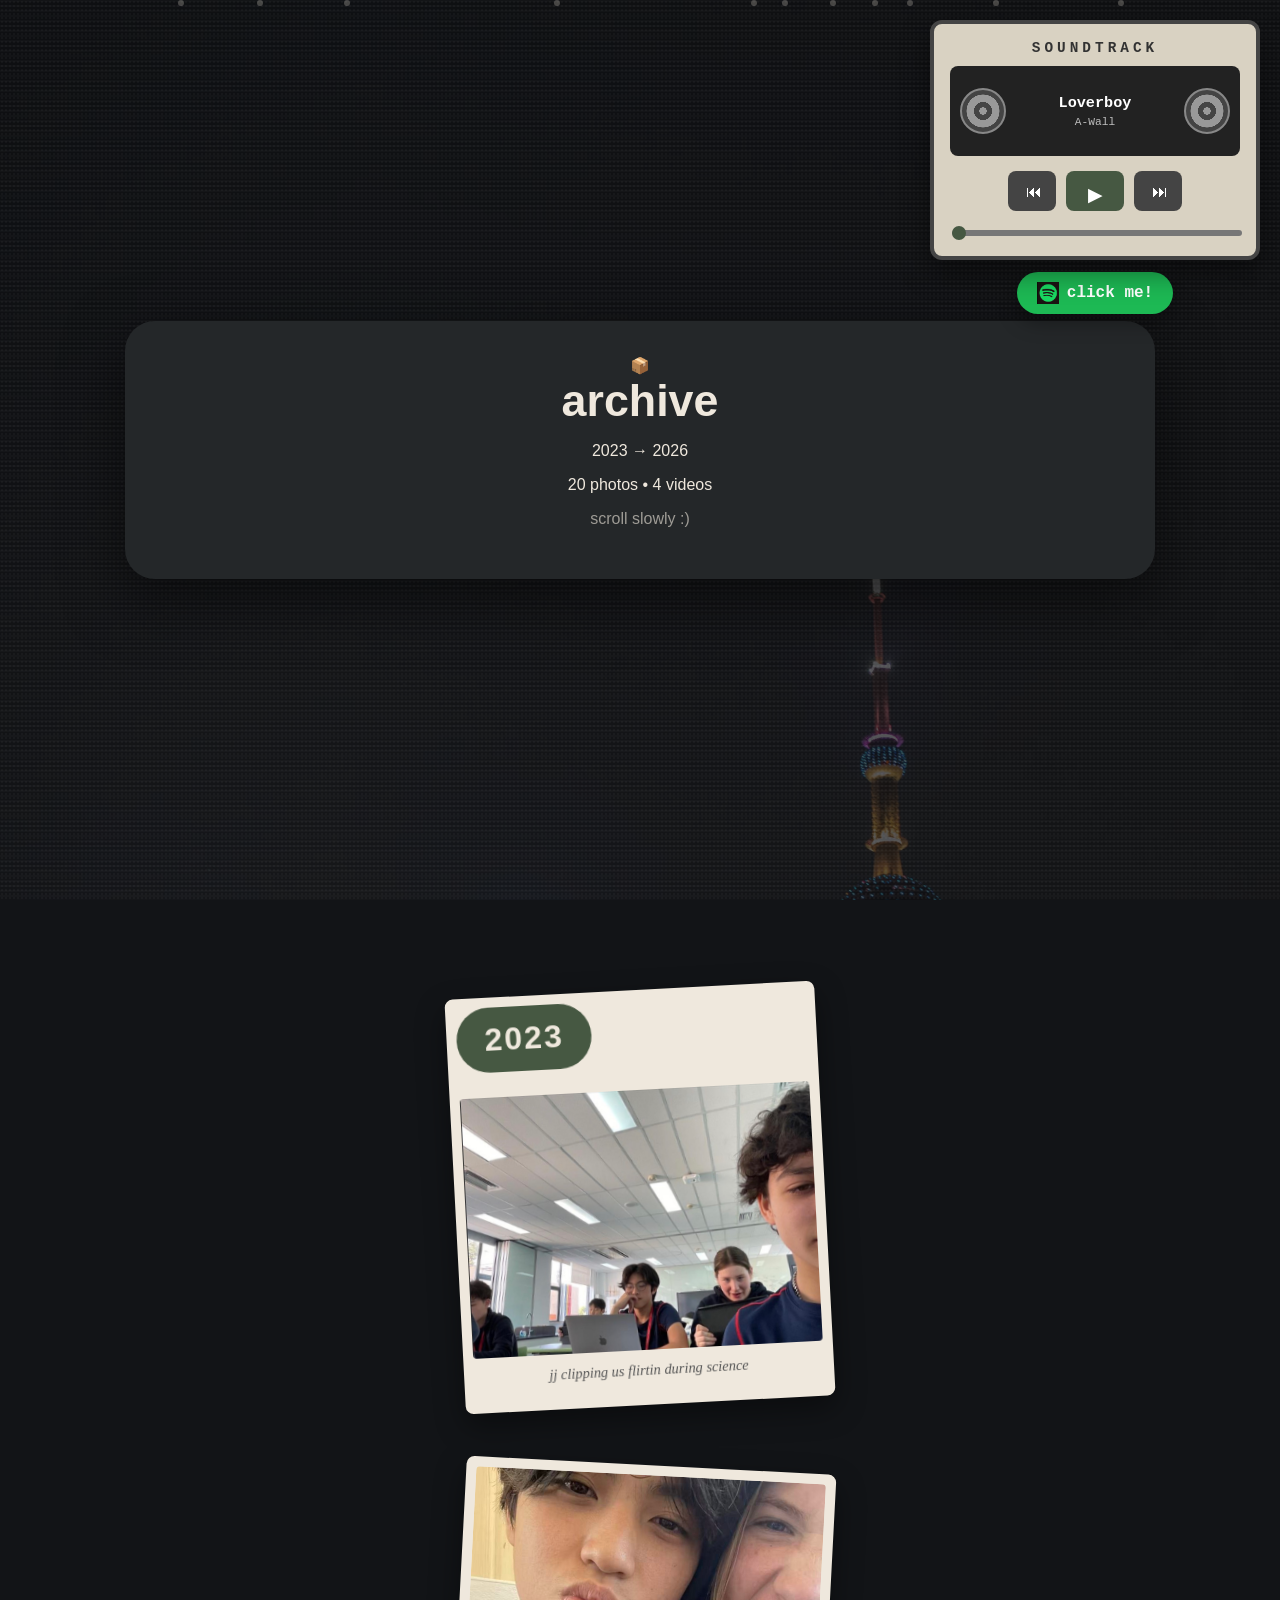
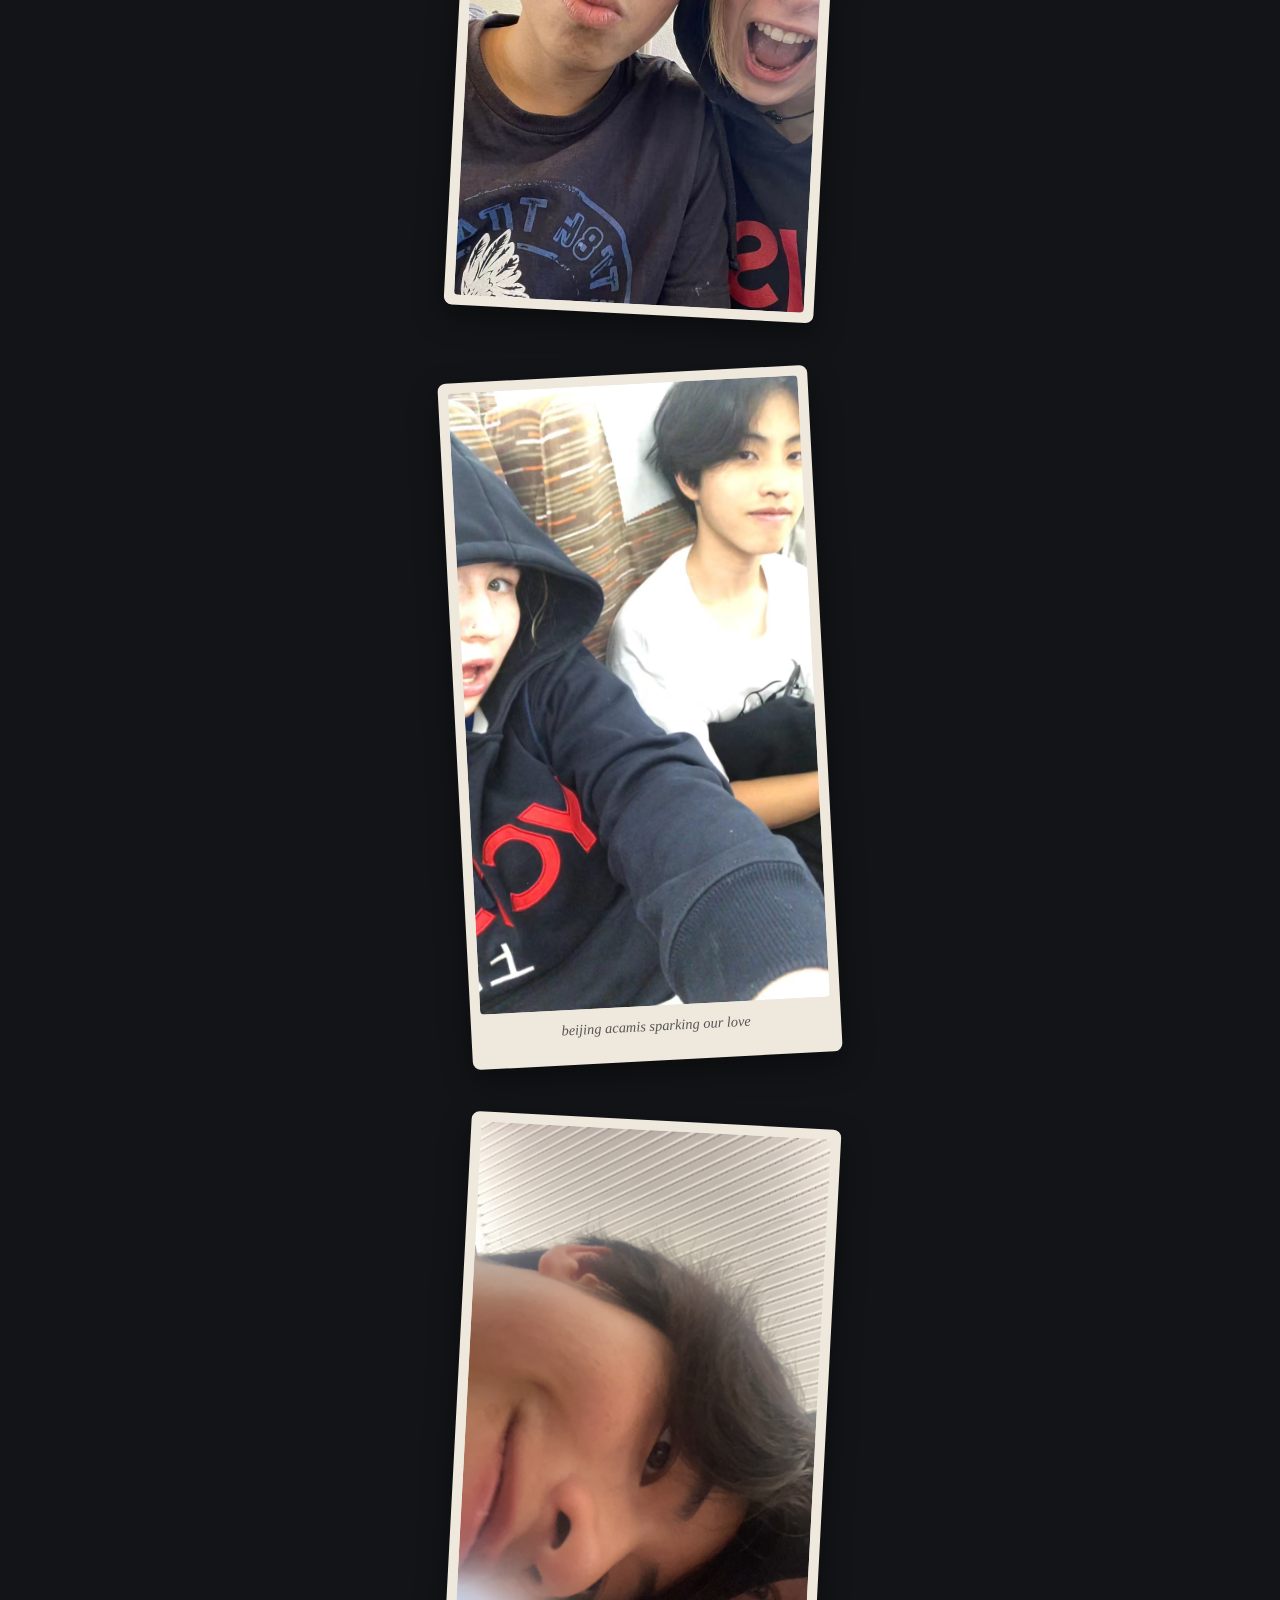
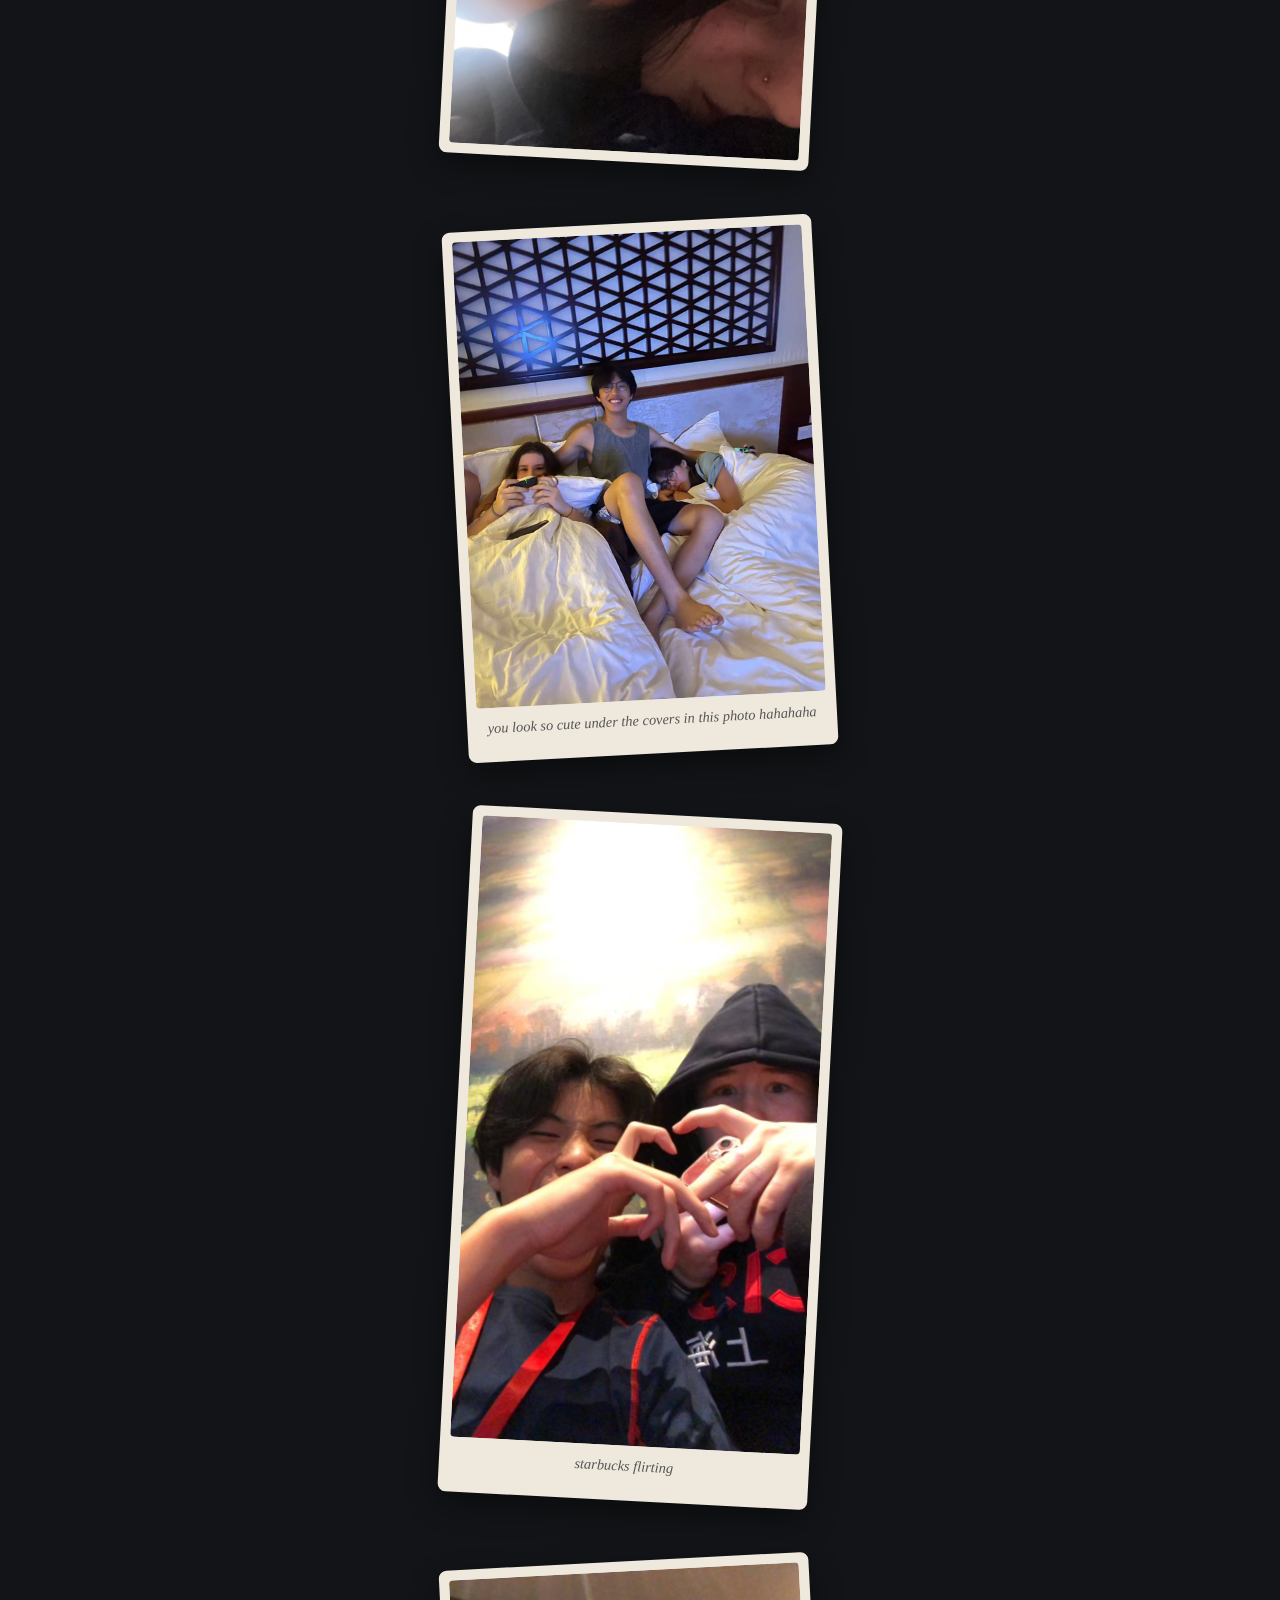
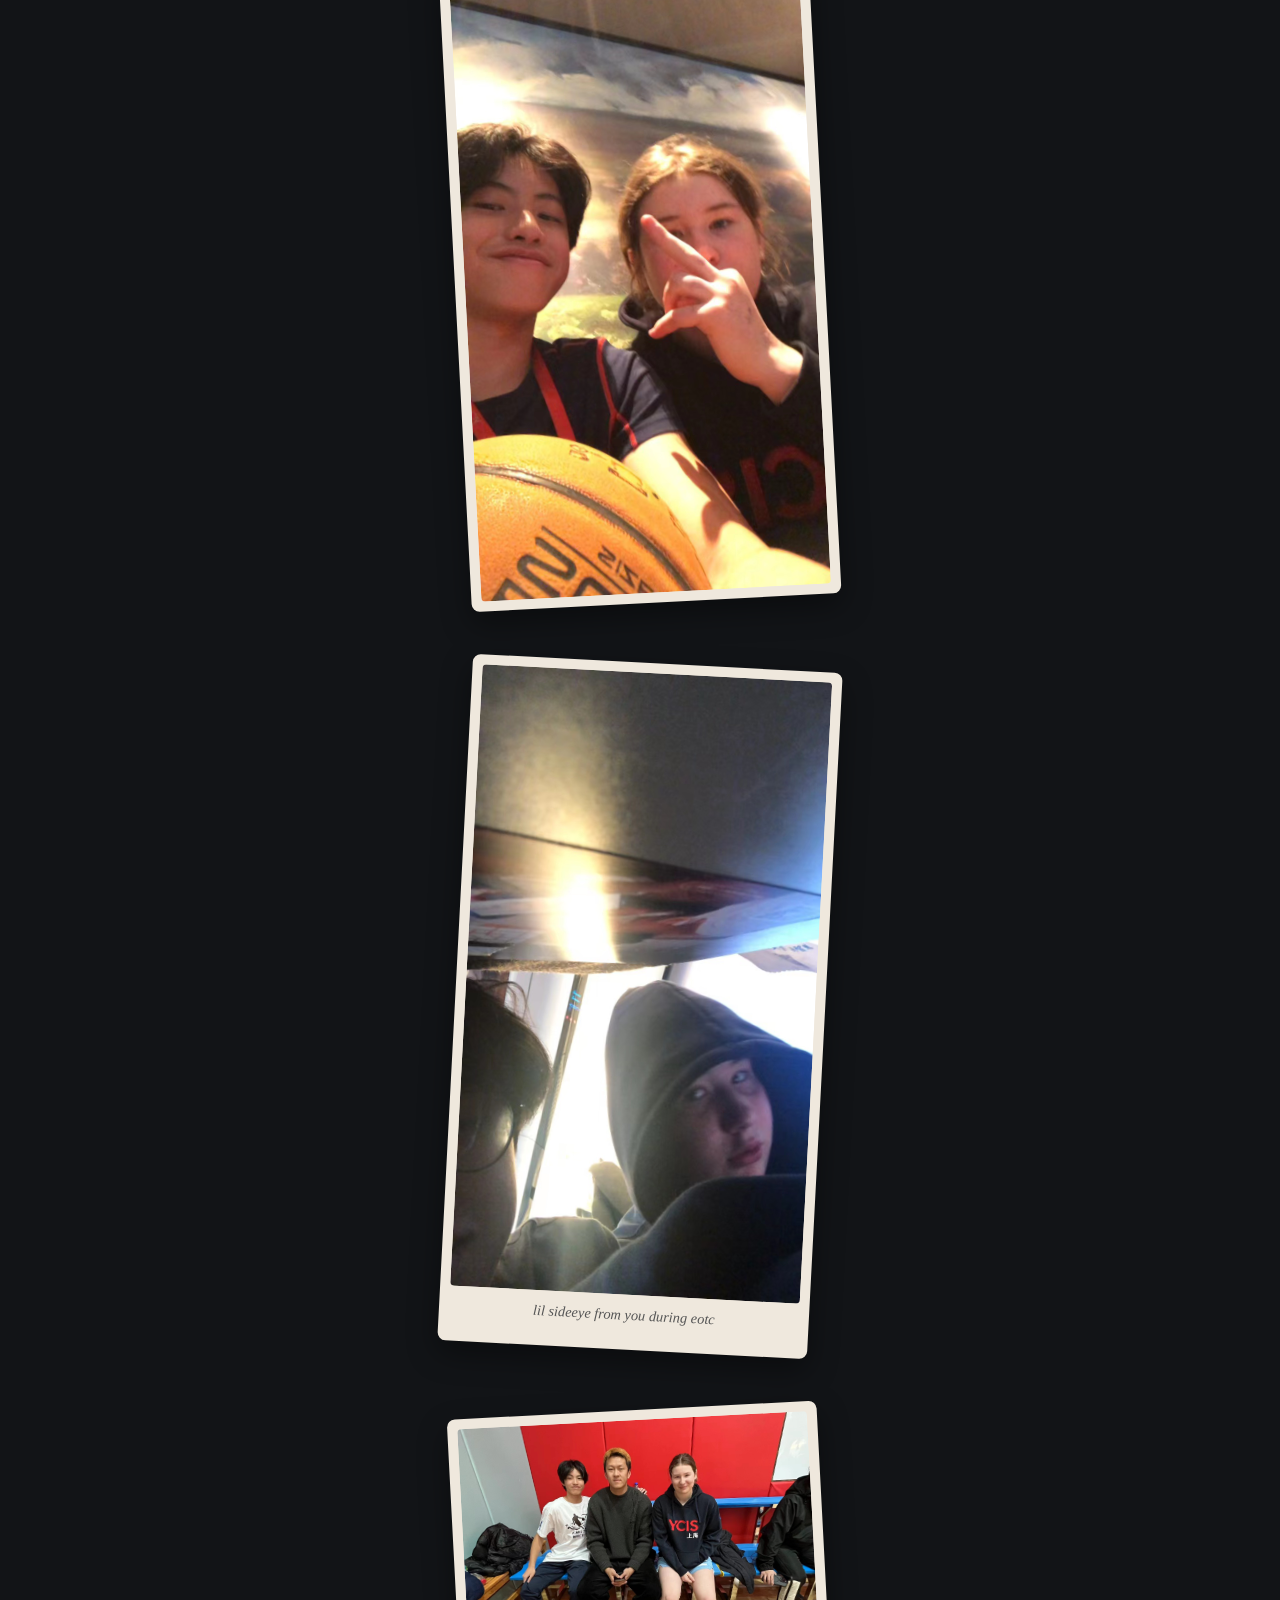
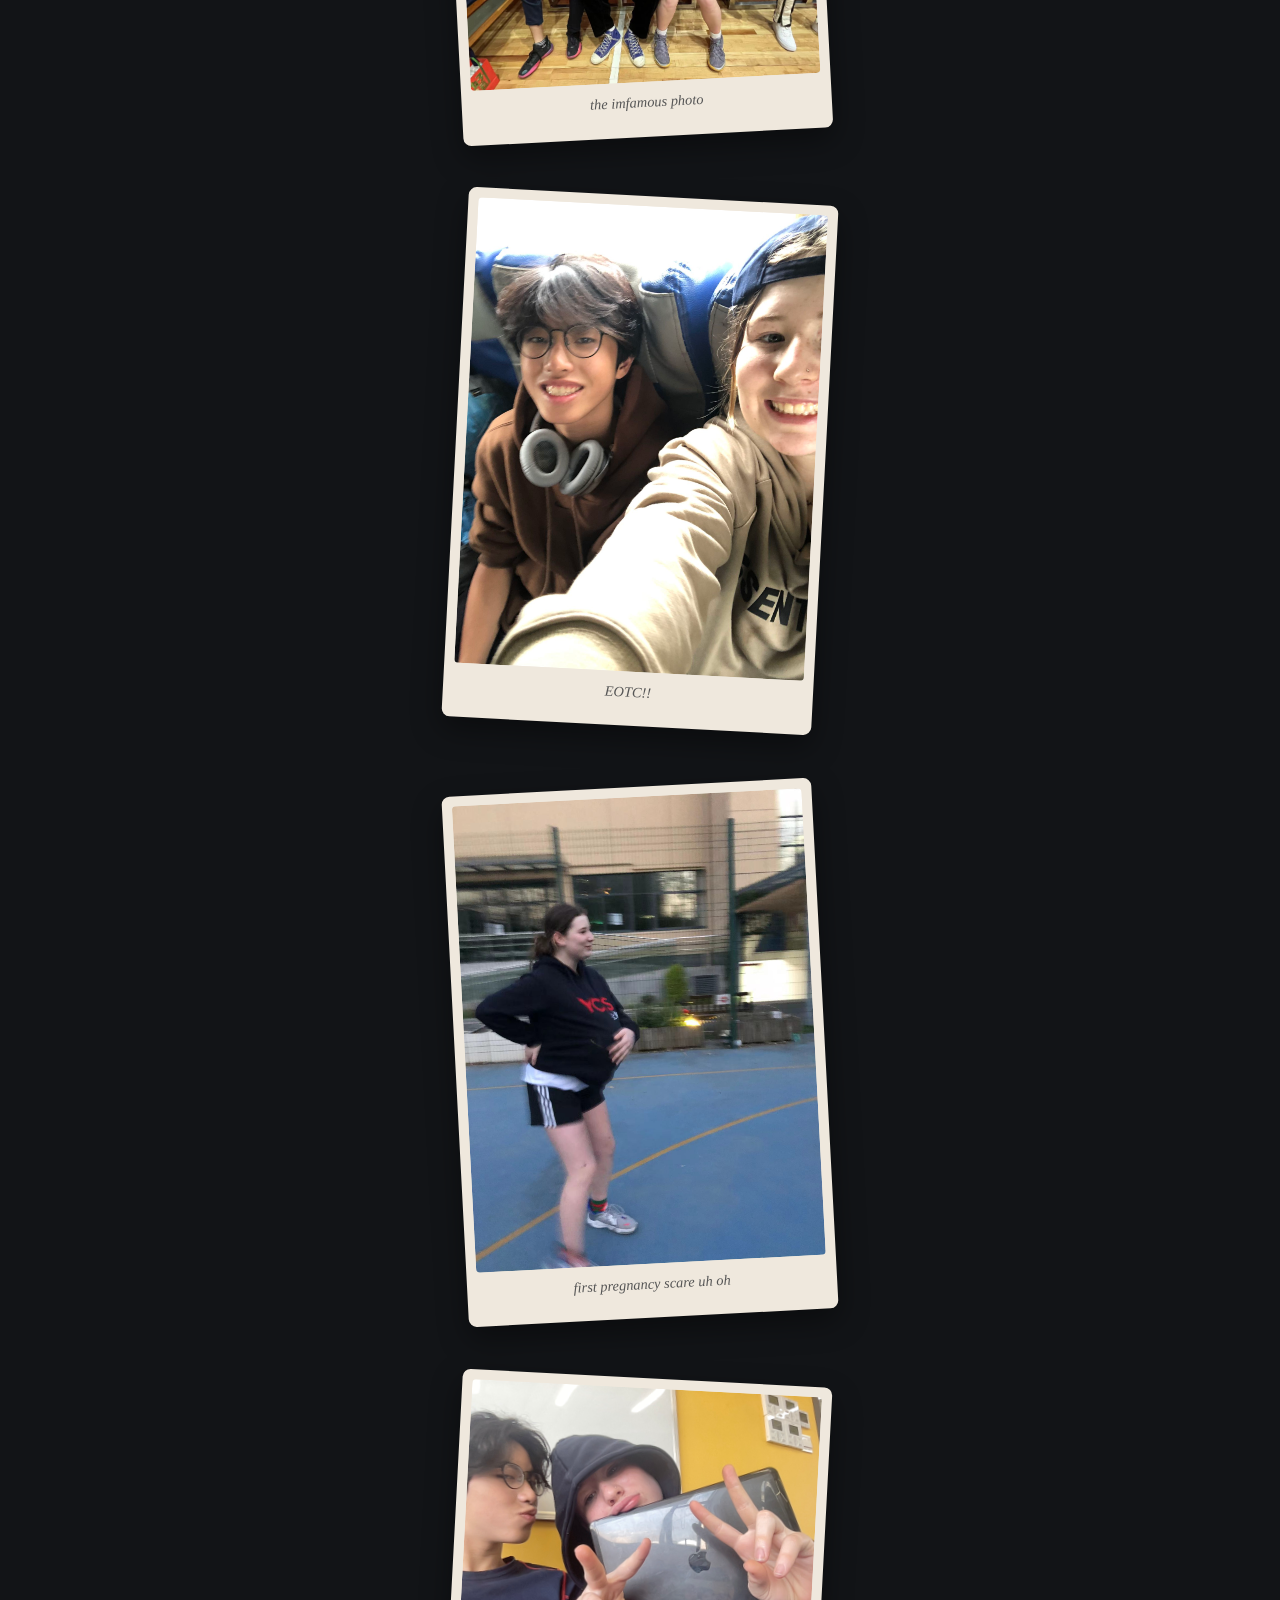
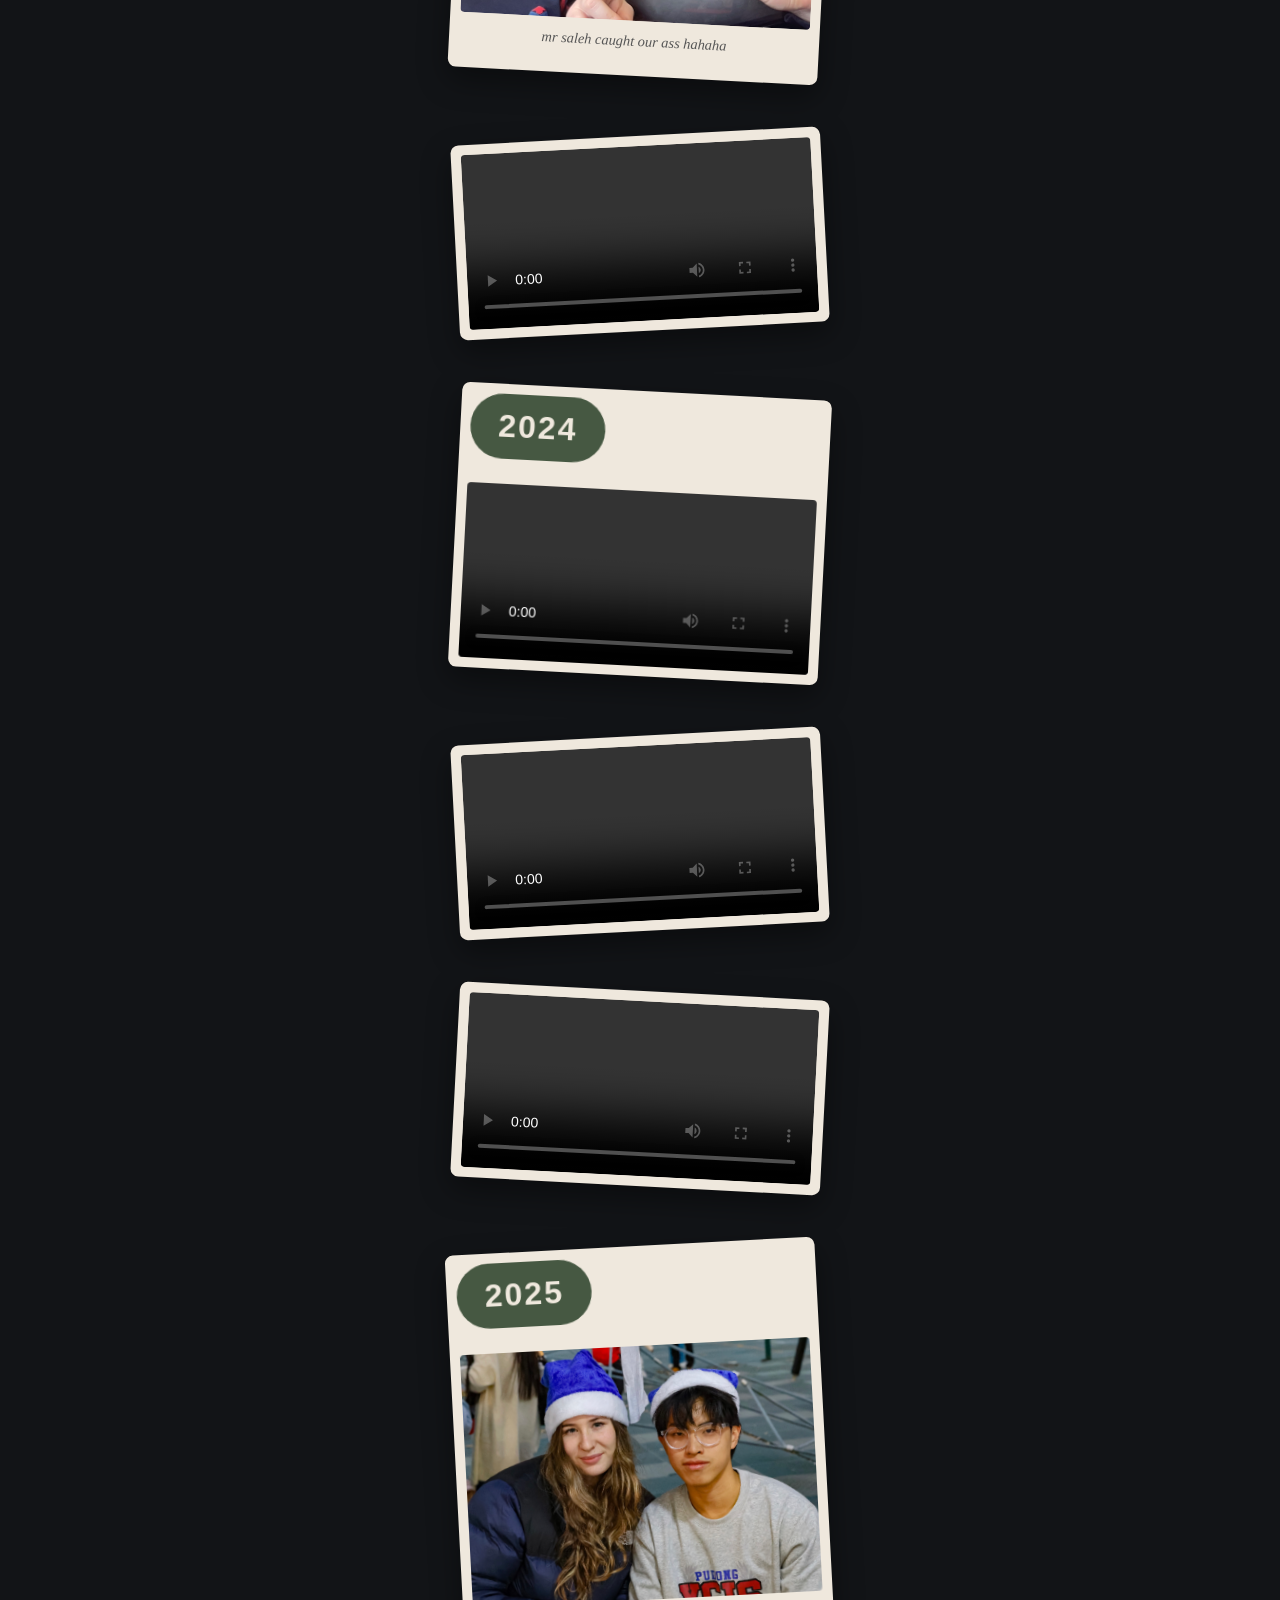
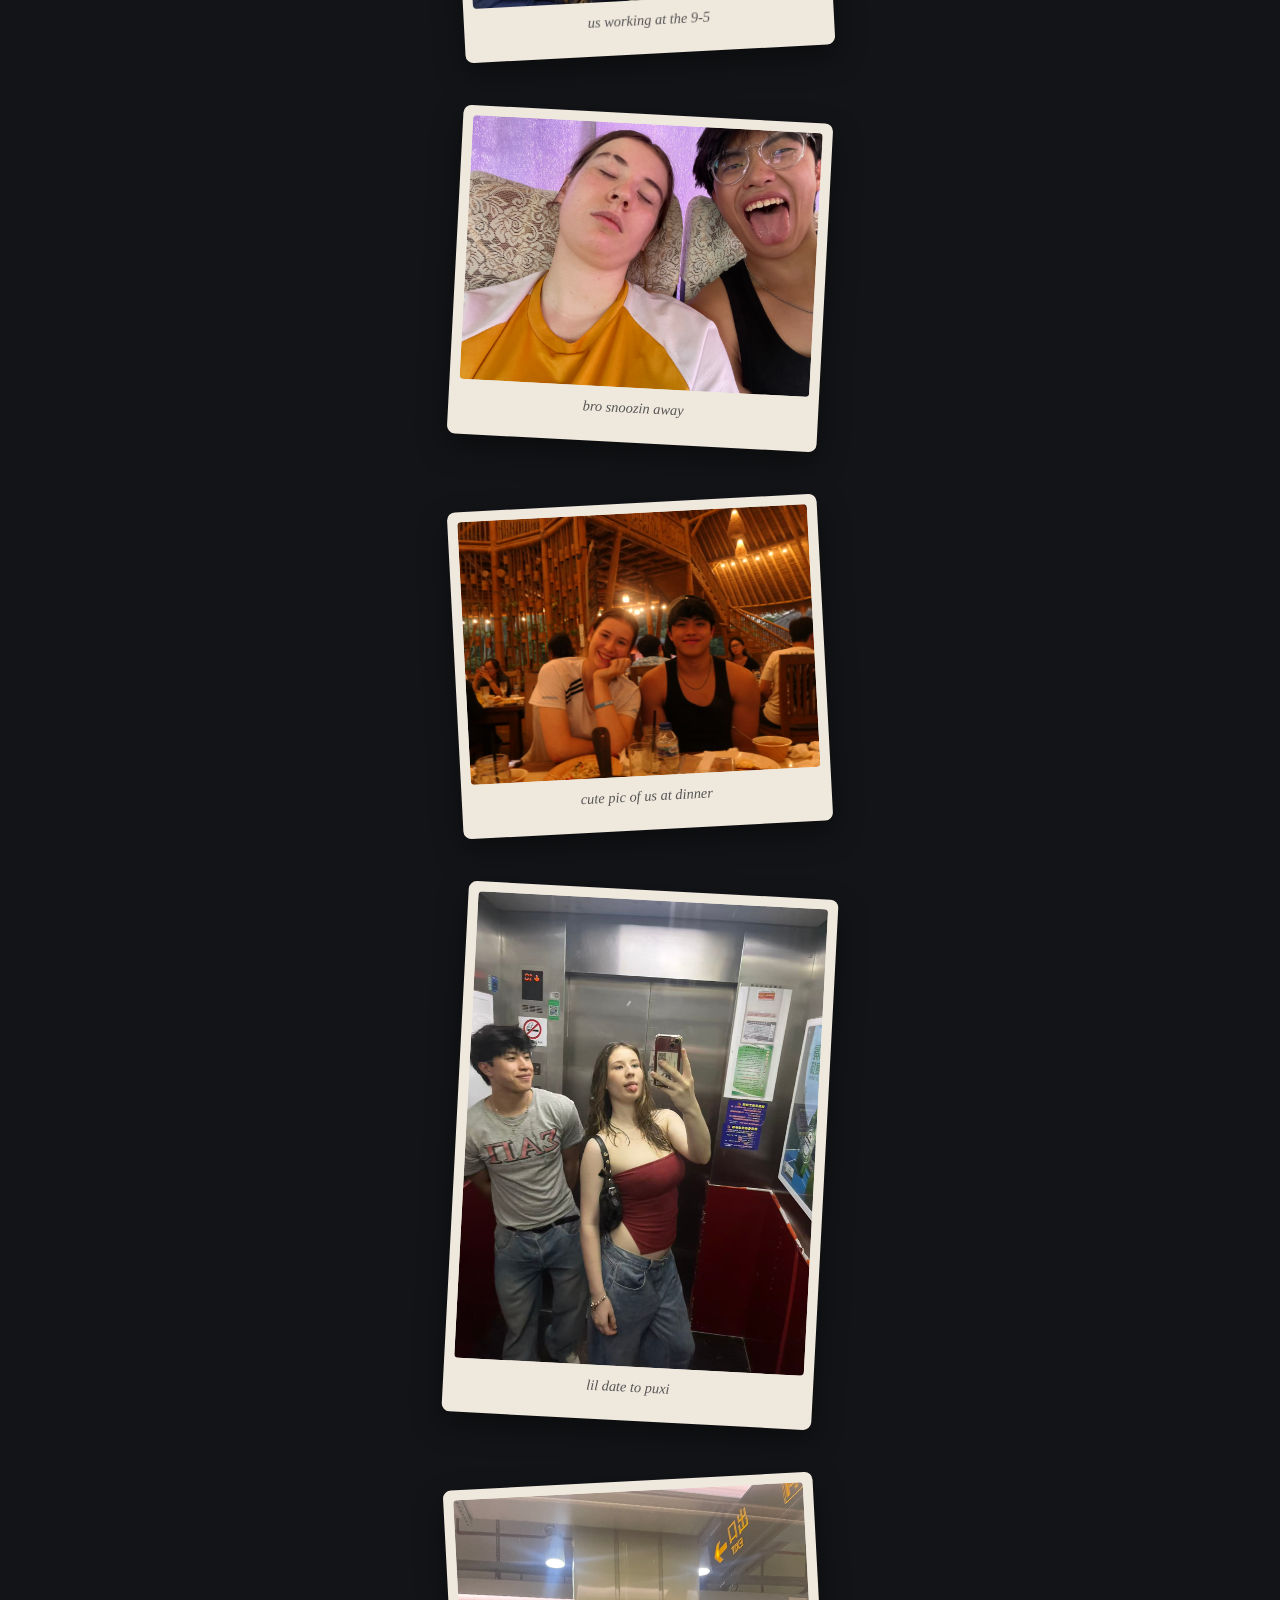
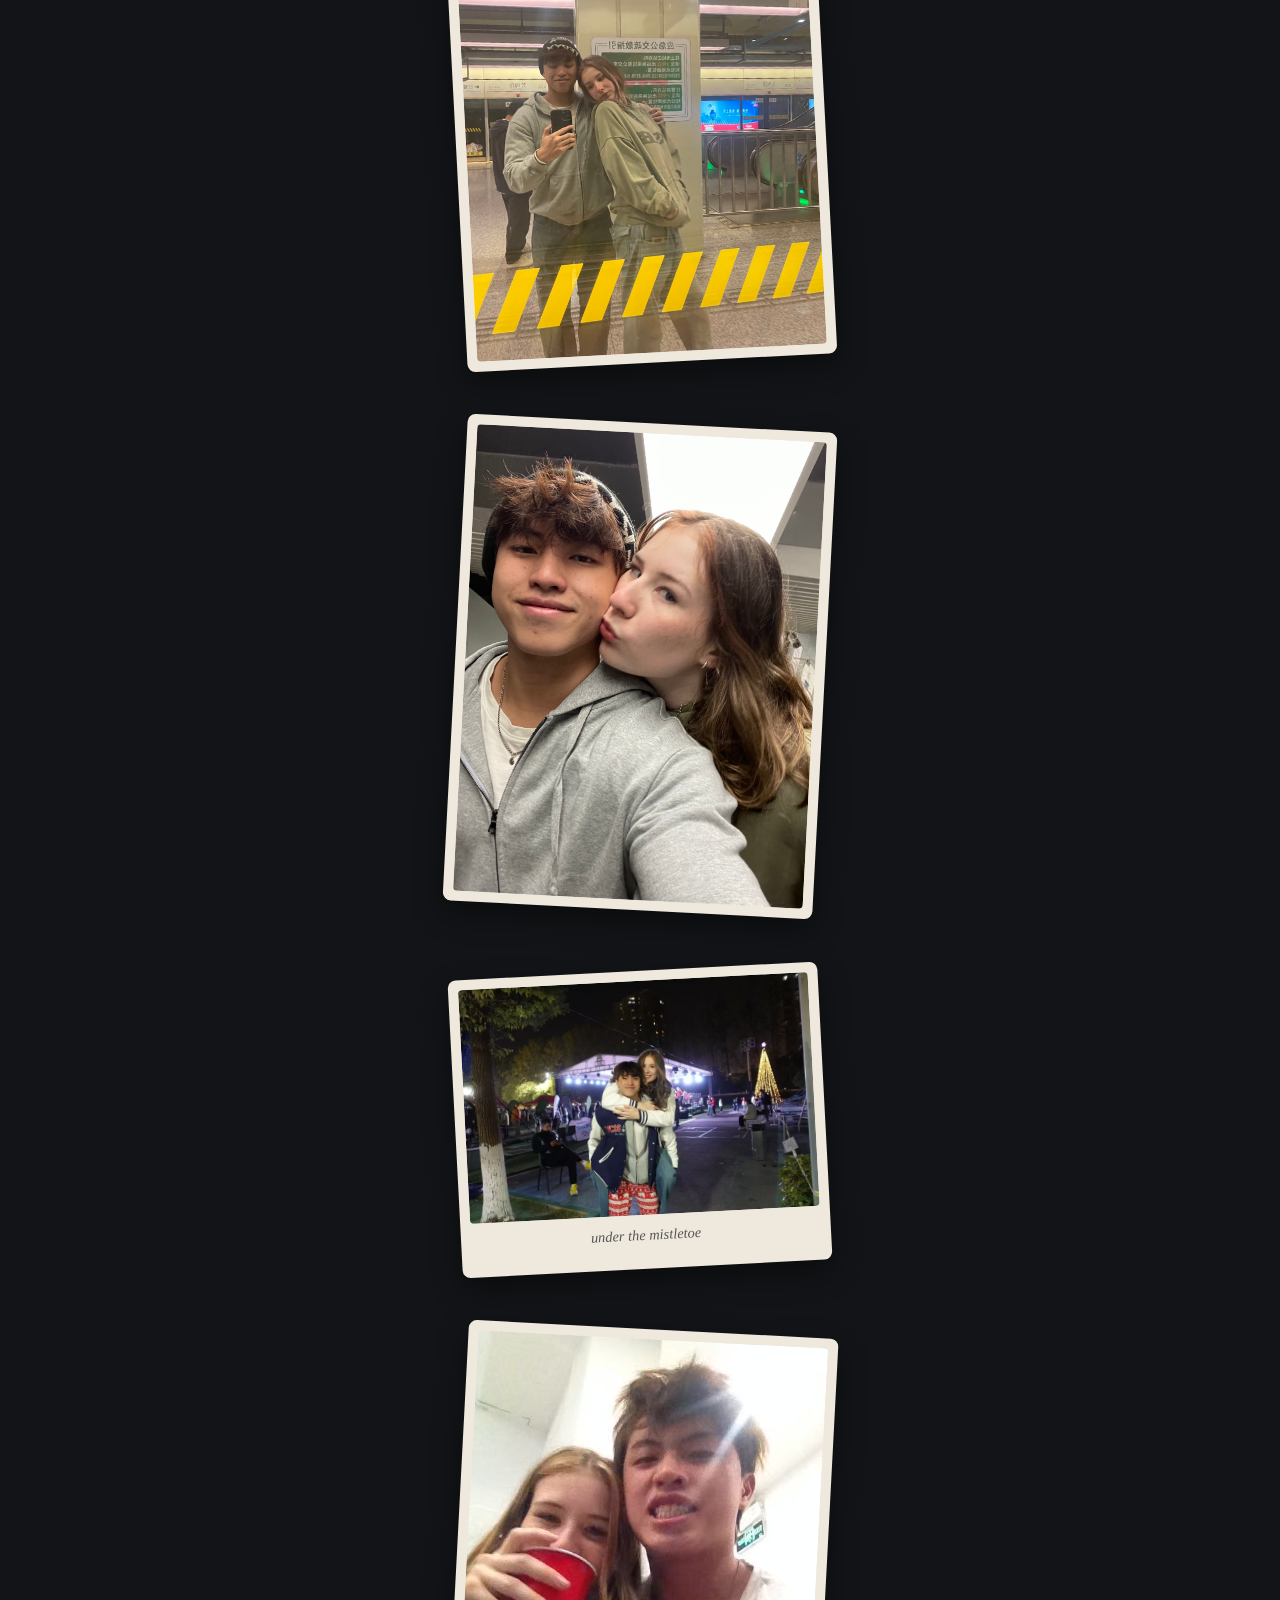
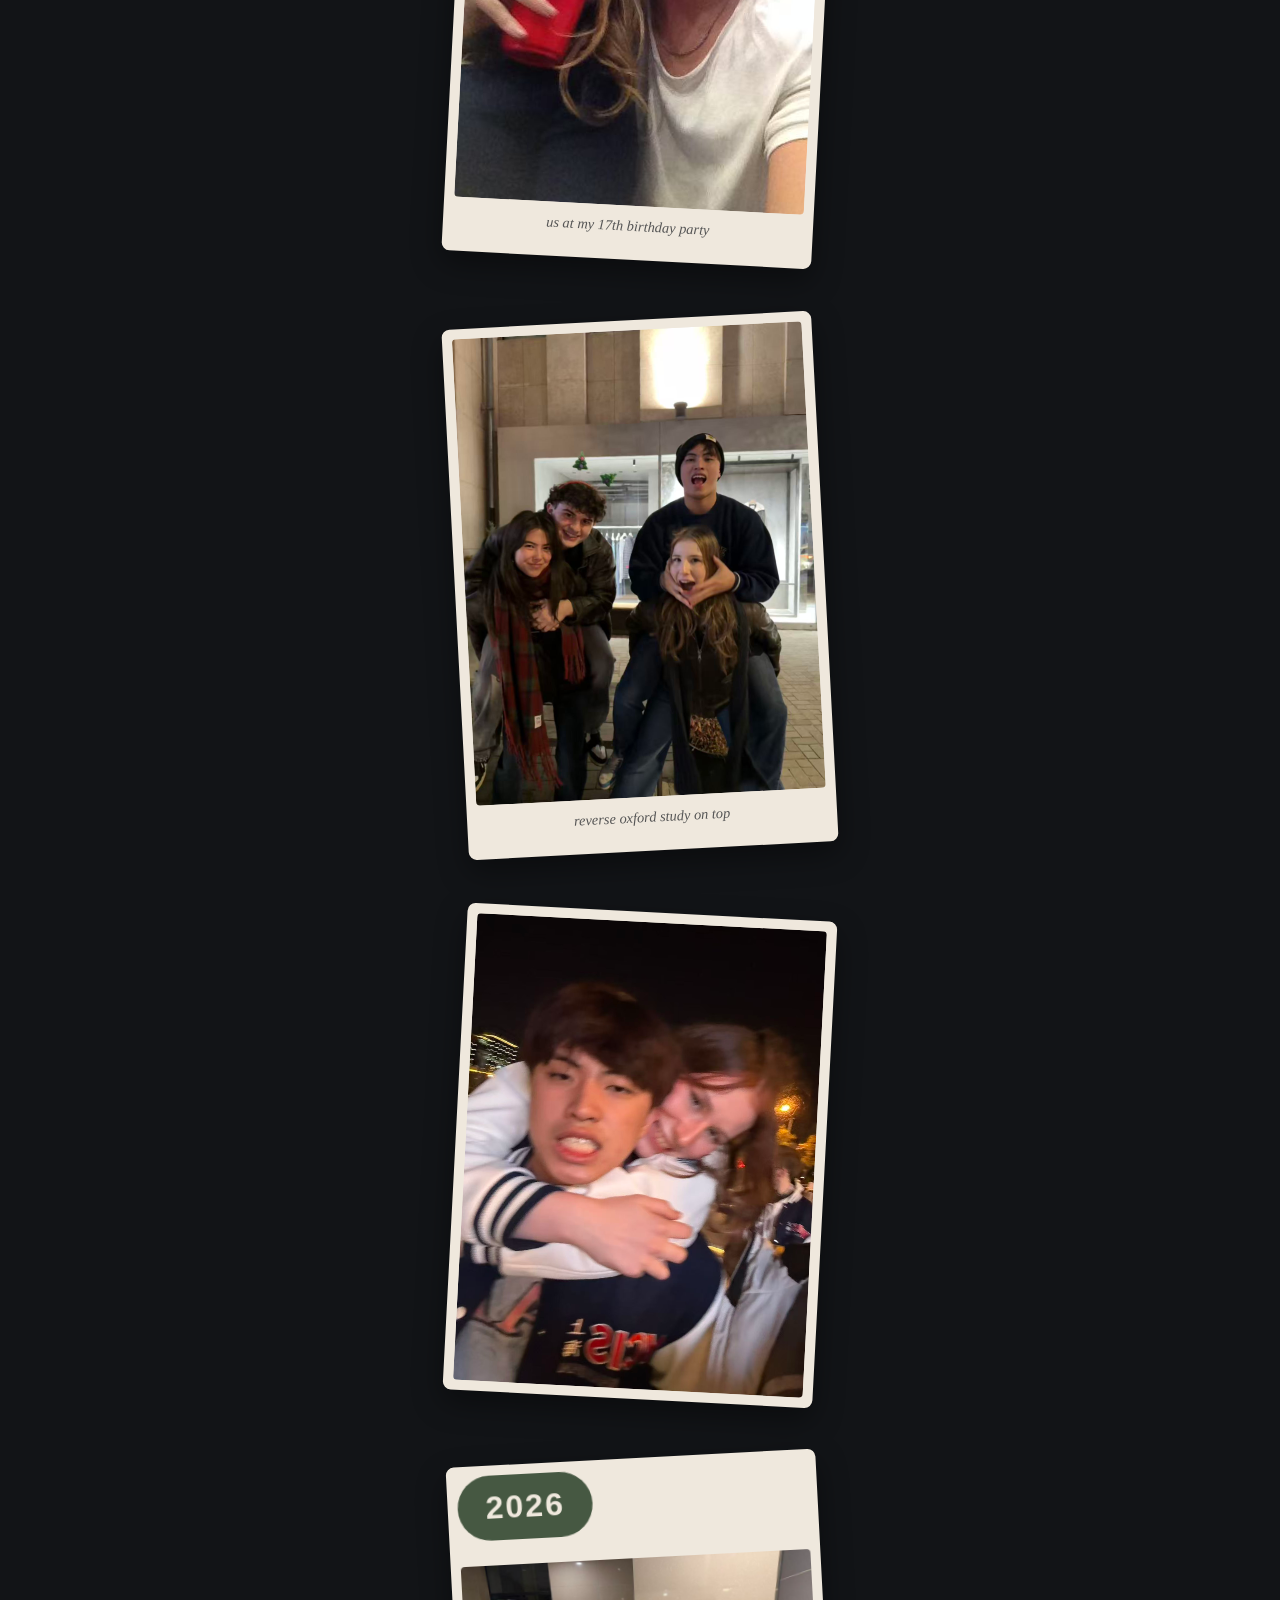
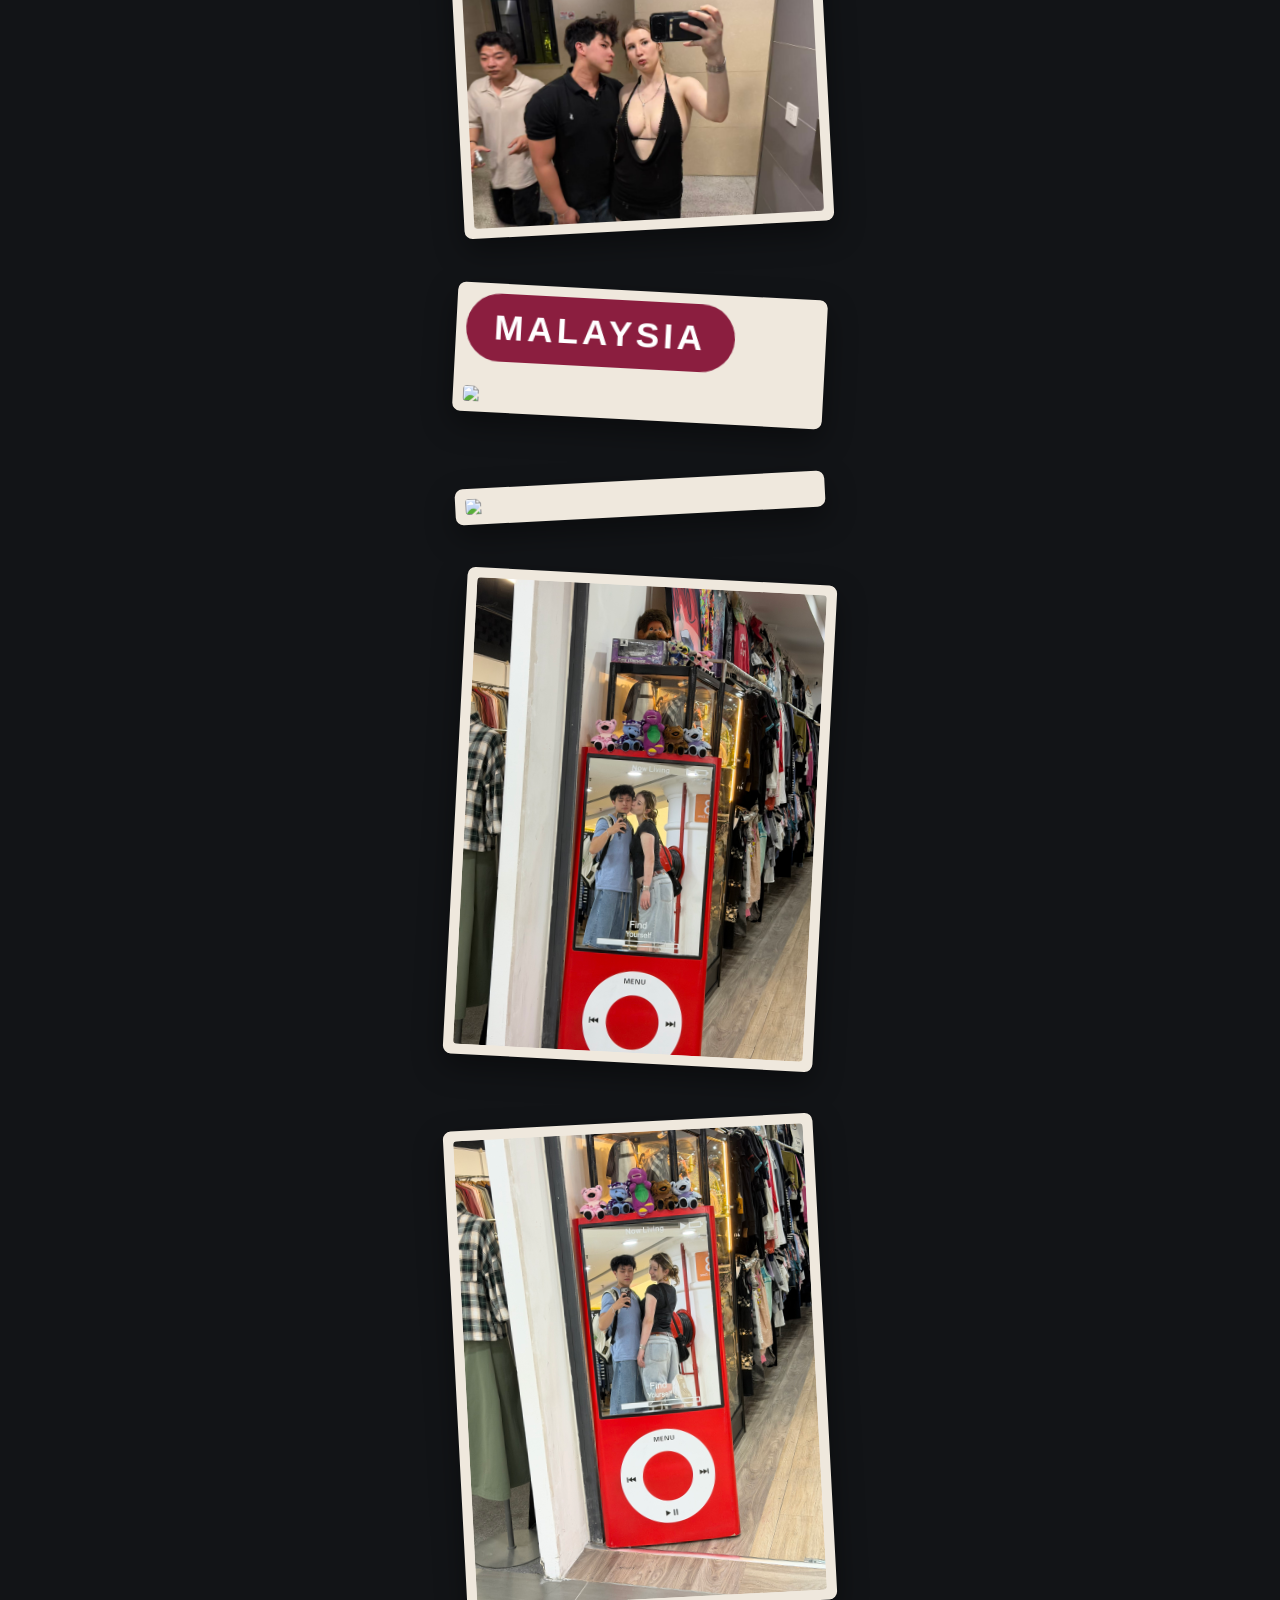
==== index.html @ d896b411 "Initial website Initial website" ====
<!DOCTYPE html>

<html>

<head>

<meta charset="UTF-8">

<meta name="viewport" content="width=device-width, initial-scale=1">

<title>archive</title>

<link rel="stylesheet" href="style.css">

</head>


<body>


<div class="noise"></div>

<div class="stickers"></div>

<div class="particles"></div>



<div class="hero">

    <div class="shoebox">

        📦

        <h1>archive</h1>

        <p>2023 → 2026</p>

        <p>20 photos • 4 videos</p>

        <p class="small">

            scroll slowly :)

        </p>

    </div>

</div>



<div class="timeline"></div>



<div class="music">


    <div class="cassette-player">


        <div class="cassette-header">

            <span>SOUNDTRACK</span>

        </div>



        <div class="cassette-window">


            <div class="reel" id="reelLeft"></div>



            <div class="cassette-label">


                <div id="songTitle">
                    Song One
                </div>


                <div id="songArtist">
                    Our Memories
                </div>


            </div>



            <div class="reel" id="reelRight"></div>


        </div>




        <div class="controls">


            <button id="prevSong">
                ⏮
            </button>



            <button id="playPause">
                ▶
            </button>



            <button id="nextSong">
                ⏭
            </button>


        </div>




        <input 
        id="progress" 
        type="range" 
        min="0" 
        max="100" 
        value="0">


    </div>




    <a 
    class="spotify-button" 
    href="https://open.spotify.com/playlist/1PM2om621jddn7iI8dtvP3?si=Ykc88A5CQyCIxydrJ0ozaQ&utm_source=copy-link&pt=9a82c7380c8b177c74d0d7cfbc0cf05d&pi=CcI9p182RNa8z" 
    target="_blank">


        <img src="assets/spotify.png">


        <span>
            click me!
        </span>


    </a>


</div>




<audio id="player"></audio>





<footer>


    <div class="letter-container">


        <div class="envelope" id="envelope">
    
            ✉️
    
        </div>
    
    
        <p class="click-text">
            click the letter
        </p>
    
    
    </div>
    
    
    <div class="letter-overlay" id="letterOverlay">


        <div class="letter-page">
    
    
            <button id="closeLetter">
                ✕
            </button>
    
    

    
    
            <h2>
                Dear Dusty,
            </h2>
    
    
            <p>
                You truly have changed my life so much. From being classmates in economics class during Y10, to being close friends throughout Y11 and Y12, and lastly evolving to the lovey-dovey couple in Y13, our friendship-turned-relationship means everything to me.
            </p>
    
    
            <p>
                It’s sad that our relationship has to end this way. It's not like any of us wronged the other person, in fact, it has been going perfectly smooth and extremely strong. Undoubtedly, this has been a lingering thought that frequently intrudes my mind every time I try to fall asleep. It seems so unfair that life is pulling us apart, almost like it doesn't want us to stay together, and it makes me extremely upset.
            </p>
    
    
            <p>
                However, what scares me the most is habit. On a normal day, we would be texting throughout the whole day - a never-ending conversation. Once these 4 days we share in Malaysia inevitably come to an end, it won't be the same anymore. I'm sure that we will keep on talking on Snap, but just the thought that we are no longer "boyfriend and girlfriend", and just "friends", will truly bother me. I'll have no one to send my "Goodnights", "Goodmornings", and "I love yous" to anymore. Withdrawal will only make me more conscious about the relationship that I have lost.
            </p>
    
    
            <p>
                It looks like acceptance, no matter how hard it is, is going to be the only way forward. Of course, a huge part of me doesn't want to accept it, ignore and push away the thoughts of the end of our relationship, but what really keeps me grounded is remembering that we had a great run.
            </p>
    
    
            <p>
                Unlike most couples who keep on pushing forward and eventually crashing and burning, I am glad that we have the foresight to realise that long distance won't work for us. This is truly the best way we could end things: on good terms.
            </p>
    
    
            <p>
                The idea of this as a gift sparked in my mind when thinking about how I want to be remembered. Hopefully, if all this gift goes how I planned it, the Lego piece should resemble me close enough and the NFC card I placed on the back should make it scannable by your phone so that you can always access this gift easily.
            </p>
    
    
            <p>
                I wanted to build a website because I wanted to make something that you can always keep close to you, a small Lego toy that carries all of our memories together.
            </p>
    
    
            <p>
                I hope that you keep on coming back to this website whenever you want to relive the 4 years (but especially the last year) we had together as friends and as something more.
            </p>
    
    
            <p>
                Additionally, I added a Spotify playlist (I think this is the modern equivalent to making a mixtape for someone) that has a bunch of curated lovey-dovey songs that make me think of us and our relationship.
            </p>
    
    
            <p>
                As time goes on, I know that our relationship memories will start to slowly fade, so I want this gift to serve as a reminder and a throwback for you if you ever want to relive all the great memories we had.
            </p>
    
    
            <p>
                To wrap this long but much-needed letter up, I want to say that I love you so much. Even if you are rereading this message after Malaysia, or in a few months, or even in a year, I want you to know that I love you and you will always have a special place in my heart.
            </p>
    
    
            <p>
                Who knows? Maybe somewhere down the line we will add more to our timeline.
            </p>
    
    
            <p>
                Love,
                <br>
                Antonio
            </p>
    
    
        </div>
    
    
    </div>




    <a href="behindthescenes.html" class="btsButton">

        🎬 Behind the Scenes

    </a>



</footer>





<div class="skyline">


    <img src="assets/shanghai.png">


</div>






<div id="lightbox">


    <span id="close">
        ✕
    </span>



    <img id="lightboxImg">





    <a id="downloadBtn" download>


        ⬇️ Save Photo


    </a>



</div>





<script src="script.js"></script>


</body>


</html>
---- style.css ----
body{

  margin:0;
  
  background:#121417;
  
  font-family:-apple-system,sans-serif;
  
  color:#efe8dd;
  
  overflow-x:hidden;
  
  position:relative;
  
  z-index:0;
  
}

.hero{

  height:100vh;
  
  display:flex;
  
  justify-content:center;
  
  align-items:center;
  
}

.shoebox{

  width:75%;
  
  padding:35px;
  
  background:#242729;
  
  border-radius:30px;
  
  text-align:center;
  
  box-shadow:
  
  0 20px 60px rgba(0,0,0,.5);
  
}

h1{

  font-size:2.8rem;
  
  margin:0;
  
}

.small{

  opacity:.6;
  
}

.timeline{

  padding:30px;
  
}

.memory{

  background:#efe8dd;
  
  padding:10px;
  
  border-radius:8px;
  
  margin:60px auto;
  
  width:65%;
  
  max-width:350px;
  
  box-shadow:
  
  0 12px 30px rgba(0,0,0,.4);
  
}

.memory img{

  width:100%;
  
  display:block;
  
  border-radius:4px;
  
  cursor:pointer;
  
}

.memory video{

  width:100%;
  
  display:block;
  
  border-radius:4px;
  
}

.left{

  transform:rotate(-3deg);
  
}

.right{

  transform:rotate(3deg);
  
}

.year{

  display:inline-block;
  
  background:#465842;
  
  padding:14px 28px;
  
  border-radius:40px;
  
  margin-bottom:25px;
  
  font-size:2rem;
  
  font-weight:700;
  
  letter-spacing:2px;
  
}


.music{

    position:fixed;
    
    top:20px;
    
    right:20px;
    
    z-index:999;
    
    display:flex;
    
    flex-direction:column;
    
    align-items:center;
    
    gap:12px;
    
}


button{

  border:none;
  
  padding:12px 18px;
  
  border-radius:20px;
  
  cursor:pointer;
  
}


footer{

  height:60vh;
  
  display:flex;
  
  flex-direction:column;
  
  justify-content:center;
  
  align-items:center;
  
  font-size:2rem;
  
}


.noise{

  position:fixed;
  
  inset:0;
  
  pointer-events:none;
  
  opacity:.03;
  
  background-image:
  
  radial-gradient(circle,#fff 1px,transparent 1px);
  
  background-size:4px 4px;
  
}


.stickers{

    position:fixed;
    
    top:0;
    
    left:0;
    
    width:100%;
    
    height:100%;
    
    pointer-events:none;
    
    overflow:hidden;
    
    z-index:-2;
    
}


.sticker{

    position:absolute;
    
    top:-50px;
    
    font-size:2rem;
    
    opacity:0.45;
    
    animation:fall linear forwards;
    
}


@keyframes fall{

    0%{
    
    transform:
    
    translateY(-50px)
    
    rotate(0deg);
    
    }
    
    100%{
    
    transform:
    
    translateY(120vh)
    
    rotate(360deg);
    
    }

}


.skyline{

  position:fixed;
  
  top:0;
  
  left:0;
  
  width:100%;
  
  height:100vh;
  
  overflow:hidden;
  
  pointer-events:none;
  
  z-index:-3;
  
  opacity:0.28;
  
}


.skyline img{

  position:absolute;
  
  top:0;
  
  left:0;
  
  width:100%;
  
  height:auto;
  
  min-height:200vh;
  
  object-fit:cover;
  
  will-change:transform;
  
}


#lightbox{

  display:none;
  
  position:fixed;
  
  top:0;
  
  left:0;
  
  width:100%;
  
  height:100%;
  
  background:rgba(0,0,0,0.95);
  
  z-index:1000;
  
  justify-content:center;
  
  align-items:center;
  
  flex-direction:column;
  
}


#lightboxImg{

  max-width:92%;
  
  max-height:75%;
  
  border-radius:12px;
  
}


#close{

  position:absolute;
  
  top:25px;
  
  right:30px;
  
  font-size:2rem;
  
  color:white;
  
  cursor:pointer;
  
}


#downloadBtn{

  margin-top:25px;
  
  background:#465842;
  
  padding:14px 24px;
  
  border-radius:30px;
  
  color:white;
  
  text-decoration:none;
  
  font-weight:700;
  
}

.btsButton{

  margin-top:40px;
  
  padding:18px 28px;
  
  background:#465842;
  
  color:white;
  
  text-decoration:none;
  
  border-radius:30px;
  
  font-size:1.1rem;
  
  font-weight:700;
  
  transition:0.3s;
  
  display:inline-block;
  
}


.btsButton:hover{

  transform:translateY(-3px);
  
  background:#5a7054;
  
}


.hero,
.timeline,
.memory,
footer{

  position:relative;
  
  z-index:20;
  
}


/* ========================= */
/* RETRO CASSETTE PLAYER */
/* ========================= */


.cassette-player{

width:290px;

padding:16px;

background:#d9d2c2;

border:4px solid #444;

border-radius:12px;

box-shadow:
0 12px 30px rgba(0,0,0,.45);

z-index:999;

font-family:monospace;

}


.cassette-header{

text-align:center;

font-weight:bold;

letter-spacing:4px;

font-size:.9rem;

margin-bottom:10px;

color:#333;

}


.cassette-window{

height:70px;

background:#222;

border-radius:8px;

display:flex;

justify-content:space-between;

align-items:center;

padding:10px;

margin-bottom:15px;

overflow:hidden;

}


.cassette-label{

flex:1;

text-align:center;

color:white;

padding:0 10px;

}


#songTitle{

font-weight:bold;

font-size:.95rem;

margin-bottom:4px;

white-space:nowrap;

overflow:hidden;

text-overflow:ellipsis;

}


#songArtist{

font-size:.7rem;

opacity:.7;

}


.reel{

width:42px;

height:42px;

border-radius:50%;

background:

radial-gradient(circle,#999 12%,#444 13%,#444 30%,#999 31%,#999 55%,#444 56%);

border:2px solid #888;

}


.controls{

display:flex;

justify-content:center;

gap:10px;

margin-bottom:14px;

}


.controls button{

width:48px;

height:40px;

border:none;

border-radius:8px;

background:#444;

color:white;

font-size:1rem;

cursor:pointer;

transition:.2s;

}


.controls button:hover{

background:#666;

transform:translateY(-2px);

}


#playPause{

width:58px;

font-size:1.2rem;

background:#465842;

}


#progress{

width:100%;

appearance:none;

height:6px;

border-radius:20px;

background:#777;

outline:none;

cursor:pointer;

}


#progress::-webkit-slider-thumb{

appearance:none;

width:14px;

height:14px;

border-radius:50%;

background:#465842;

cursor:pointer;

}


.spinning{

animation:spin 2s linear infinite;

}


@keyframes spin{

from{

  transform:rotate(0deg);

}

to{

  transform:rotate(360deg);

}

}


@media(max-width:700px){

.cassette-player{

  width:220px;
  
  transform:scale(.9);
  
  transform-origin:top right;

}

}


.spotify-button{

  display:flex;
  
  align-items:center;
  
  justify-content:center;
  
  gap:8px;
  
  background:#1DB954;
  
  color:white;
  
  padding:10px 20px;
  
  border-radius:25px;
  
  text-decoration:none;
  
  font-family:monospace;
  
  font-weight:bold;
  
  font-size:1rem;
  
  box-shadow:
  0 8px 20px rgba(0,0,0,.35);
  
  transition:.25s;
  
}


.spotify-button img{

  width:22px;
  
  height:22px;
  
}


.spotify-button:hover{

  transform:translateY(-3px) rotate(-2deg);
  
  background:#1ed760;
  
}


/* ========================= */
/* PHOTO HOVER EFFECT */
/* ========================= */


.memory{

transition:
transform .35s ease,
box-shadow .35s ease;

overflow:hidden;

}


.memory img{

transition:
transform .35s ease;

}


.memory:hover{

transform:
translateY(-15px)
rotate(0deg)
scale(1.04);

box-shadow:
0 25px 50px rgba(0,0,0,.6);

}


.memory:hover img{

transform:
scale(1.02);

}


/* ========================= */
/* VHS EFFECT */
/* ========================= */


body::after{

content:"";

position:fixed;

inset:0;

background:
linear-gradient(
rgba(255,255,255,.025) 50%,
transparent 50%
);

background-size:
100% 5px;

pointer-events:none;

z-index:10;

}


html{

scroll-behavior:smooth;

}


/* CASSETTE HOVER */


.cassette-player{

transition:.3s;

}


.cassette-player:hover{

transform:
translateY(-5px);

box-shadow:
0 20px 40px rgba(0,0,0,.6);

}


.spotify-button{

  animation:
  floatButton 3s ease-in-out infinite;
  
}


@keyframes floatButton{

  0%,100%{

    transform:translateY(0);

  }

  50%{

    transform:translateY(-5px);

  }

}

/* ========================= */
/* REALISTIC ENVELOPE */
/* ========================= */

.letter-container{

  display:flex;
  
  flex-direction:column;
  
  align-items:center;
  
  margin-bottom:80px;
  
}


.envelope{

  position:relative;
  
  width:430px;
  
  height:280px;
  
  background:#e8d7b5;
  
  border-radius:12px;
  
  cursor:pointer;
  
  box-shadow:
  0 25px 60px rgba(0,0,0,.45);
  
  overflow:hidden;
  
  transition:.8s;
  
}


/* envelope texture */

.envelope::before{

  content:"";
  
  position:absolute;
  
  inset:0;
  
  background:
  radial-gradient(
  rgba(0,0,0,.08) 1px,
  transparent 1px
  );
  
  background-size:7px 7px;
  
  opacity:.35;
  
}


/* bottom fold */

.envelope::after{

  content:"";
  
  position:absolute;
  
  bottom:0;
  
  left:0;
  
  width:0;
  
  height:0;
  
  border-left:215px solid transparent;
  
  border-right:215px solid transparent;
  
  border-bottom:150px solid #d6c19a;
  
  z-index:2;
  
}


/* top flap */

.flap{

  position:absolute;
  
  top:0;
  
  left:0;
  
  width:0;
  
  height:0;
  
  border-left:215px solid transparent;
  
  border-right:215px solid transparent;
  
  border-top:150px solid #cdb58d;
  
  transform-origin:top;
  
  transition:.8s;
  
  z-index:5;
  
}


/* letter */

.letter{

  position:absolute;
  
  bottom:-520px;
  
  left:35px;
  
  width:360px;
  
  height:480px;
  
  background:#fff8e7;
  
  padding:40px;
  
  box-sizing:border-box;
  
  color:#333;
  
  font-family:"Comic Sans MS","Bradley Hand",cursive;
  
  font-size:1.1rem;
  
  line-height:1.7;
  
  border-radius:8px;
  
  box-shadow:
  0 10px 30px rgba(0,0,0,.25);
  
  transform:rotate(-2deg);
  
  transition:
  1s cubic-bezier(.2,.8,.2,1);
  
  z-index:4;
  
}


/* wax seal */

.wax-seal{

  position:absolute;
  
  right:170px;
  
  bottom:85px;
  
  width:70px;
  
  height:70px;
  
  background:#8b2d2d;
  
  border-radius:50%;
  
  display:flex;
  
  align-items:center;
  
  justify-content:center;
  
  color:white;
  
  font-size:2rem;
  
  box-shadow:
  0 8px 20px rgba(0,0,0,.4);
  
  z-index:10;
  
}


/* opening */

.envelope.open{

  height:560px;
  
}


.envelope.open .flap{

  transform:rotateX(180deg);
  
}


.envelope.open .letter{

  bottom:40px;
  
}


.click-text{

  opacity:.65;
  
  font-family:monospace;
  
  margin-top:25px;
  
}


.letter-container{

  position:relative;
  
  z-index:30;
  
}


.envelope{

  z-index:30;
  
}


/* ========================= */
/* SOFT CAMERA FLASH */
/* ========================= */


#flash{

  position:fixed;
  
  inset:0;
  
  background:white;
  
  opacity:0;
  
  pointer-events:none;
  
  z-index:99999;
  
}


.flash-active{

  animation:cameraFlash .5s ease;
  
}


@keyframes cameraFlash{

  0%{

    opacity:0;

  }

  15%{

    opacity:.45;

  }

  35%{

    opacity:.15;

  }

  100%{

    opacity:0;

  }

}


/* ========================= */
/* SOFT MOUSE GLOW */
/* ========================= */


body::before{

  content:"";
  
  position:fixed;
  
  inset:0;
  
  pointer-events:none;
  
  z-index:9998;
  
  background:
  radial-gradient(
  circle 250px at var(--x) var(--y),
  transparent 0%,
  rgba(0,0,0,.25) 70%
  );
  
}


/* ========================= */
/* MEMORY PARTICLES */
/* ========================= */


.particles{

  position:fixed;
  
  inset:0;
  
  pointer-events:none;
  
  overflow:hidden;
  
  z-index:-1;
  
}


.particle{

  position:absolute;
  
  width:6px;
  
  height:6px;
  
  background:#efe8dd;
  
  border-radius:50%;
  
  opacity:.25;
  
  animation:floatParticle linear infinite;
  
}


@keyframes floatParticle{

  0%{

    transform:
    translateY(100vh)
    translateX(0)
    scale(.5);
    
    opacity:0;

  }


  20%{

    opacity:.3;

  }


  100%{

    transform:
    translateY(-20vh)
    translateX(40px)
    scale(1);
    
    opacity:0;

  }

}

/* ========================= */
/* LETTER PAGE POPUP */
/* ========================= */


.envelope{

  width:140px;
  
  height:100px;
  
  background:#e8d7b5;
  
  border-radius:12px;
  
  display:flex;
  
  justify-content:center;
  
  align-items:center;
  
  font-size:3rem;
  
  cursor:pointer;
  
  box-shadow:
  0 20px 40px rgba(0,0,0,.4);
  
  transition:.3s;

}


.envelope:hover{

  transform:
  translateY(-8px)
  rotate(-3deg);

}



.letter-overlay{

  position:fixed;

  inset:0;

  background:rgba(0,0,0,.7);

  backdrop-filter:blur(5px);

  display:flex;

  justify-content:center;

  align-items:center;

  z-index:99999;

  opacity:0;

  pointer-events:none;

  transform:translateY(100%);

  transition:.6s ease;

}



.letter-overlay.active{

  opacity:1;

  pointer-events:auto;

  transform:translateY(0);

}


.letter-page{

  width:75%;

  max-width:650px;

  max-height:75vh;

  overflow-y:auto;

  background:#fff8e7;

  padding:45px 55px;

  border-radius:12px;

  color:#333;

  font-family:
  "Comic Sans MS",
  "Bradley Hand",
  cursive;

  font-size:0.95rem;

  line-height:1.45;

  position:relative;

  box-shadow:
  0 30px 80px rgba(0,0,0,.5);

  transform:rotate(-1deg);

}



.letter-page h2{

  font-size:1.4rem;

  margin-bottom:20px;

}



.letter-page p{

  margin-bottom:18px;

  text-indent:25px;

}


.letter-page p:last-child{

  text-indent:0;

  margin-top:25px;

}



.letter-page button{

  position:absolute;

  top:20px;

  right:25px;

  background:#465842;

  color:white;

  width:45px;

  height:45px;

  border-radius:50%;

  font-size:1.2rem;

}



.letter-page .wax-seal{

  position:absolute;

  right:60px;

  bottom:45px;

  width:70px;

  height:70px;

  background:#8b2d2d;

  border-radius:50%;

  display:flex;

  justify-content:center;

  align-items:center;

  color:white;

  font-size:2rem;

  box-shadow:
  0 8px 20px rgba(0,0,0,.4);

}

.caption{

  margin-top:10px;

  text-align:center;

  font-family:"Comic Sans MS","Bradley Hand",cursive;

  font-size:.9rem;

  color:#555;

  line-height:1.4;

  font-style:italic;

}

.malaysia{

  background:#8b1e3f;

  color:white;

  letter-spacing:4px;

  font-size:2.2rem;

}
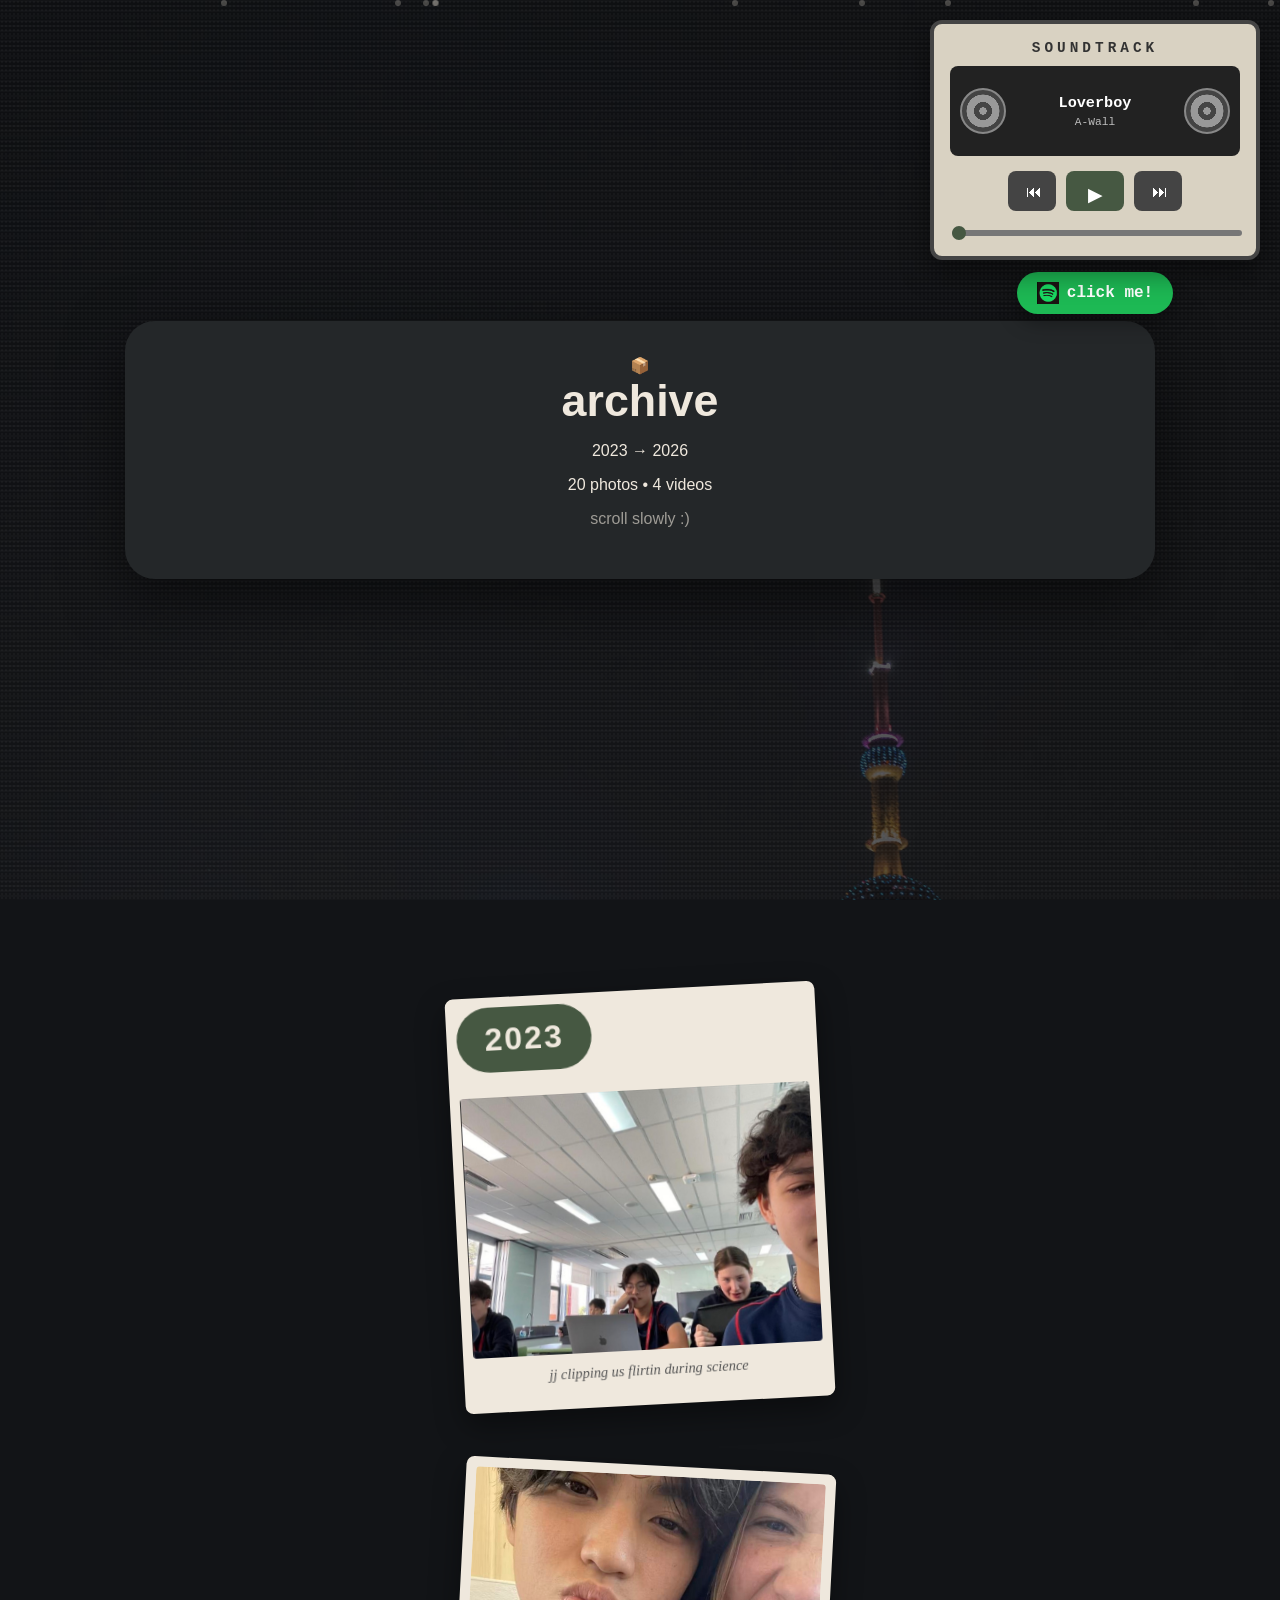
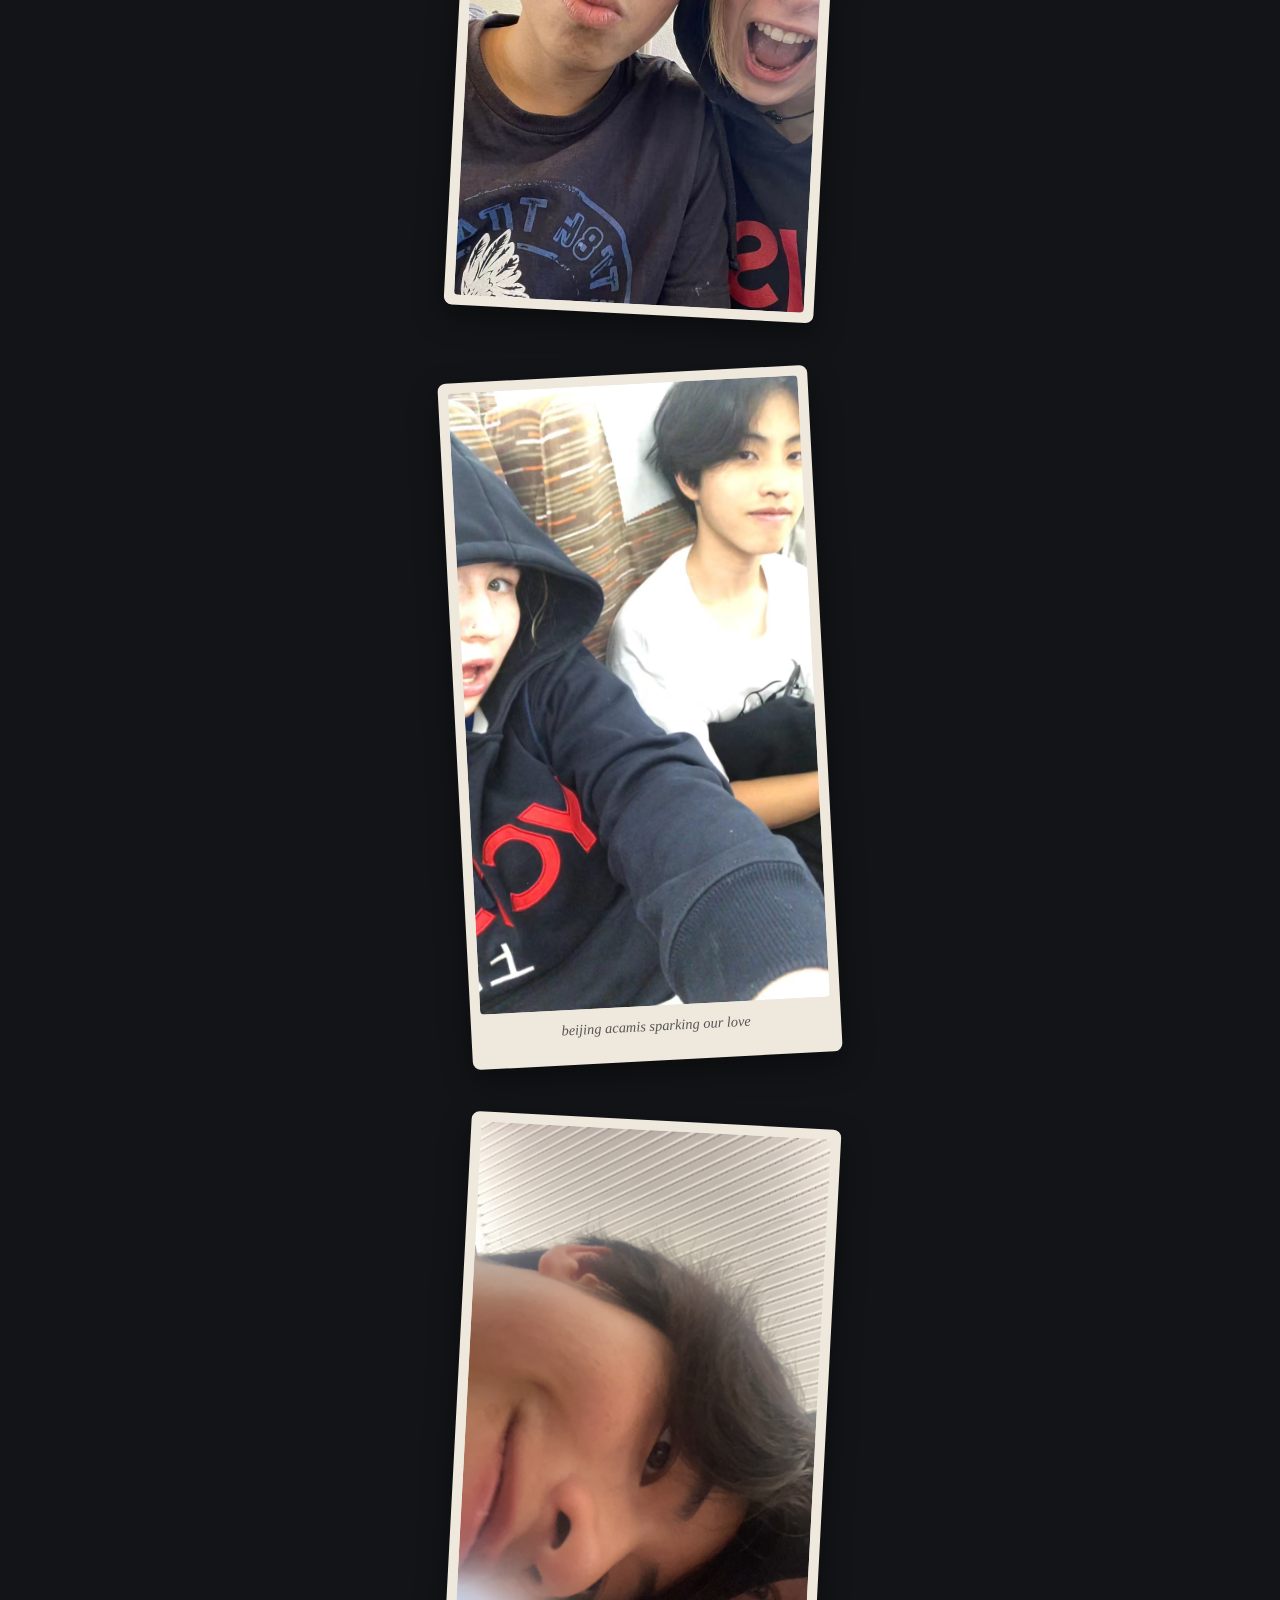
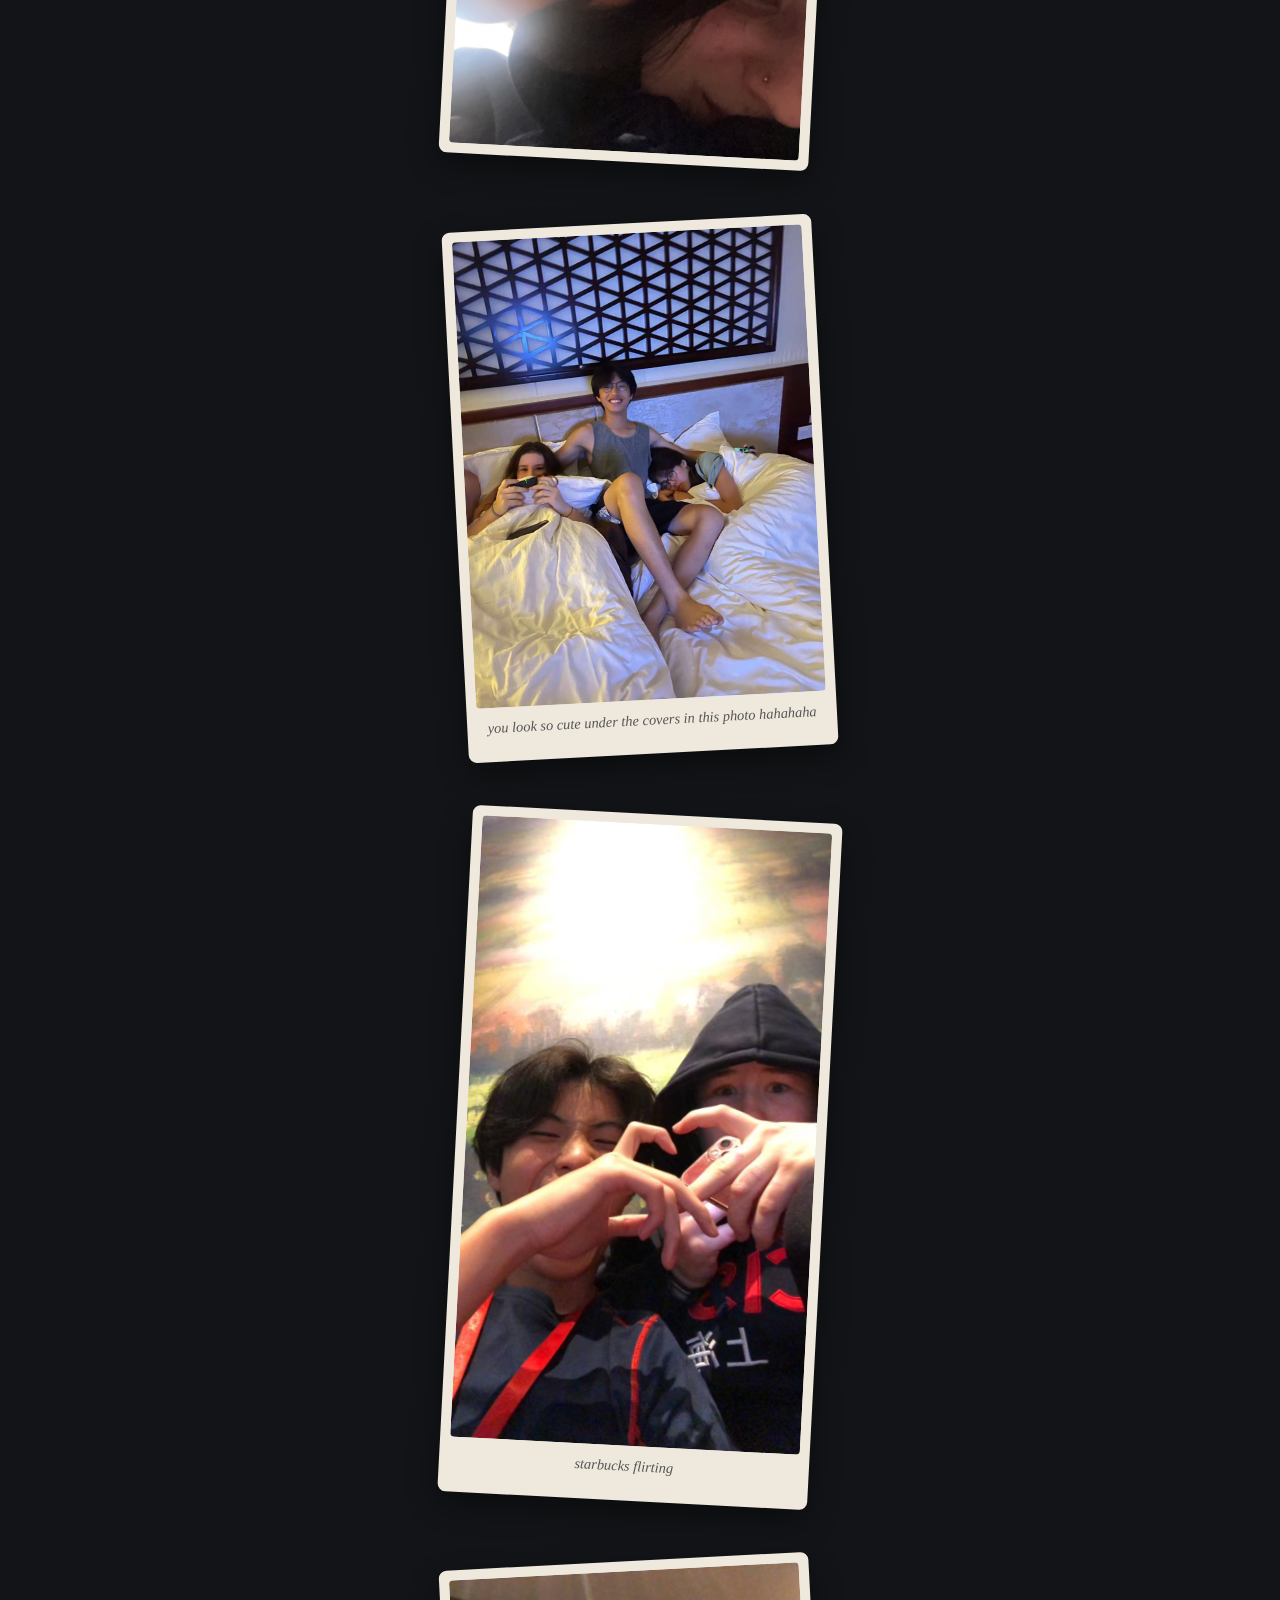
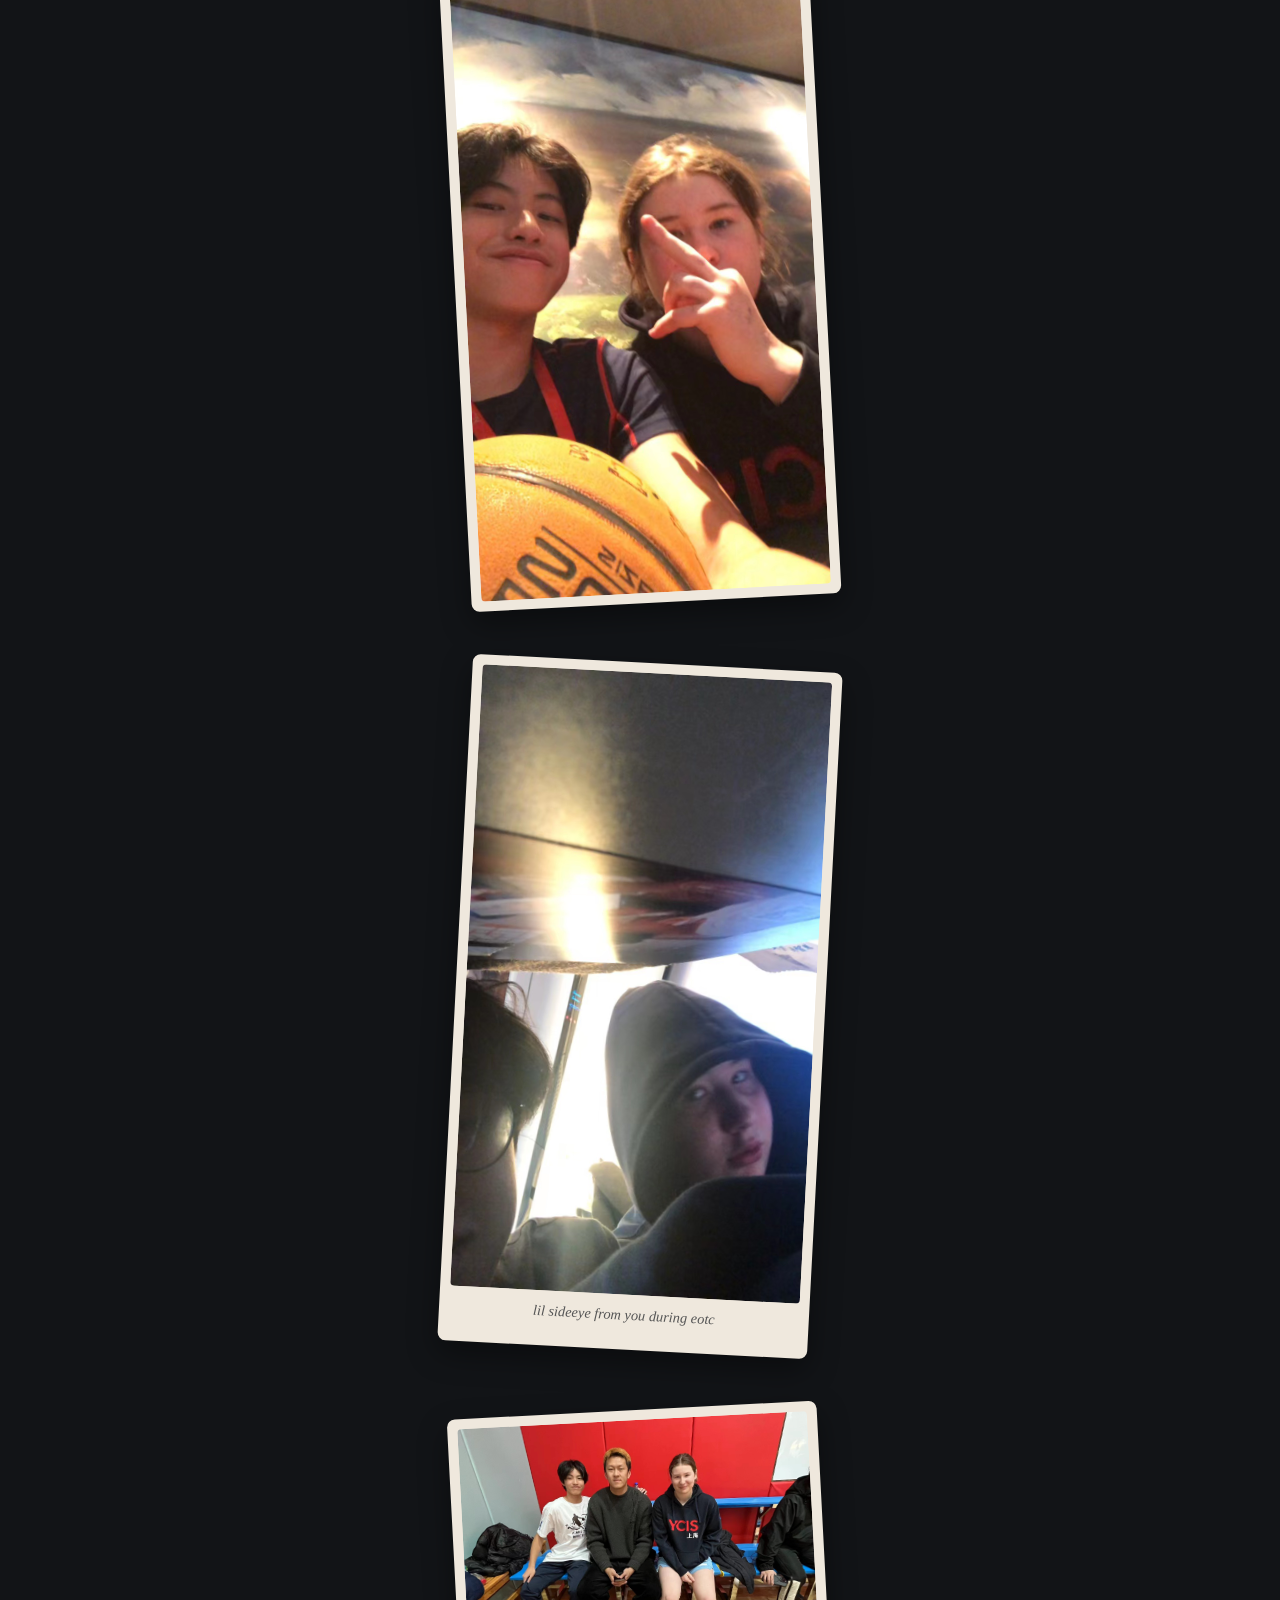
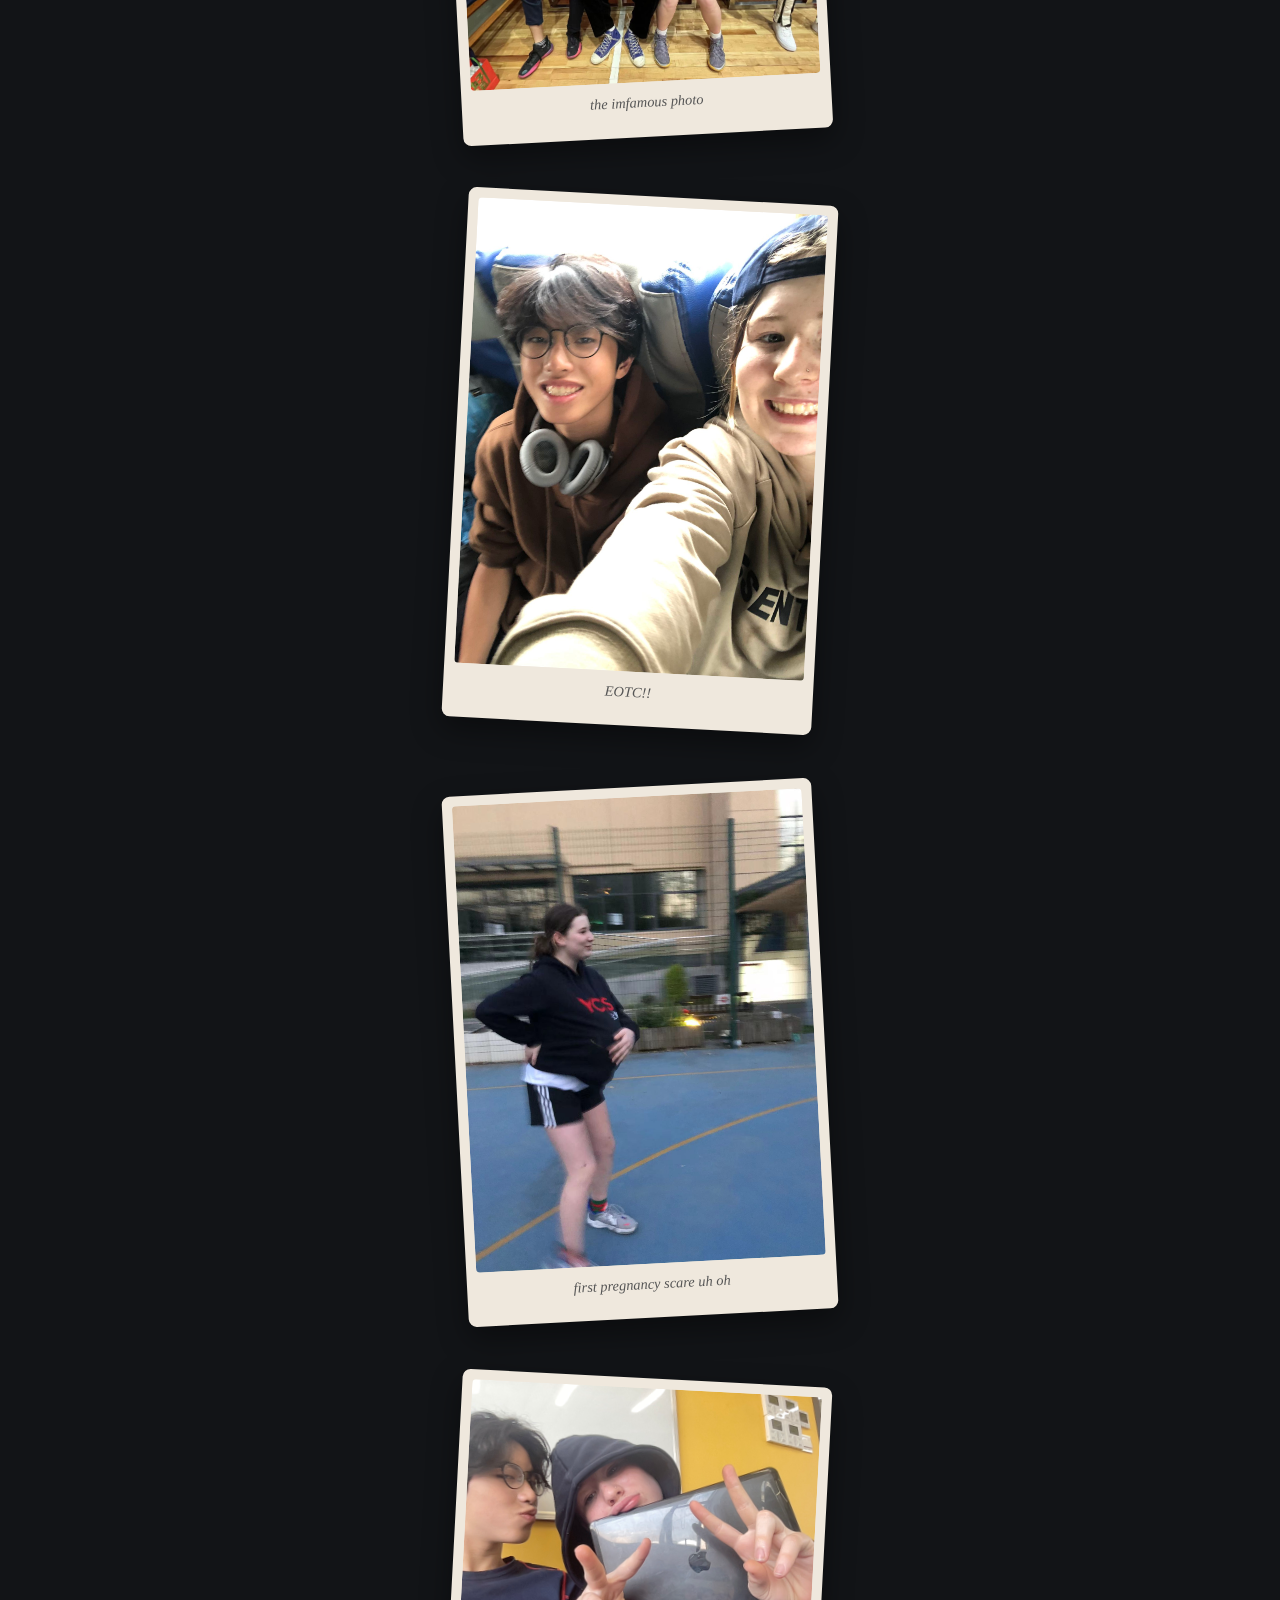
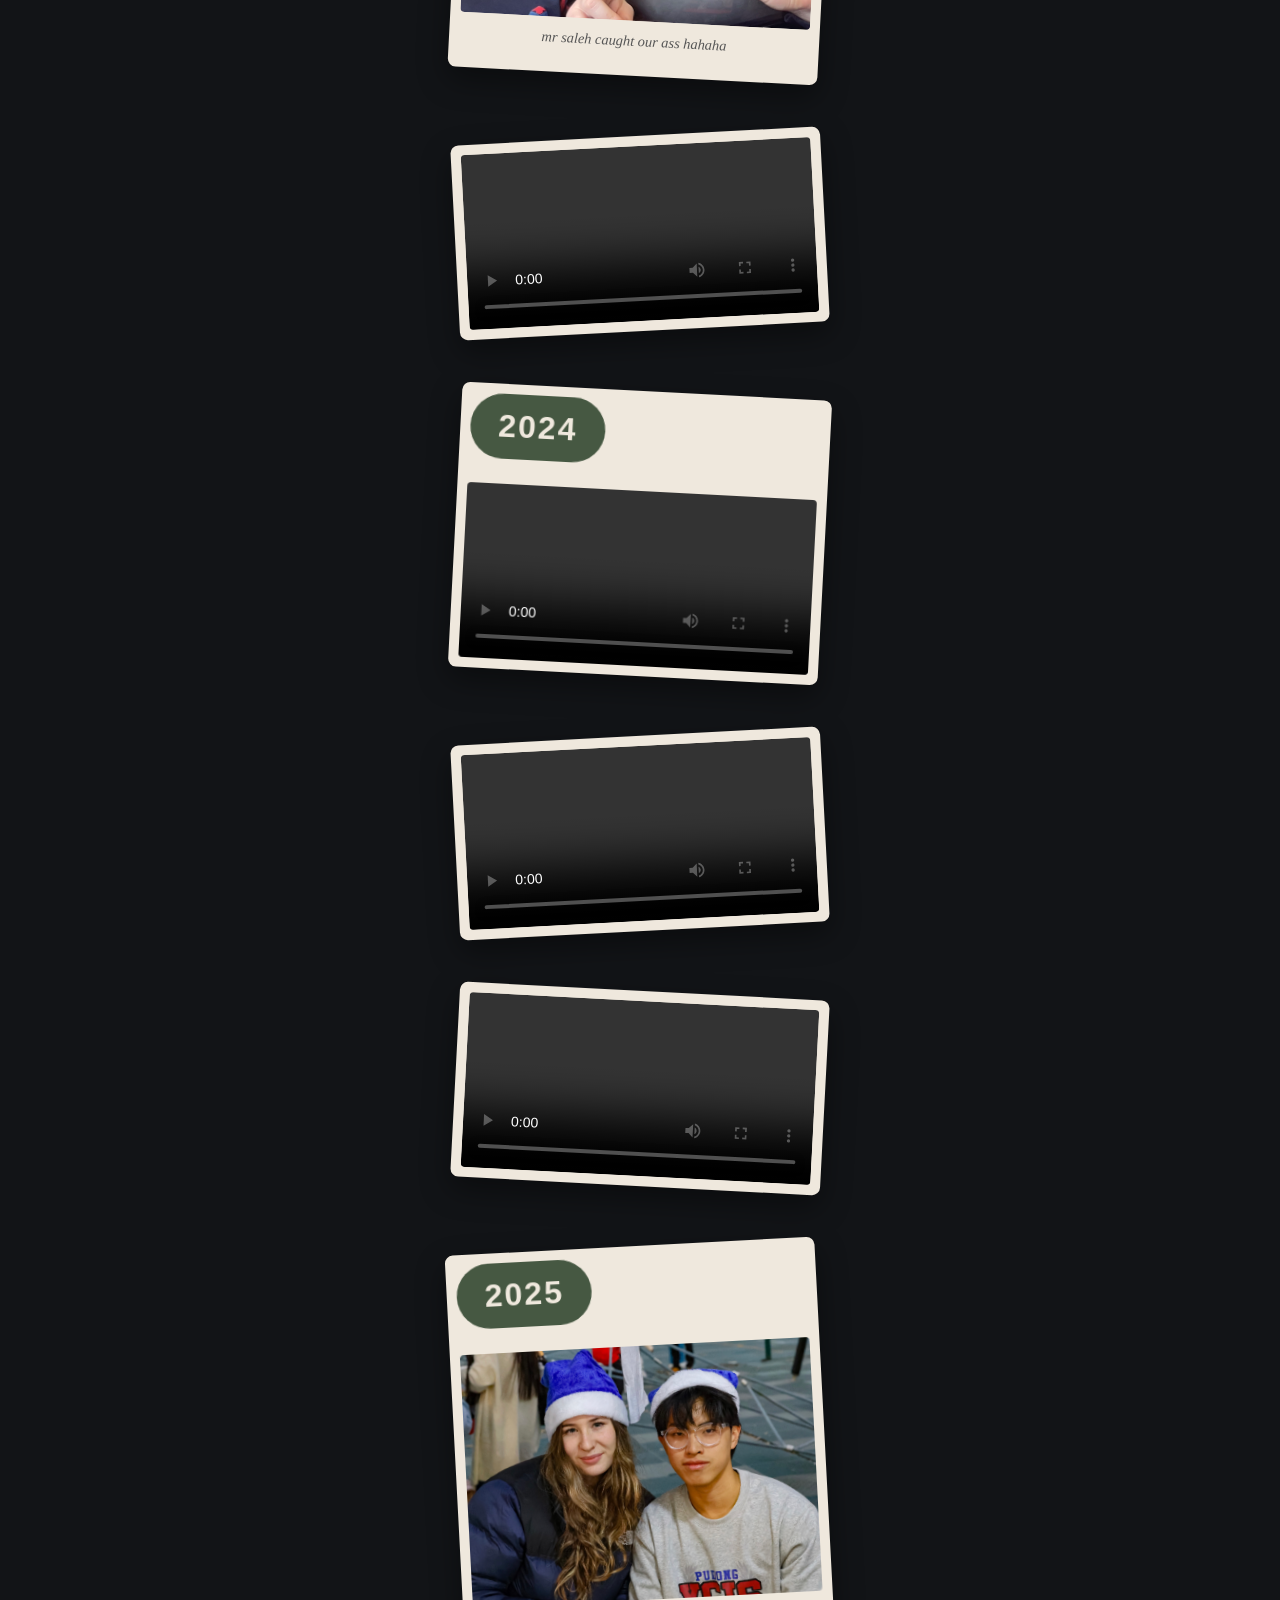
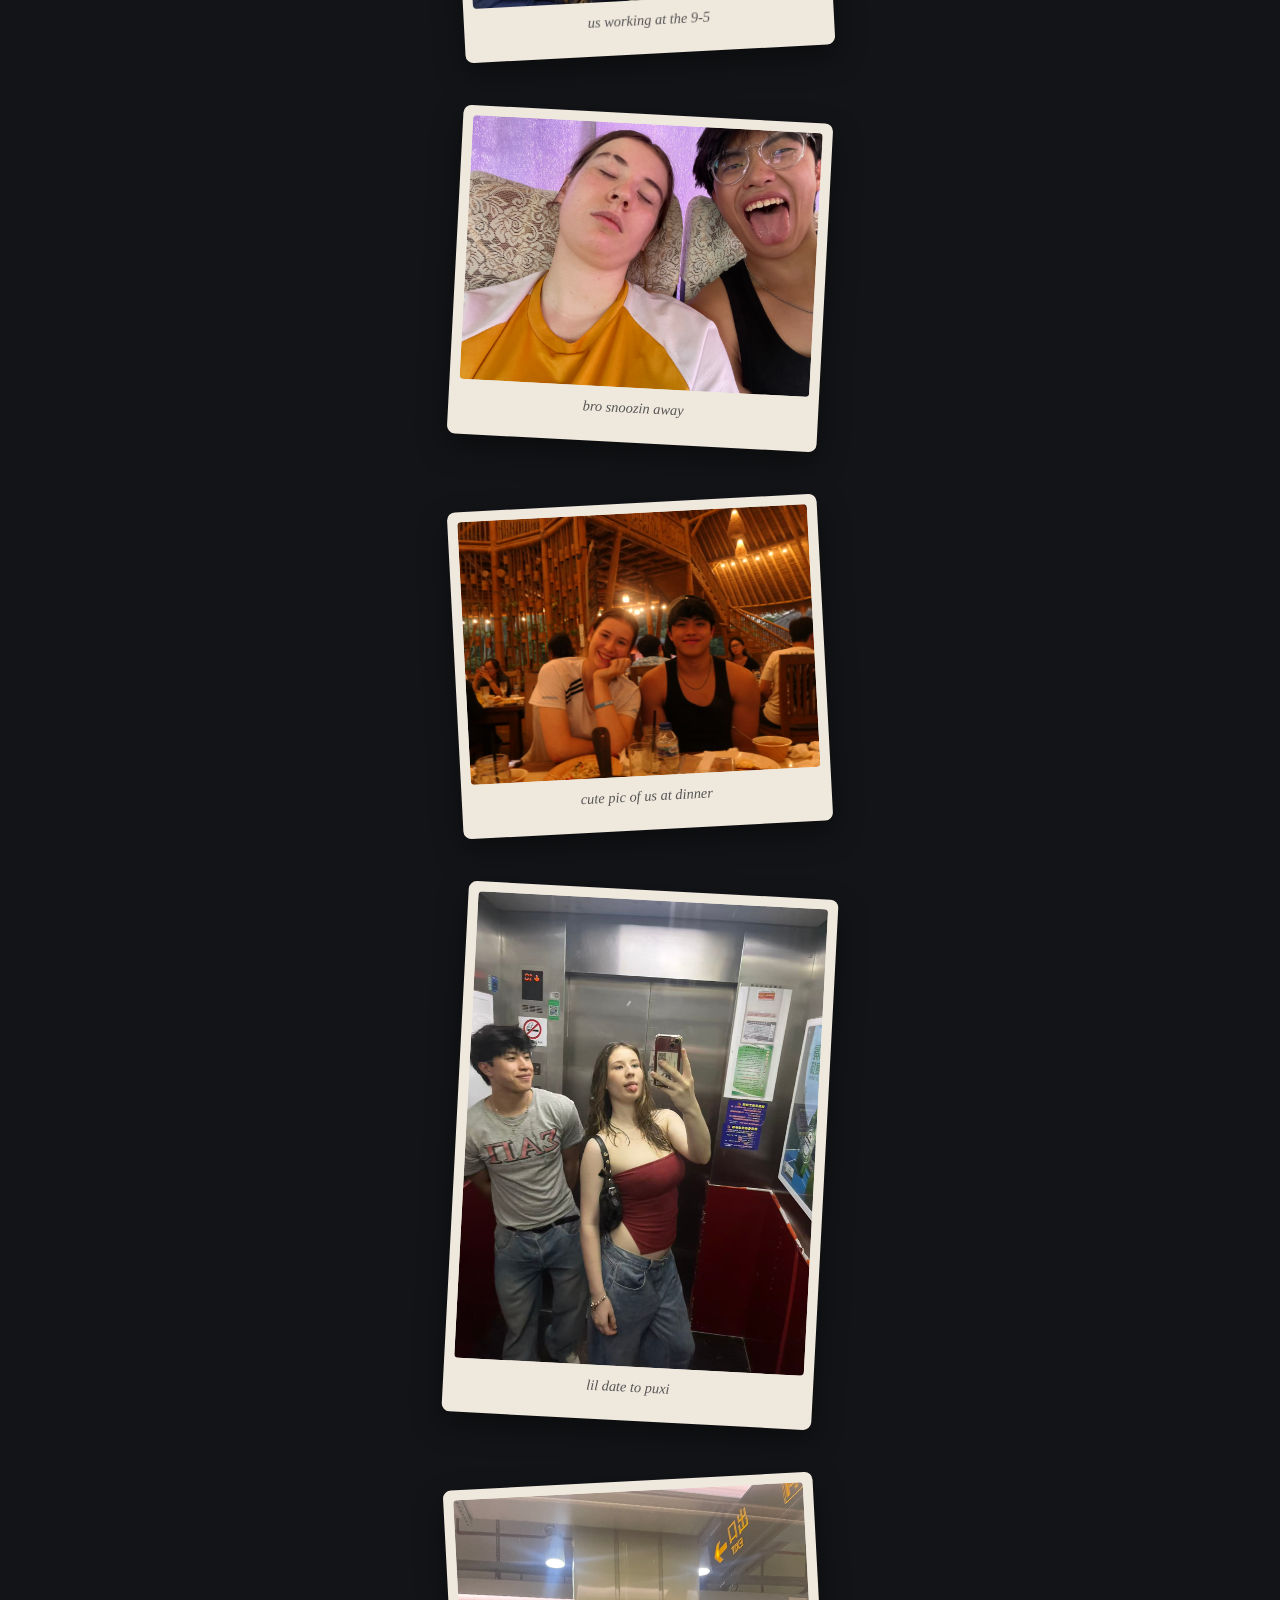
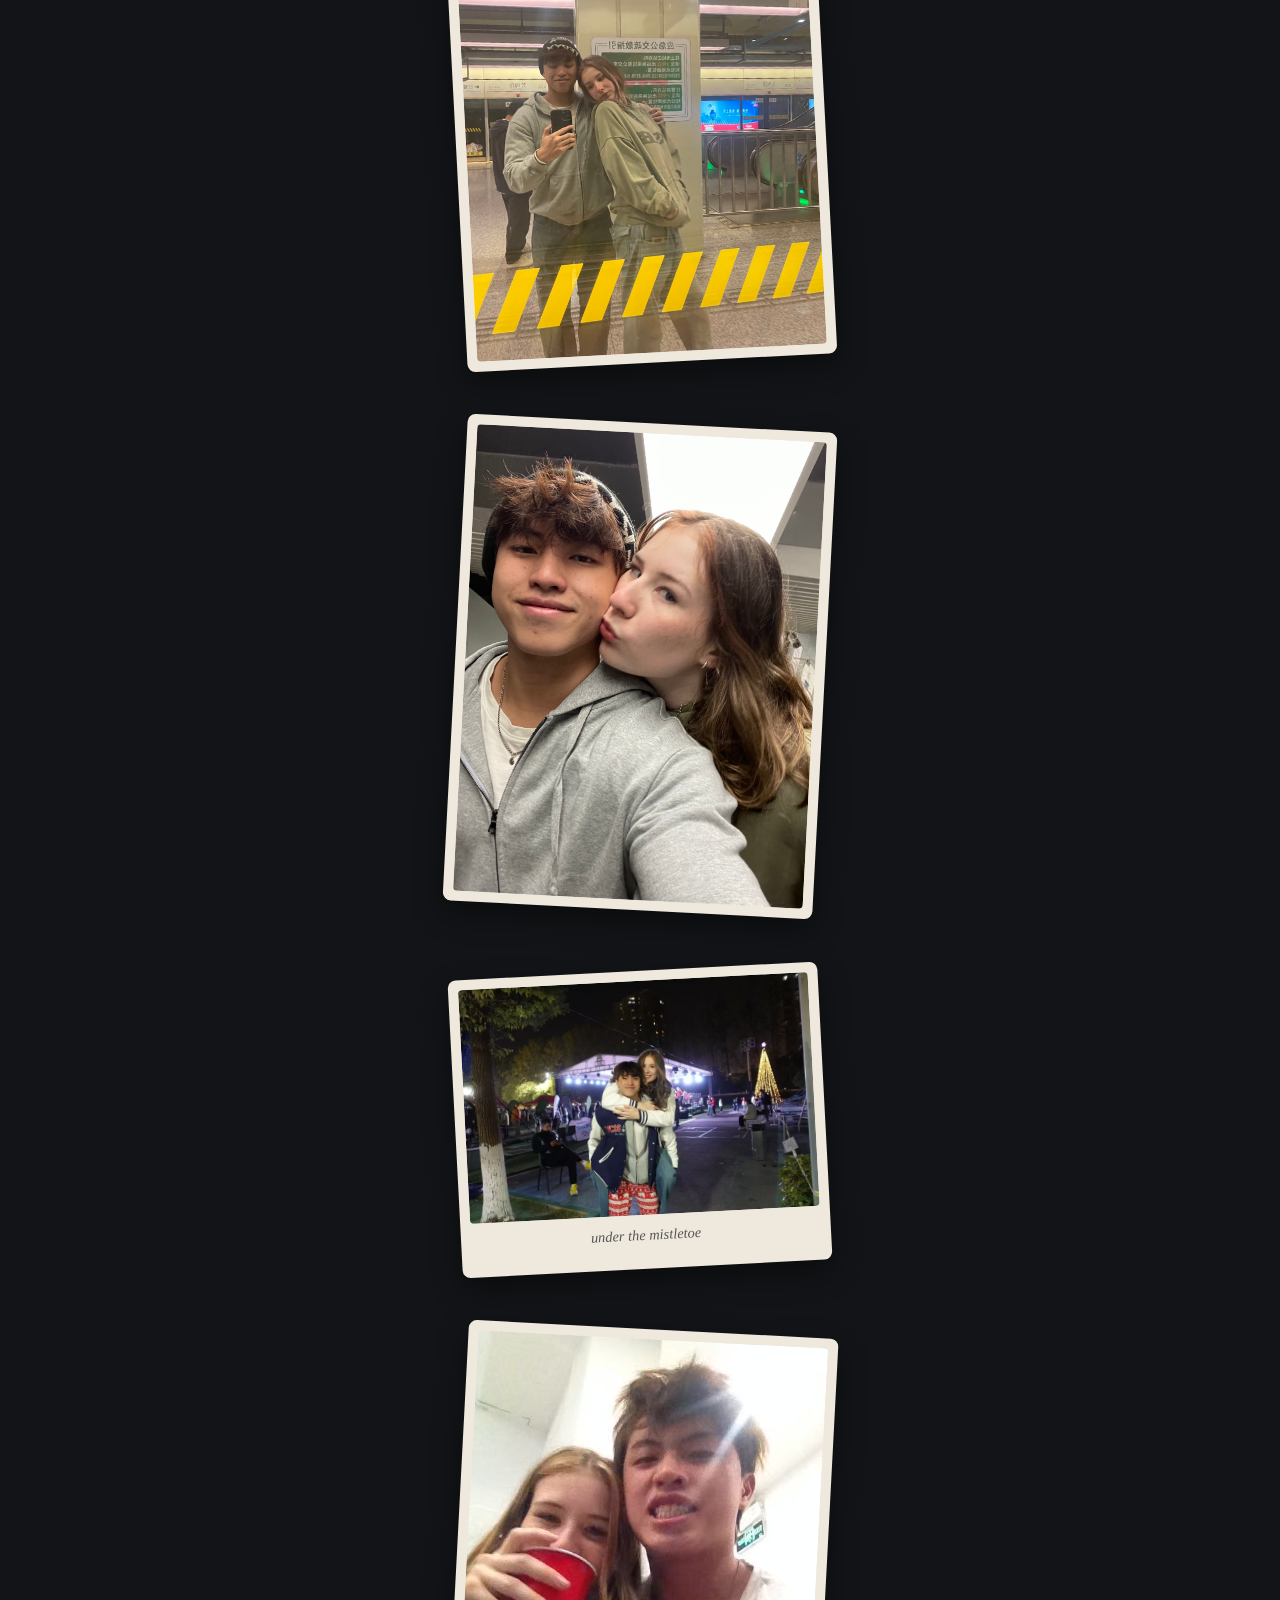
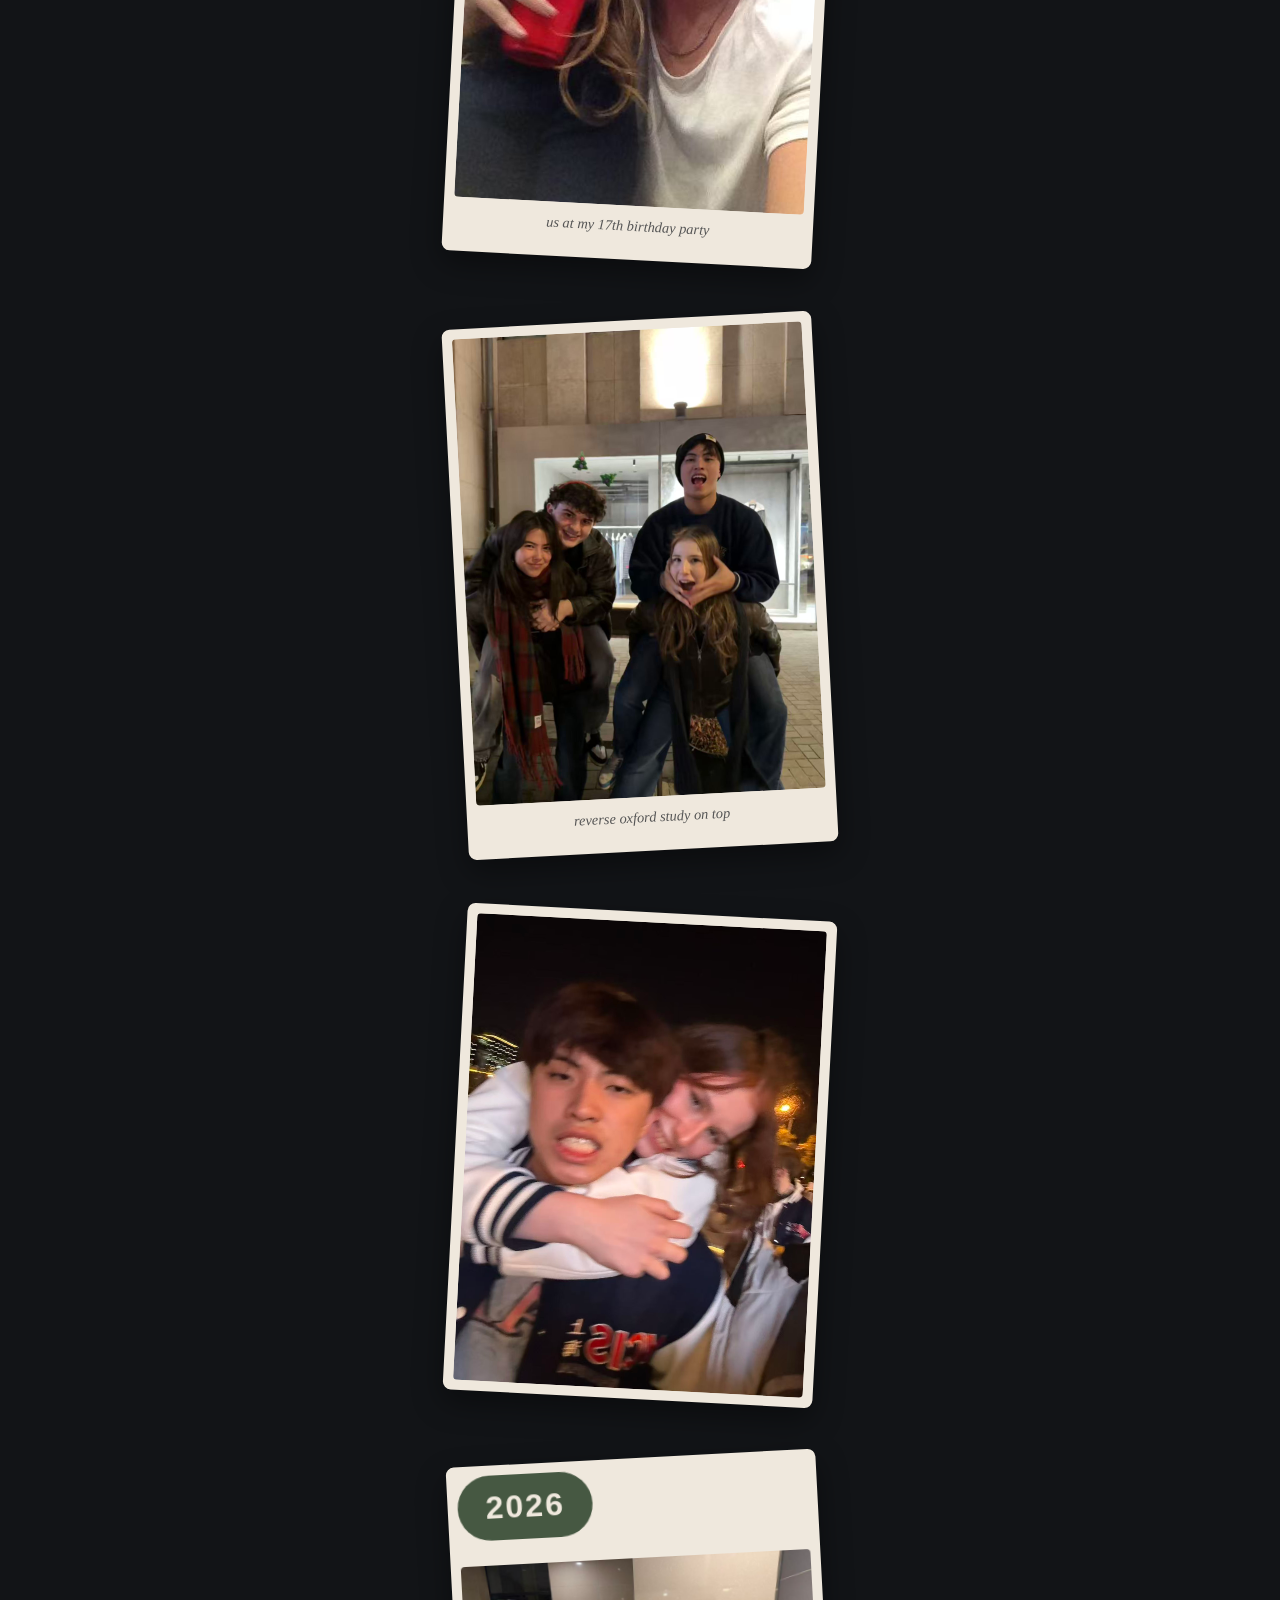
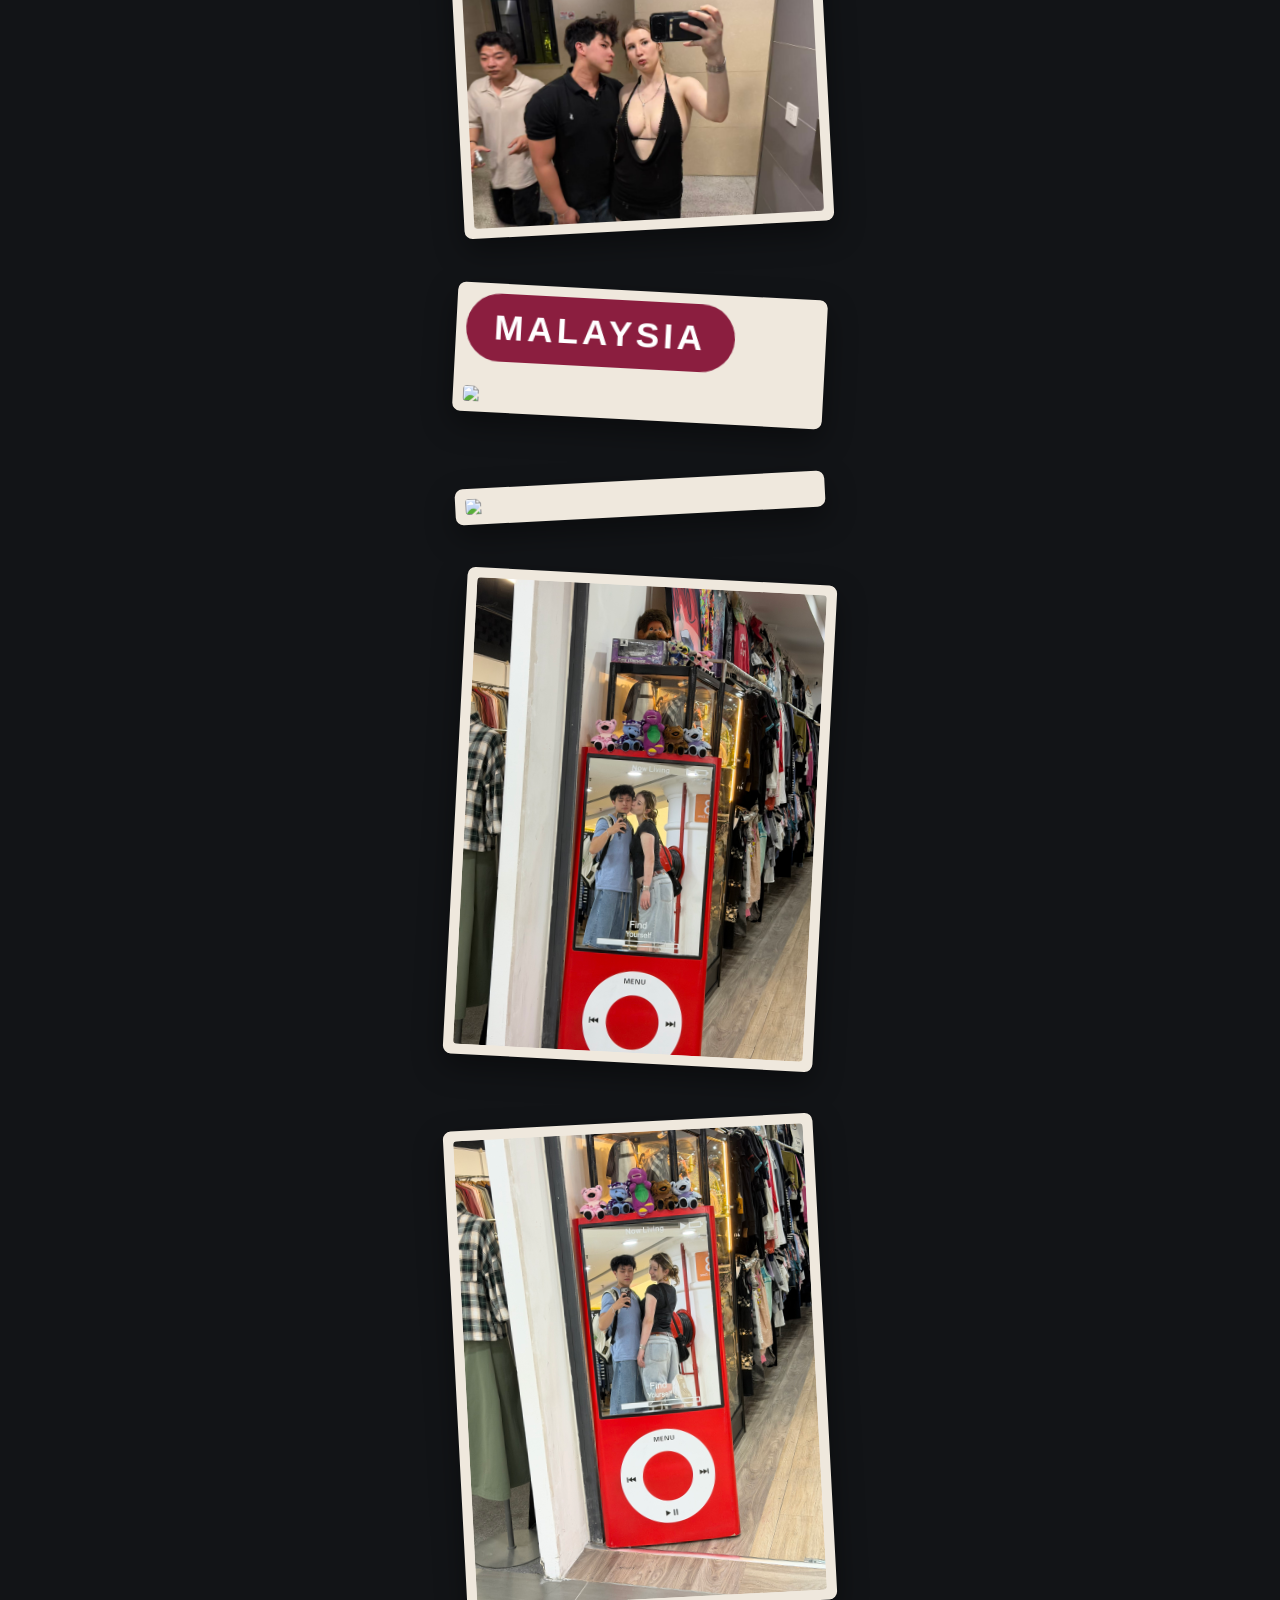
==== commit 3fb5da88: "new update" ====
--- a/index.html
+++ b/index.html
@@ -187,96 +187,7 @@
     </div>
     
     
-    <div class="letter-overlay" id="letterOverlay">
-
-
-        <div class="letter-page">
-    
-    
-            <button id="closeLetter">
-                ✕
-            </button>
-    
-    
-
-    
-    
-            <h2>
-                Dear Dusty,
-            </h2>
-    
-    
-            <p>
-                You truly have changed my life so much. From being classmates in economics class during Y10, to being close friends throughout Y11 and Y12, and lastly evolving to the lovey-dovey couple in Y13, our friendship-turned-relationship means everything to me.
-            </p>
-    
-    
-            <p>
-                It’s sad that our relationship has to end this way. It's not like any of us wronged the other person, in fact, it has been going perfectly smooth and extremely strong. Undoubtedly, this has been a lingering thought that frequently intrudes my mind every time I try to fall asleep. It seems so unfair that life is pulling us apart, almost like it doesn't want us to stay together, and it makes me extremely upset.
-            </p>
-    
-    
-            <p>
-                However, what scares me the most is habit. On a normal day, we would be texting throughout the whole day - a never-ending conversation. Once these 4 days we share in Malaysia inevitably come to an end, it won't be the same anymore. I'm sure that we will keep on talking on Snap, but just the thought that we are no longer "boyfriend and girlfriend", and just "friends", will truly bother me. I'll have no one to send my "Goodnights", "Goodmornings", and "I love yous" to anymore. Withdrawal will only make me more conscious about the relationship that I have lost.
-            </p>
-    
-    
-            <p>
-                It looks like acceptance, no matter how hard it is, is going to be the only way forward. Of course, a huge part of me doesn't want to accept it, ignore and push away the thoughts of the end of our relationship, but what really keeps me grounded is remembering that we had a great run.
-            </p>
-    
-    
-            <p>
-                Unlike most couples who keep on pushing forward and eventually crashing and burning, I am glad that we have the foresight to realise that long distance won't work for us. This is truly the best way we could end things: on good terms.
-            </p>
-    
-    
-            <p>
-                The idea of this as a gift sparked in my mind when thinking about how I want to be remembered. Hopefully, if all this gift goes how I planned it, the Lego piece should resemble me close enough and the NFC card I placed on the back should make it scannable by your phone so that you can always access this gift easily.
-            </p>
-    
-    
-            <p>
-                I wanted to build a website because I wanted to make something that you can always keep close to you, a small Lego toy that carries all of our memories together.
-            </p>
-    
-    
-            <p>
-                I hope that you keep on coming back to this website whenever you want to relive the 4 years (but especially the last year) we had together as friends and as something more.
-            </p>
-    
-    
-            <p>
-                Additionally, I added a Spotify playlist (I think this is the modern equivalent to making a mixtape for someone) that has a bunch of curated lovey-dovey songs that make me think of us and our relationship.
-            </p>
-    
-    
-            <p>
-                As time goes on, I know that our relationship memories will start to slowly fade, so I want this gift to serve as a reminder and a throwback for you if you ever want to relive all the great memories we had.
-            </p>
-    
-    
-            <p>
-                To wrap this long but much-needed letter up, I want to say that I love you so much. Even if you are rereading this message after Malaysia, or in a few months, or even in a year, I want you to know that I love you and you will always have a special place in my heart.
-            </p>
-    
-    
-            <p>
-                Who knows? Maybe somewhere down the line we will add more to our timeline.
-            </p>
-    
-    
-            <p>
-                Love,
-                <br>
-                Antonio
-            </p>
-    
-    
-        </div>
-    
-    
-    </div>
+
 
 
 
@@ -336,7 +247,96 @@
 </div>
 
 
-
+<div class="letter-overlay" id="letterOverlay">
+
+
+    <div class="letter-page">
+
+
+        <button id="closeLetter">
+            ✕
+        </button>
+
+
+
+
+
+        <h2>
+            Dear Dusty,
+        </h2>
+
+
+        <p>
+            You truly have changed my life so much. From being classmates in economics class during Y10, to being close friends throughout Y11 and Y12, and lastly evolving to the lovey-dovey couple in Y13, our friendship-turned-relationship means everything to me.
+        </p>
+
+
+        <p>
+            It’s sad that our relationship has to end this way. It's not like any of us wronged the other person, in fact, it has been going perfectly smooth and extremely strong. Undoubtedly, this has been a lingering thought that frequently intrudes my mind every time I try to fall asleep. It seems so unfair that life is pulling us apart, almost like it doesn't want us to stay together, and it makes me extremely upset.
+        </p>
+
+
+        <p>
+            However, what scares me the most is habit. On a normal day, we would be texting throughout the whole day - a never-ending conversation. Once these 4 days we share in Malaysia inevitably come to an end, it won't be the same anymore. I'm sure that we will keep on talking on Snap, but just the thought that we are no longer "boyfriend and girlfriend", and just "friends", will truly bother me. I'll have no one to send my "Goodnights", "Goodmornings", and "I love yous" to anymore. Withdrawal will only make me more conscious about the relationship that I have lost.
+        </p>
+
+
+        <p>
+            It looks like acceptance, no matter how hard it is, is going to be the only way forward. Of course, a huge part of me doesn't want to accept it, ignore and push away the thoughts of the end of our relationship, but what really keeps me grounded is remembering that we had a great run.
+        </p>
+
+
+        <p>
+            Unlike most couples who keep on pushing forward and eventually crashing and burning, I am glad that we have the foresight to realise that long distance won't work for us. This is truly the best way we could end things: on good terms.
+        </p>
+
+
+        <p>
+            The idea of this as a gift sparked in my mind when thinking about how I want to be remembered. Hopefully, if all this gift goes how I planned it, the Lego piece should resemble me close enough and the NFC card I placed on the back should make it scannable by your phone so that you can always access this gift easily.
+        </p>
+
+
+        <p>
+            I wanted to build a website because I wanted to make something that you can always keep close to you, a small Lego toy that carries all of our memories together.
+        </p>
+
+
+        <p>
+            I hope that you keep on coming back to this website whenever you want to relive the 4 years (but especially the last year) we had together as friends and as something more.
+        </p>
+
+
+        <p>
+            Additionally, I added a Spotify playlist (I think this is the modern equivalent to making a mixtape for someone) that has a bunch of curated lovey-dovey songs that make me think of us and our relationship.
+        </p>
+
+
+        <p>
+            As time goes on, I know that our relationship memories will start to slowly fade, so I want this gift to serve as a reminder and a throwback for you if you ever want to relive all the great memories we had.
+        </p>
+
+
+        <p>
+            To wrap this long but much-needed letter up, I want to say that I love you so much. Even if you are rereading this message after Malaysia, or in a few months, or even in a year, I want you to know that I love you and you will always have a special place in my heart.
+        </p>
+
+
+        <p>
+            Who knows? Maybe somewhere down the line we will add more to our timeline.
+        </p>
+
+
+        <p>
+            Love,
+            <br>
+            Antonio
+        </p>
+
+
+    </div>
+
+
+</div>
 
 
 <script src="script.js"></script>
--- a/style.css
+++ b/style.css
@@ -143,22 +143,22 @@
 
 .music{
 
-    position:fixed;
-    
-    top:20px;
-    
-    right:20px;
-    
-    z-index:999;
-    
-    display:flex;
-    
-    flex-direction:column;
-    
-    align-items:center;
-    
-    gap:12px;
-    
+  position:fixed;
+
+  top:20px;
+
+  right:20px;
+
+  z-index:100;
+
+  display:flex;
+
+  flex-direction:column;
+
+  align-items:center;
+
+  gap:12px;
+
 }
 
 
@@ -1333,7 +1333,7 @@
 
   align-items:center;
 
-  z-index:99999;
+  z-index:2147483647;
 
   opacity:0;
 
@@ -1508,4 +1508,162 @@
 
   font-size:2.2rem;
 
-}+}
+
+/* ===================================== */
+/* MOBILE RESPONSIVE */
+/* ===================================== */
+
+@media (max-width: 768px){
+
+  body{
+      font-size:15px;
+  }
+  
+  /* Hero */
+  
+  .hero{
+      padding:20px;
+      height:90vh;
+  }
+  
+  .shoebox{
+      width:90%;
+      padding:25px;
+  }
+  
+  h1{
+      font-size:2rem;
+  }
+  
+  .shoebox p{
+      font-size:.95rem;
+  }
+  
+  /* Timeline */
+  
+  .timeline{
+      padding:15px;
+  }
+  
+  .memory{
+      width:92%;
+      max-width:none;
+      margin:35px auto;
+  }
+  
+  .year{
+      font-size:1.4rem;
+      padding:10px 20px;
+  }
+  
+  /* Captions */
+  
+  .caption{
+      font-size:.9rem;
+  }
+  
+  /* Remove tilted photos on phones */
+  
+  .left,
+  .right{
+      transform:none;
+  }
+  
+  /* Music player */
+  
+  .music{
+      position:relative;
+      top:auto;
+      right:auto;
+      margin:30px auto;
+      width:100%;
+  }
+  
+  .cassette-player{
+      width:92%;
+      max-width:320px;
+  }
+  
+  .spotify-button{
+      width:92%;
+      max-width:320px;
+      justify-content:center;
+  }
+  
+  /* Letter popup */
+  
+  .letter-page{
+  
+      width:94%;
+      height:88vh;
+  
+      padding:28px 22px;
+  
+      border-radius:18px;
+  }
+  
+  .letter-page h2{
+  
+      font-size:1.5rem;
+  }
+  
+  .letter-page p{
+  
+      font-size:.9rem;
+      line-height:1.55;
+  }
+  
+  /* Envelope */
+  
+  .envelope{
+  
+      width:320px;
+      height:210px;
+  }
+  
+  .flap{
+  
+      border-left:160px solid transparent;
+      border-right:160px solid transparent;
+      border-top:110px solid #cdb58d;
+  }
+  
+  /* BTS button */
+  
+  .btsButton{
+  
+      width:85%;
+      text-align:center;
+  }
+  
+  /* Skyline */
+  
+  .skyline img{
+  
+      min-height:140vh;
+  }
+  
+  /* Footer */
+  
+  footer{
+  
+      padding:30px 15px;
+      font-size:1.2rem;
+  }
+  
+  /* Lightbox */
+  
+  #lightboxImg{
+  
+      max-width:96%;
+      max-height:70%;
+  }
+  
+  #downloadBtn{
+  
+      font-size:.95rem;
+      padding:12px 20px;
+  }
+  
+  }
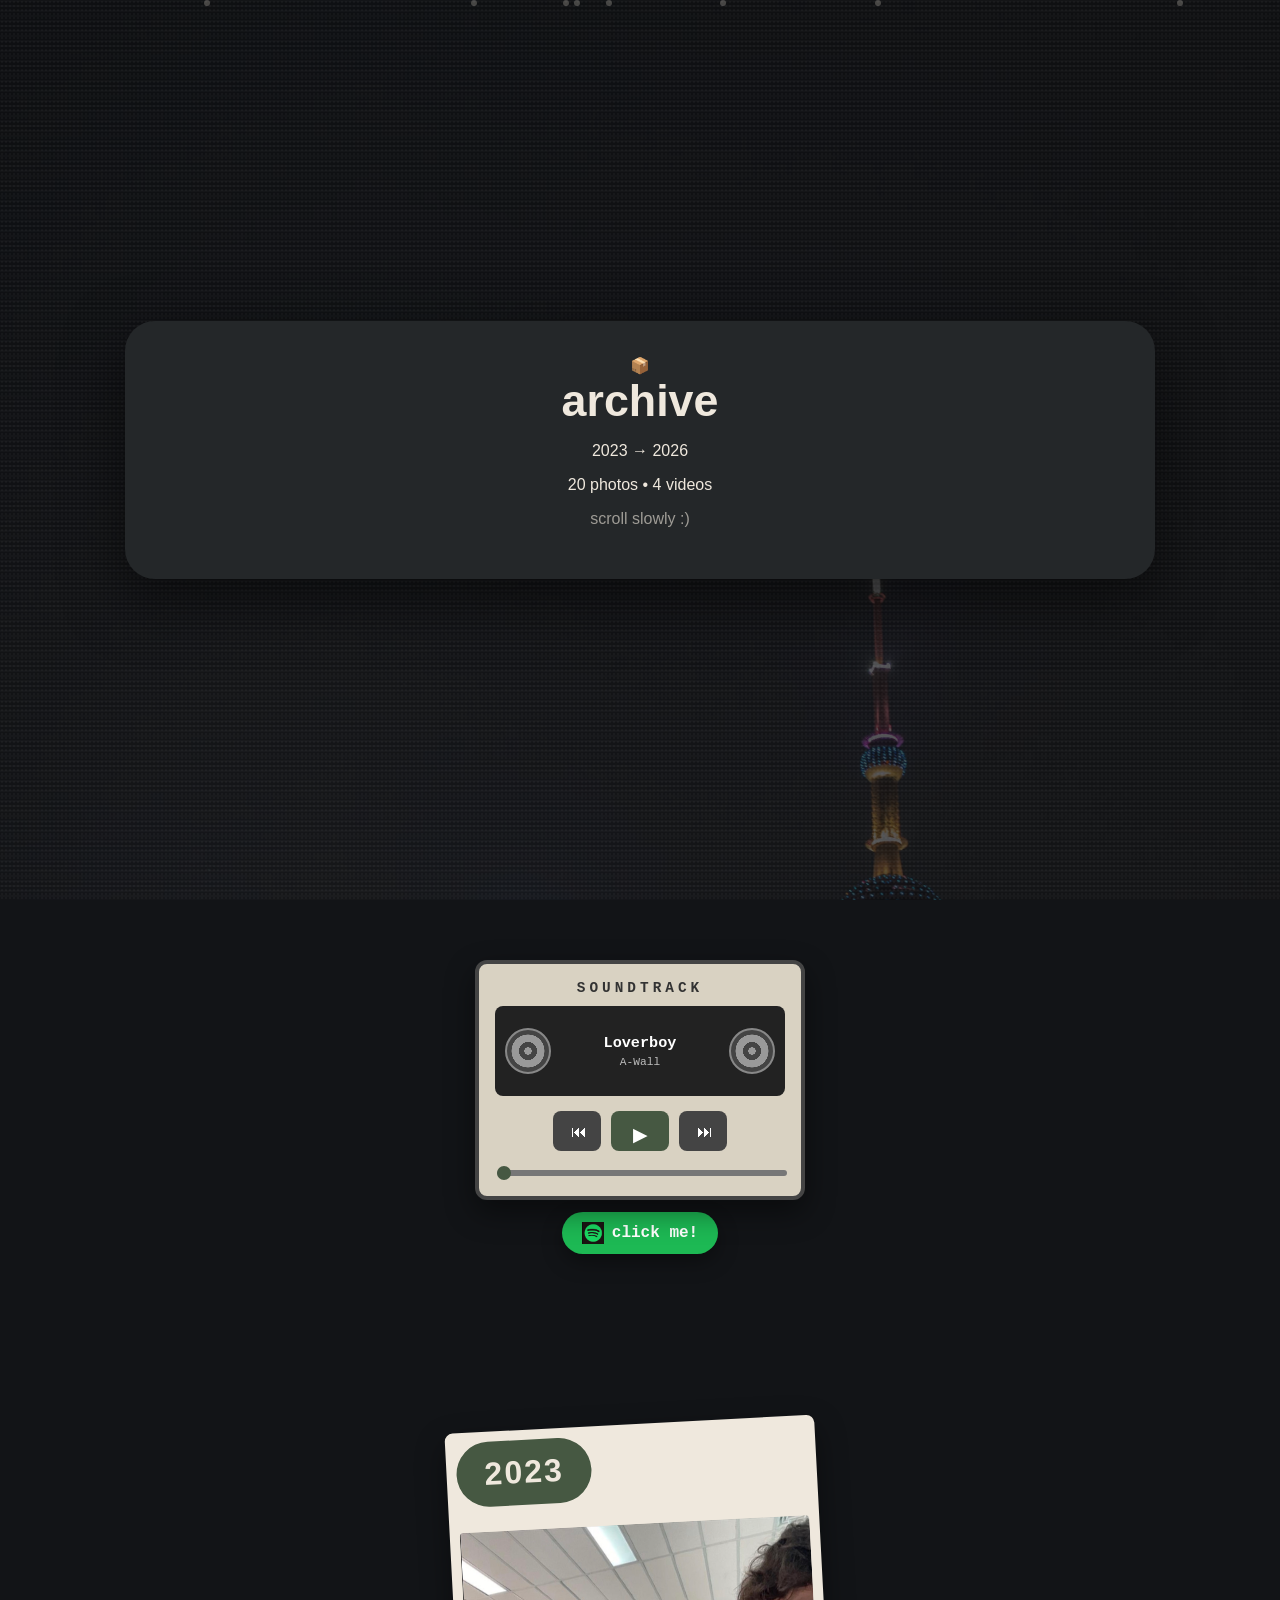
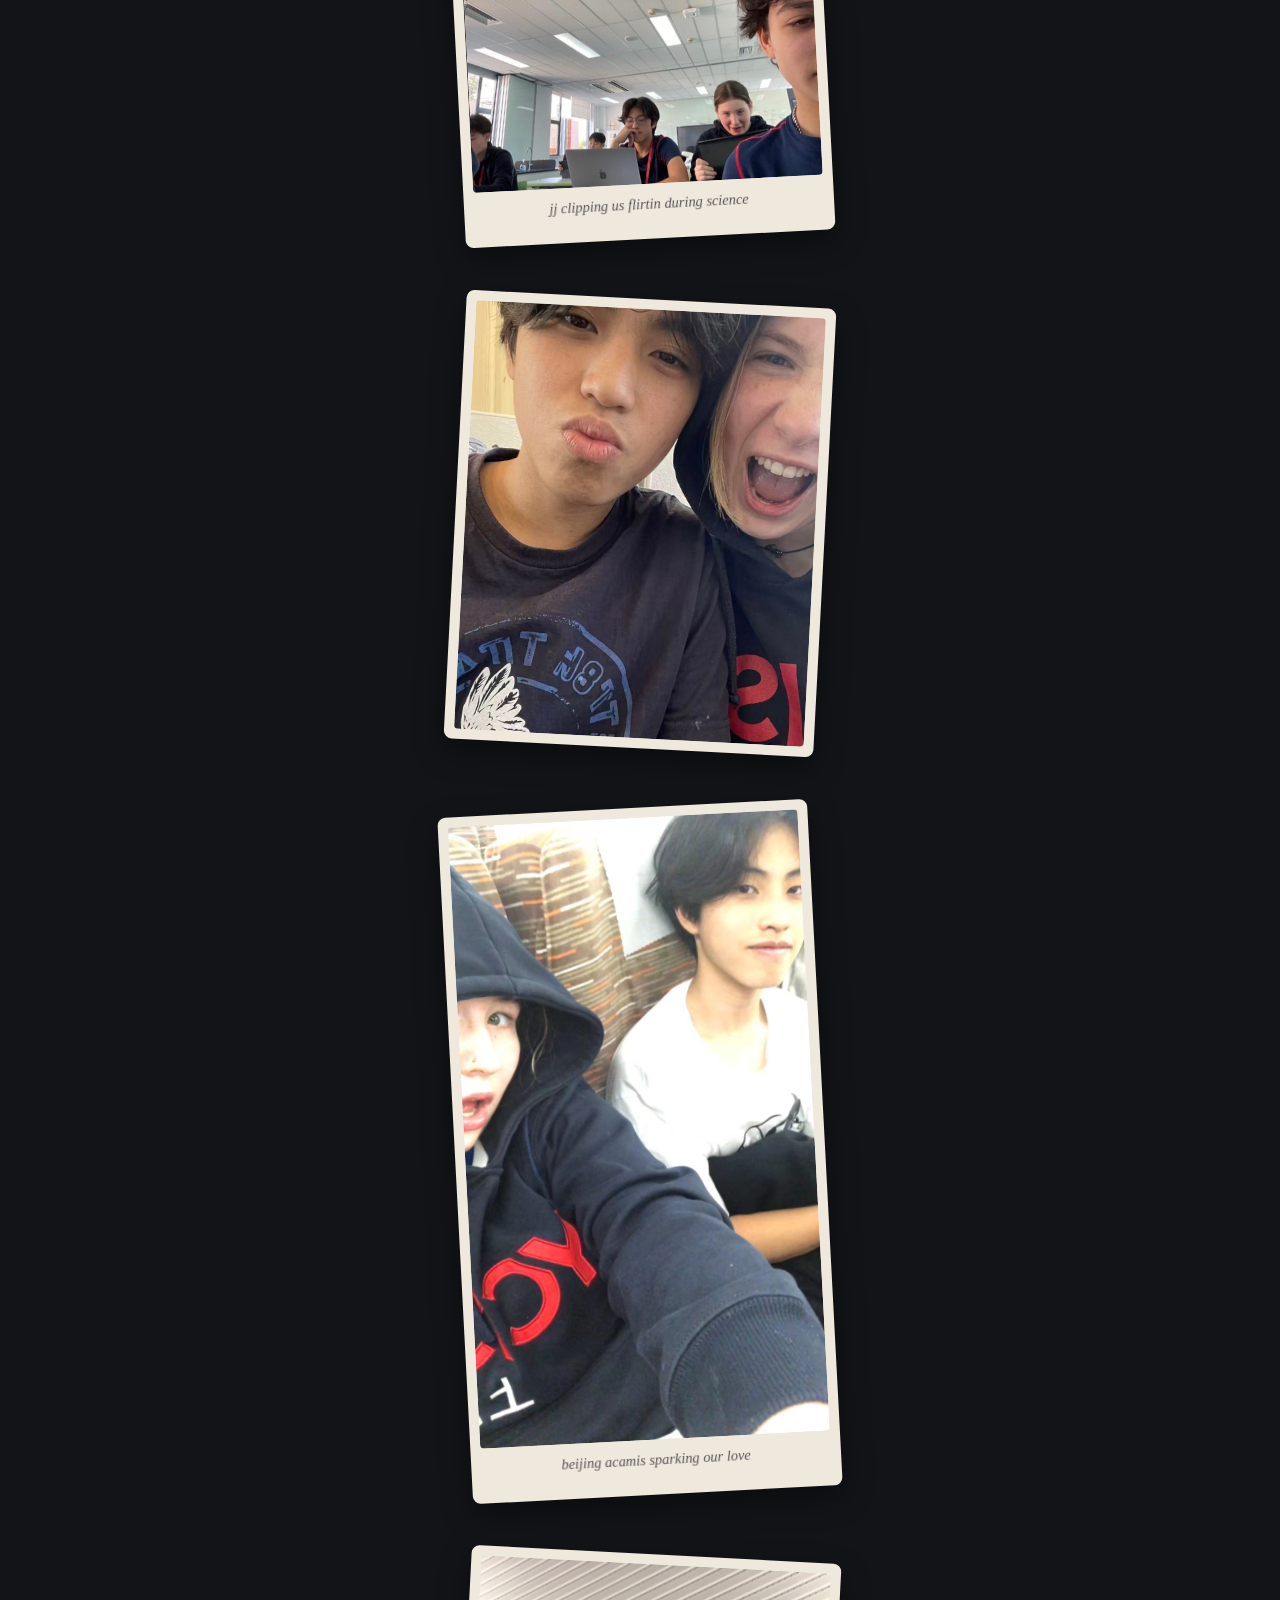
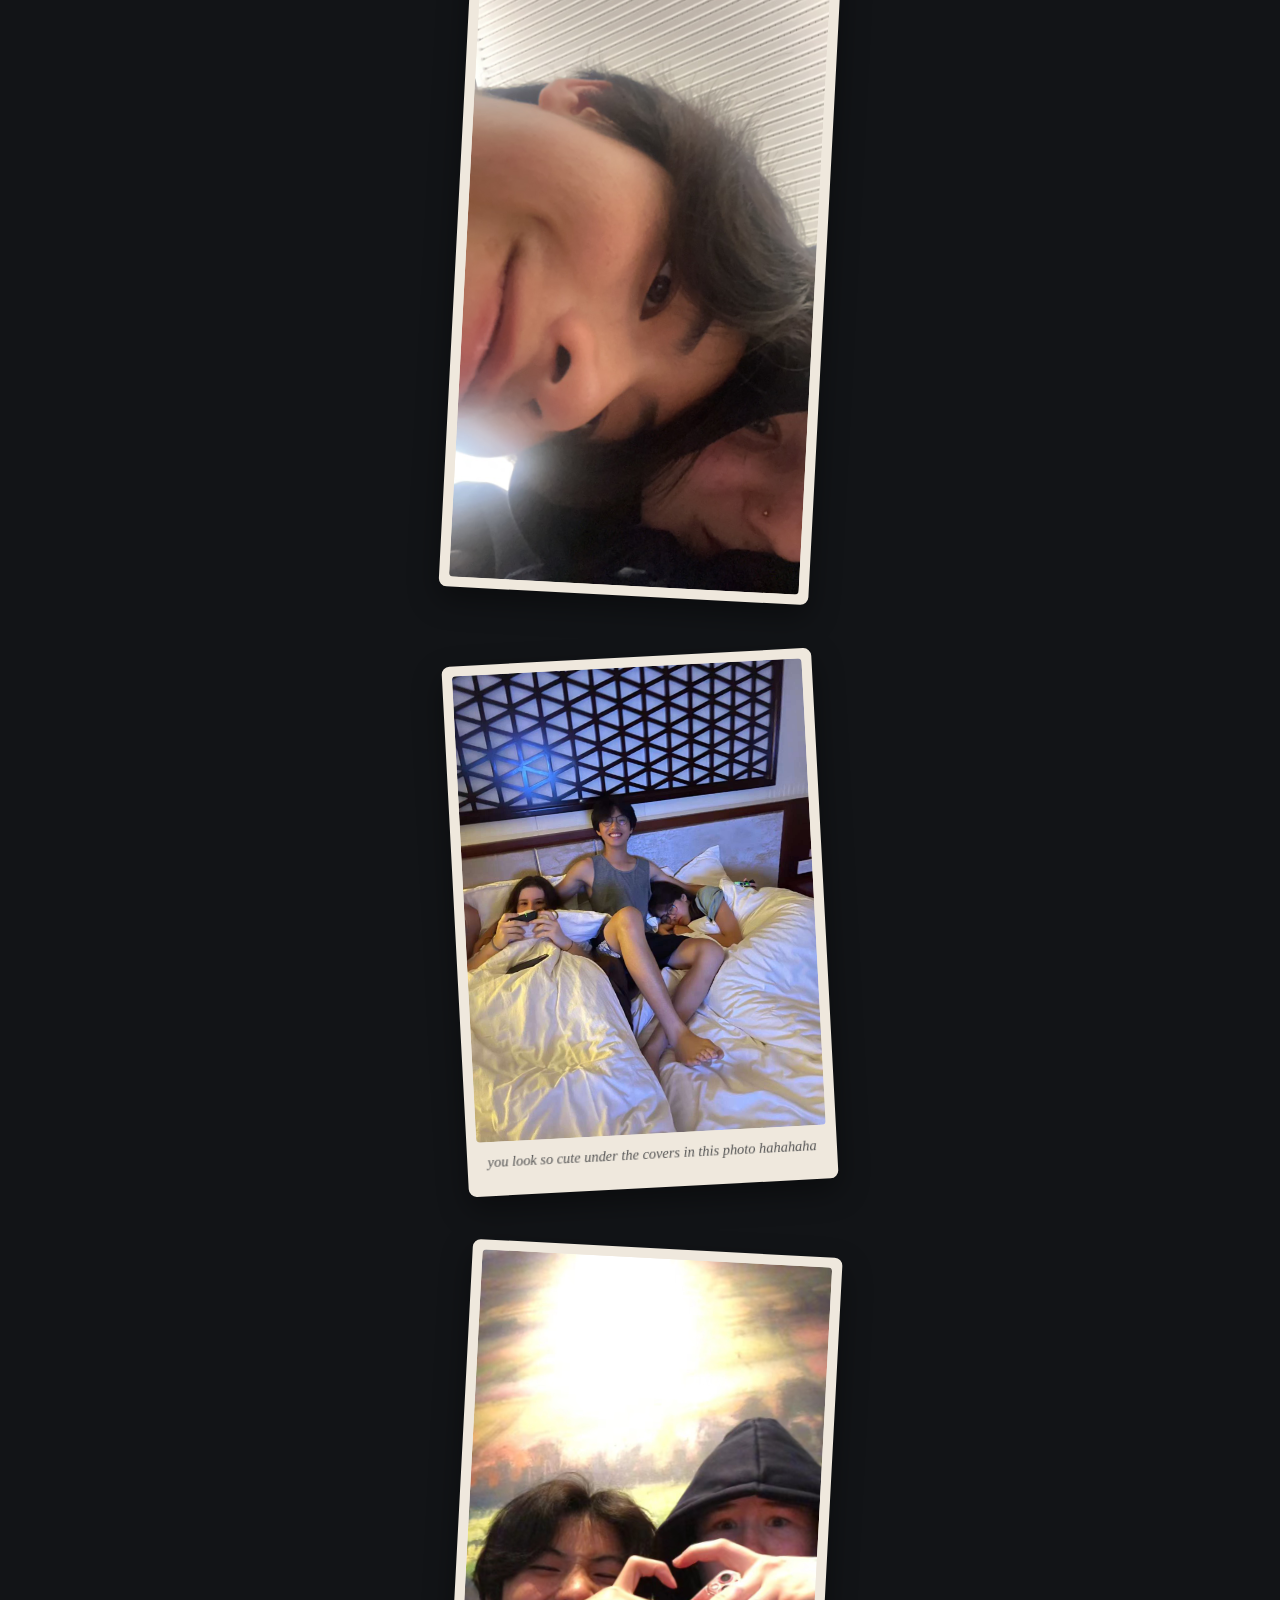
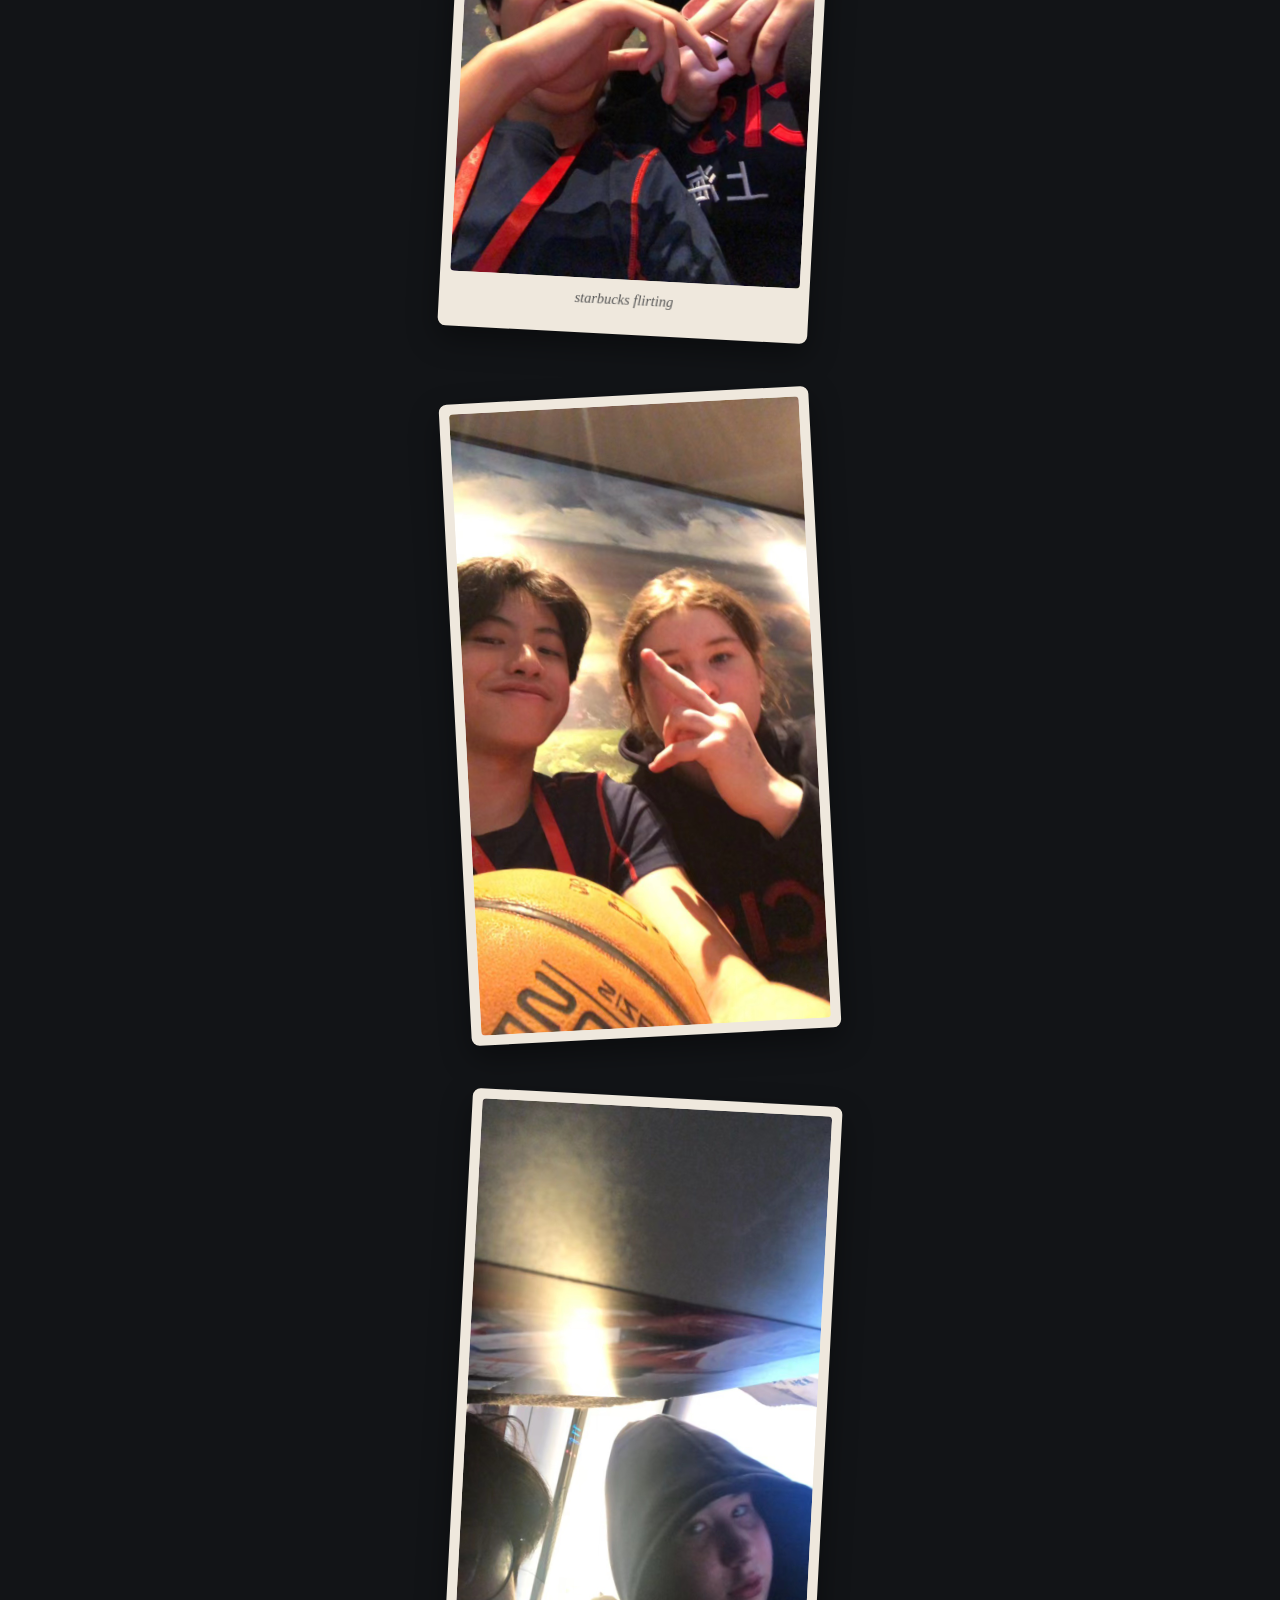
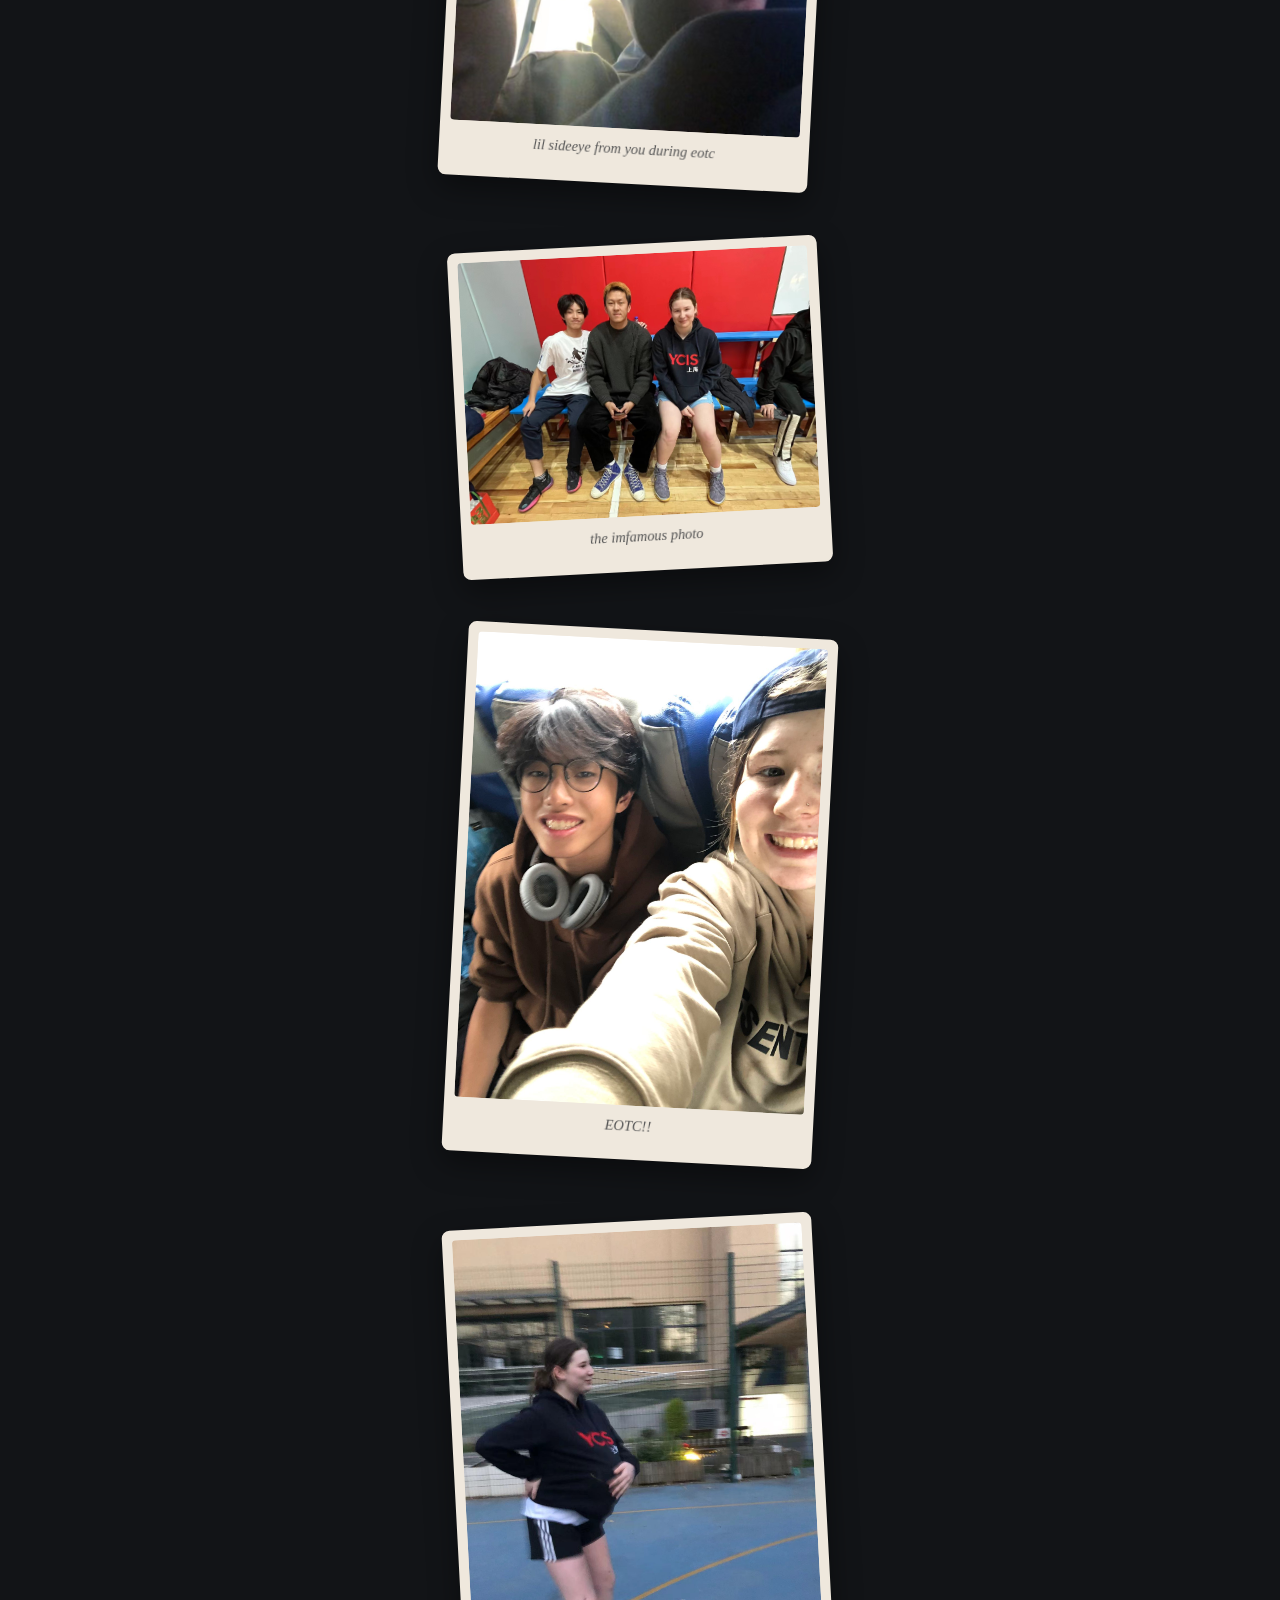
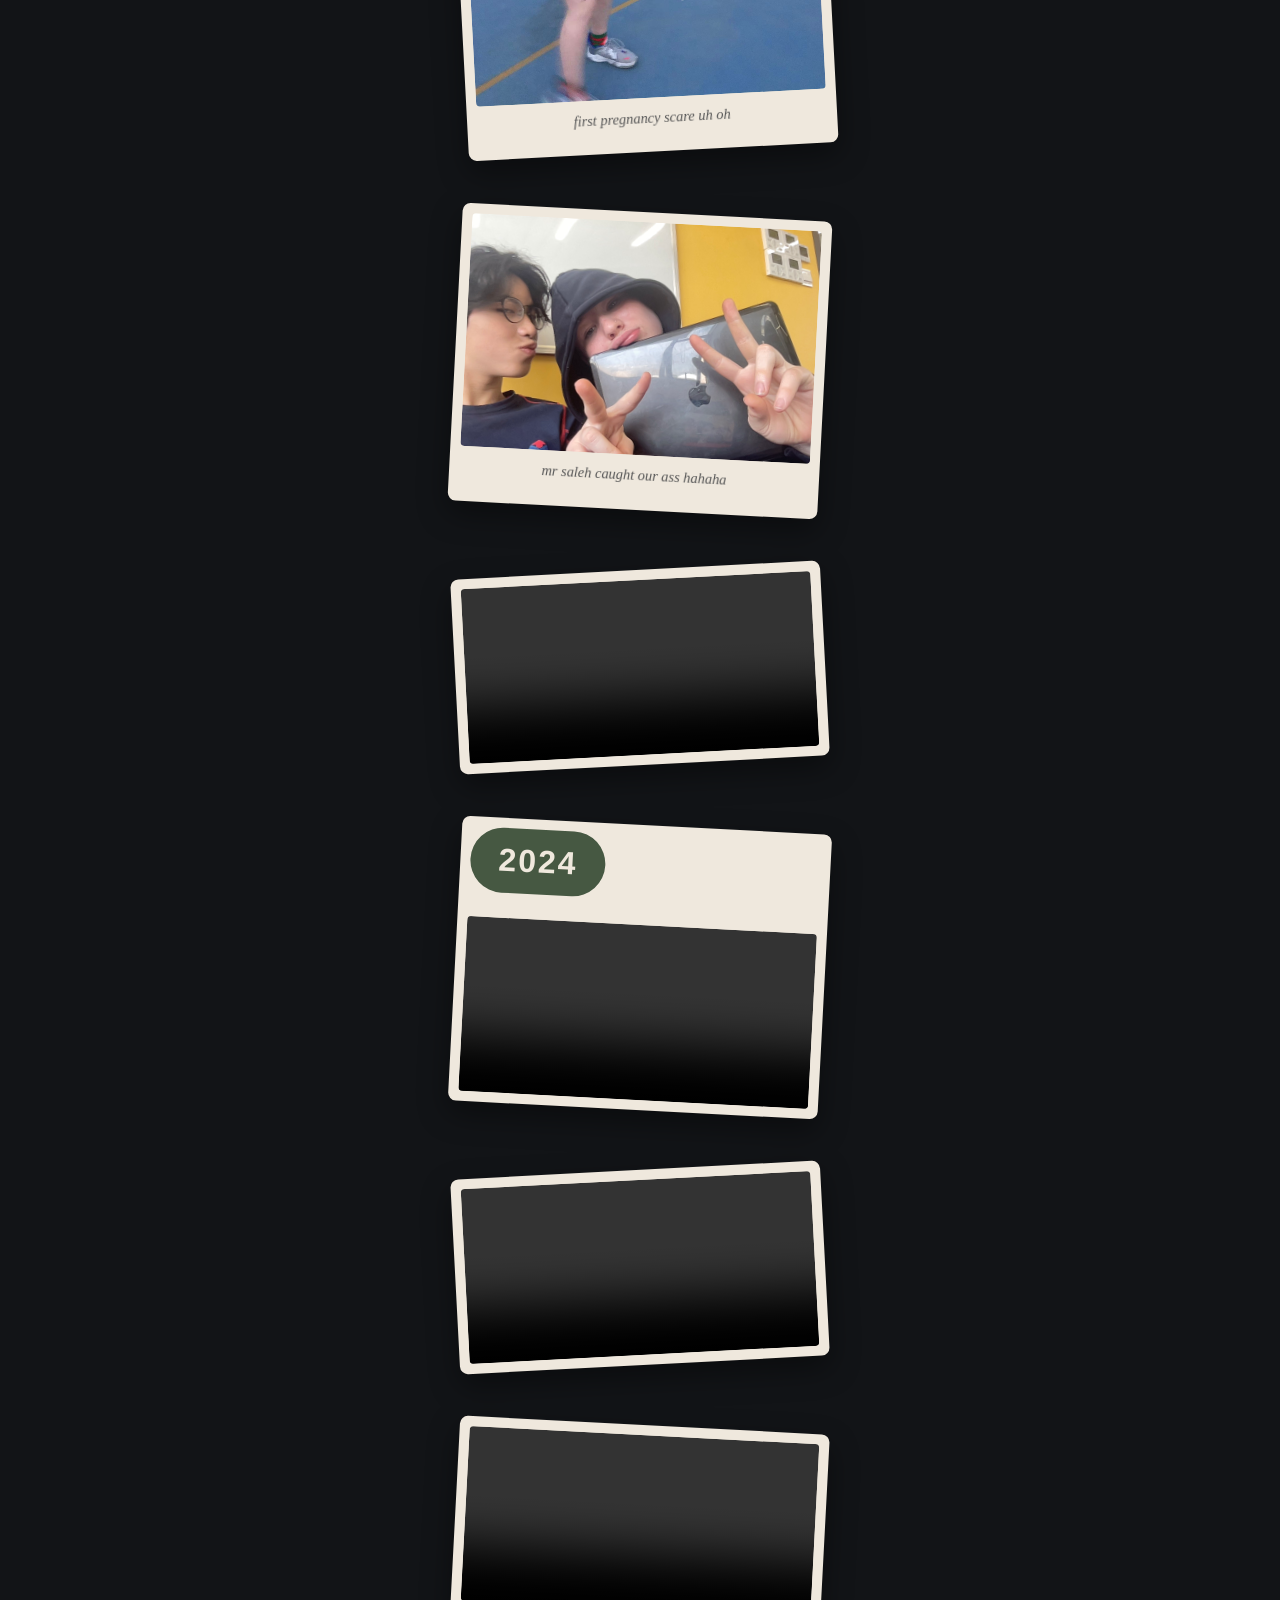
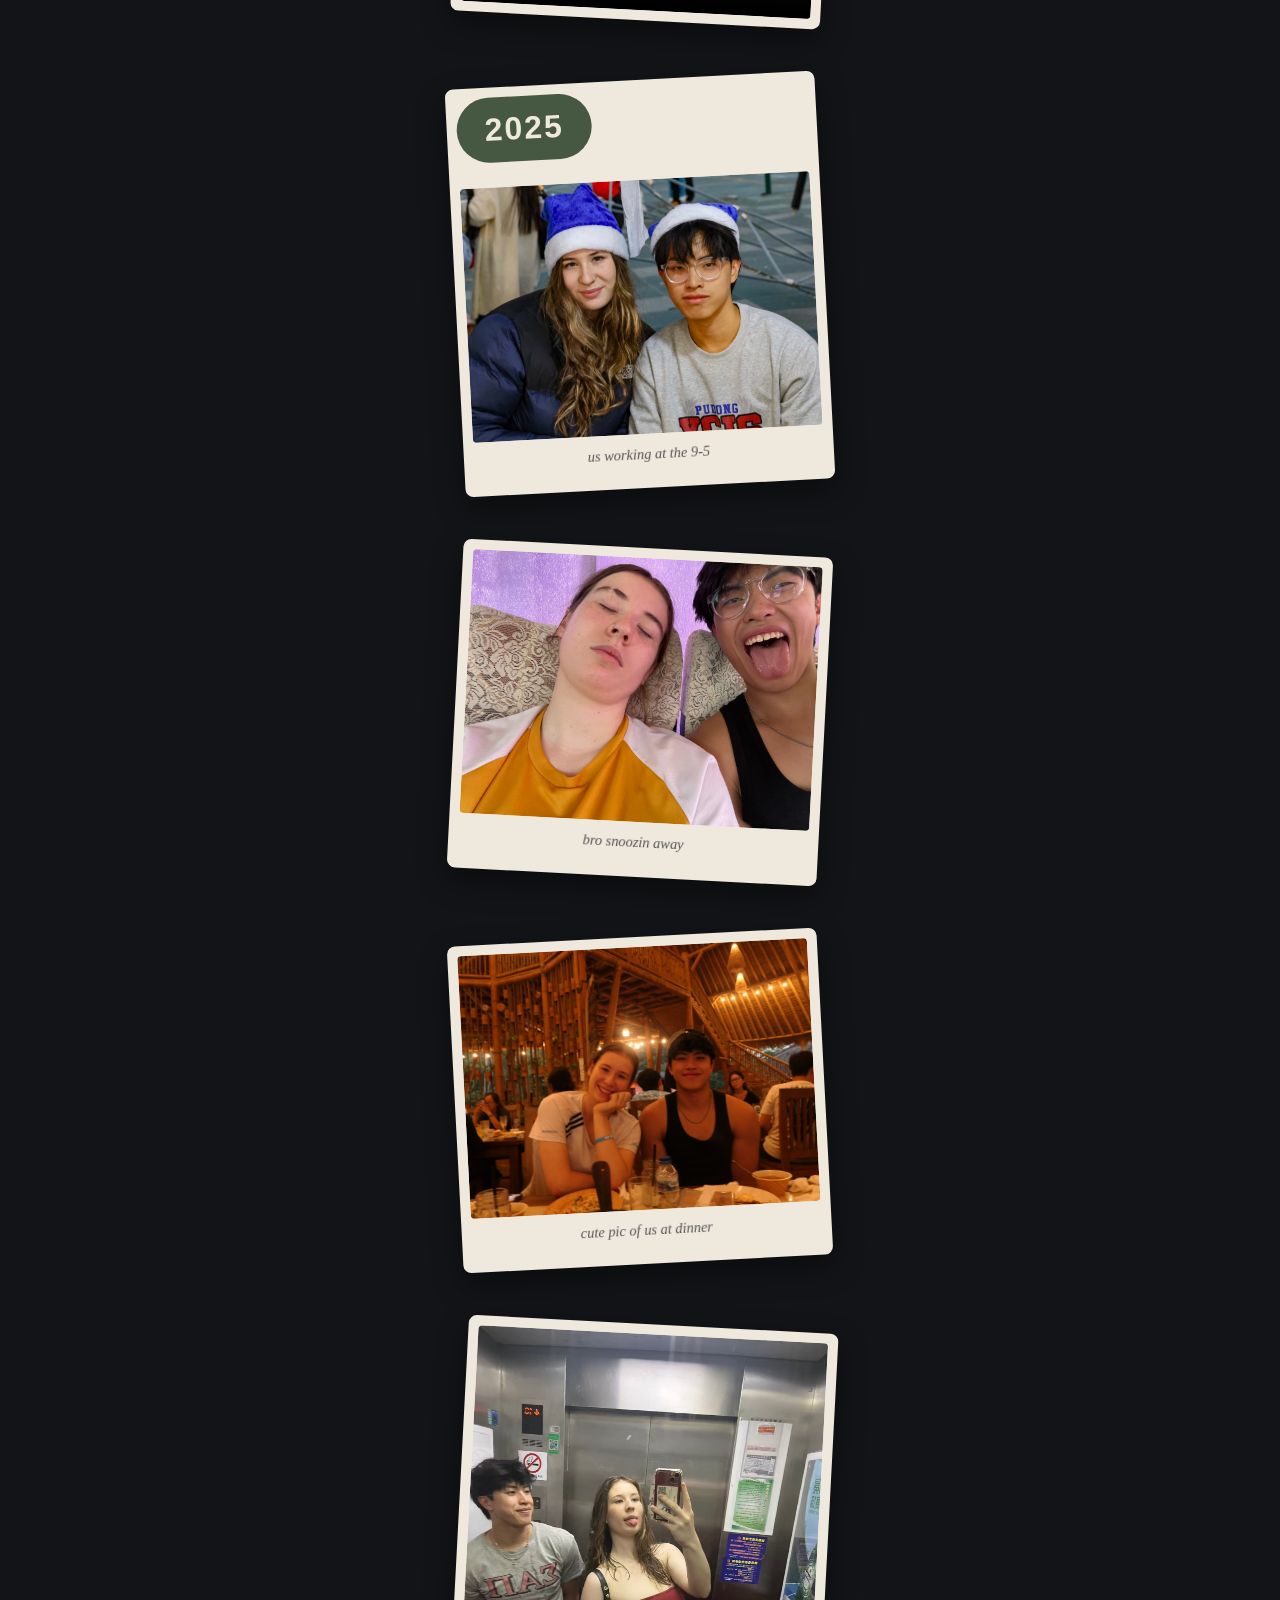
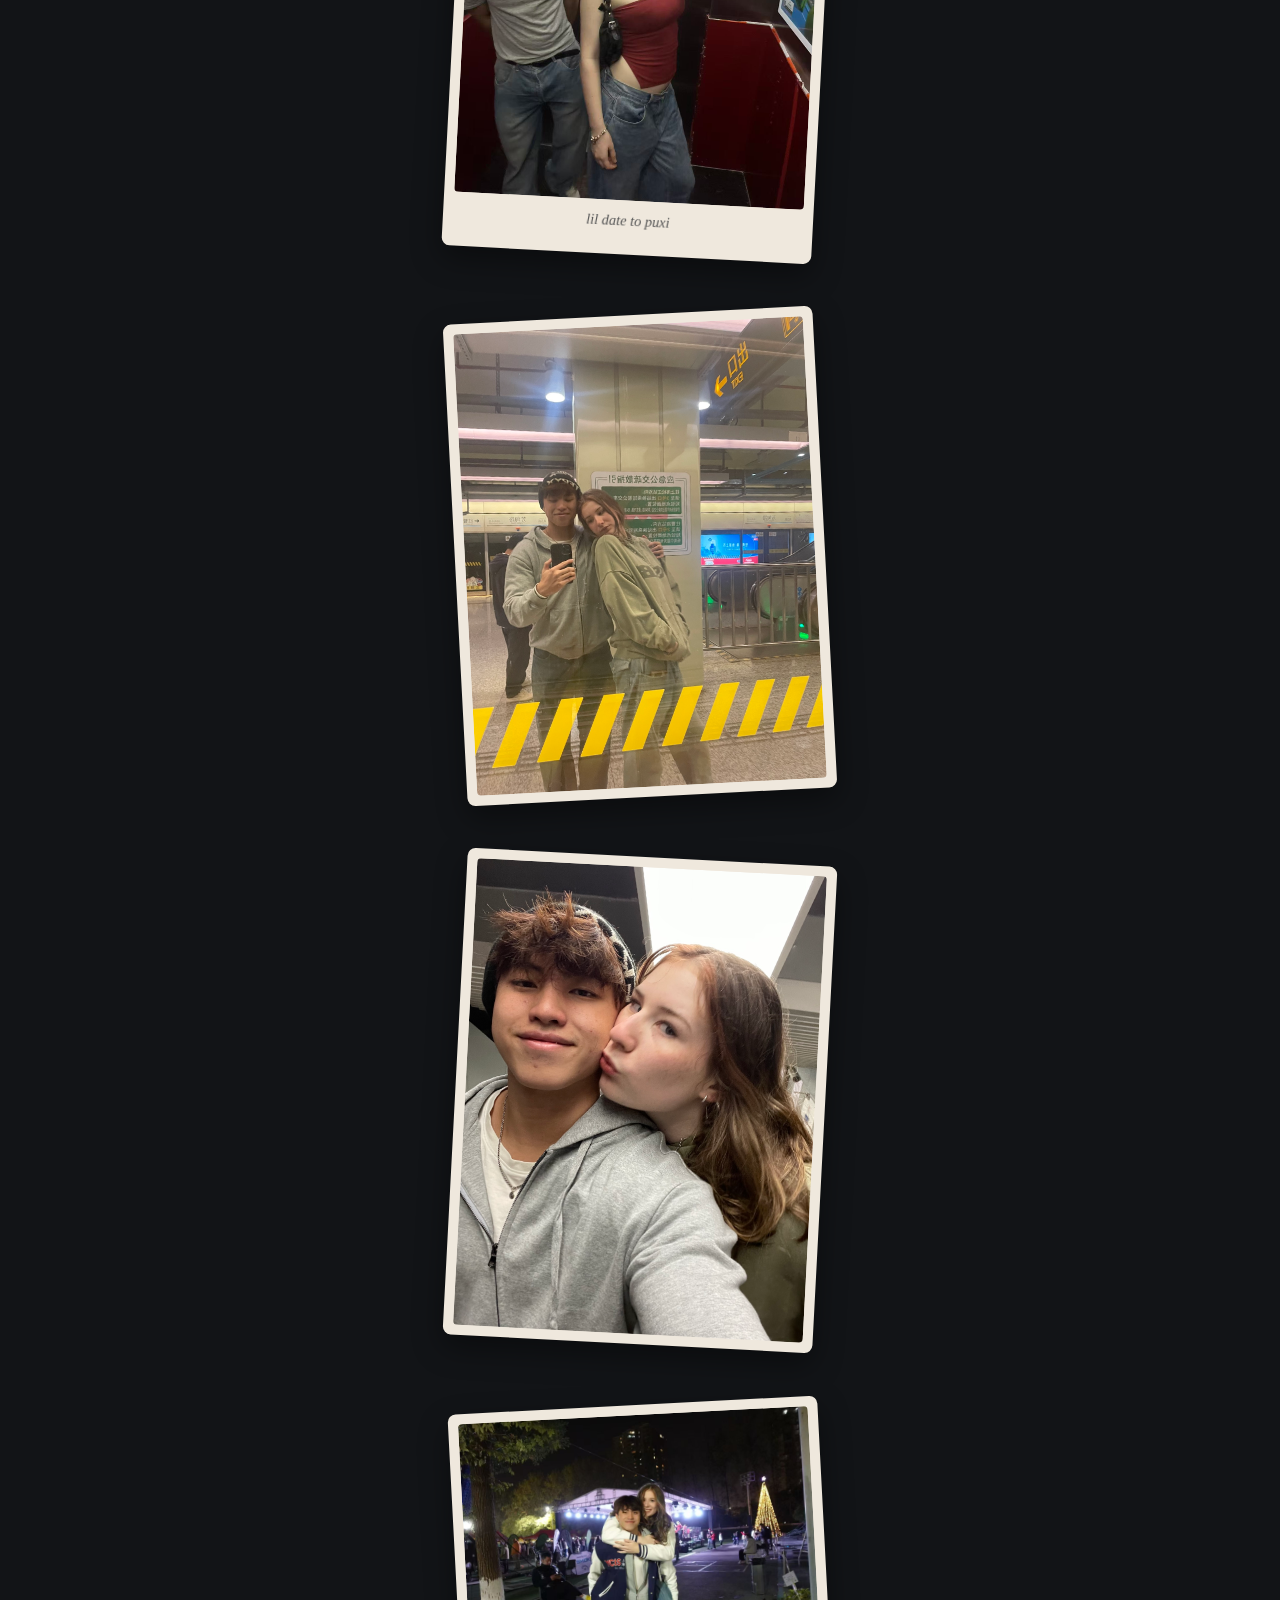
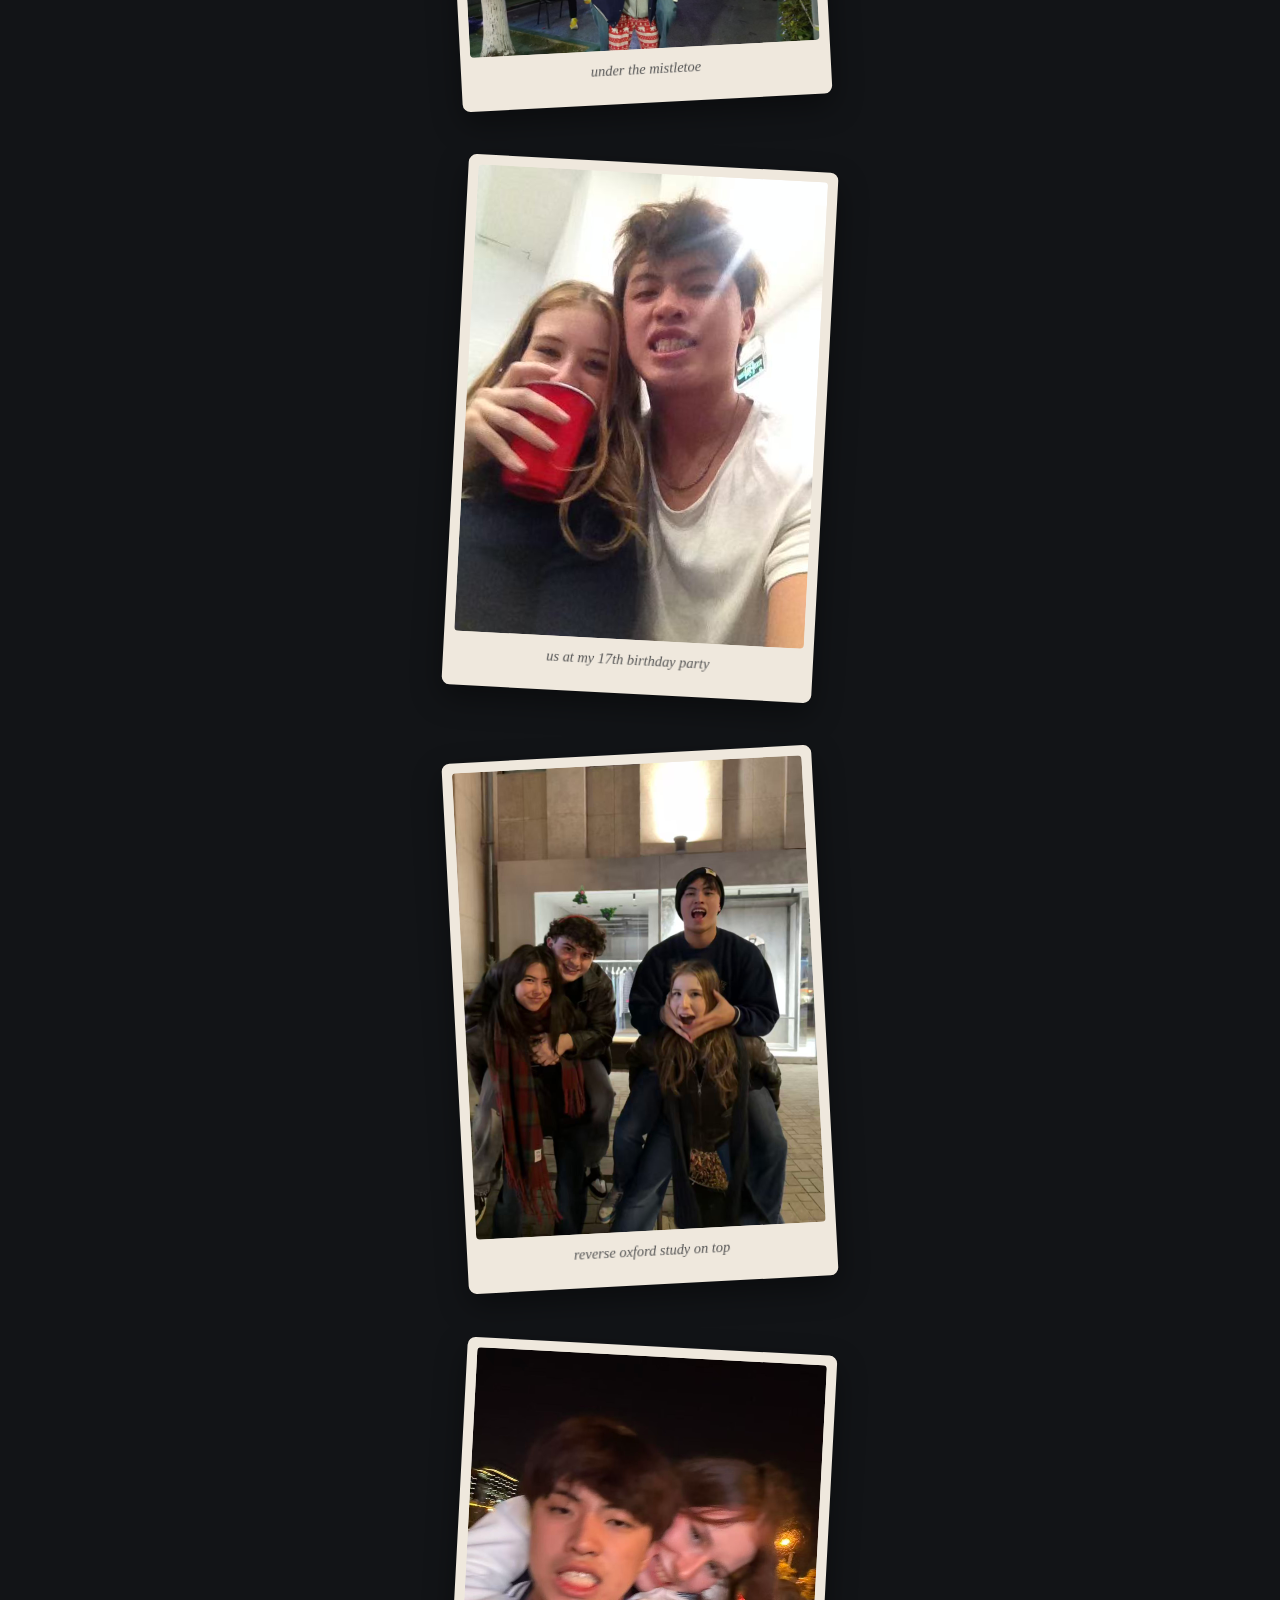
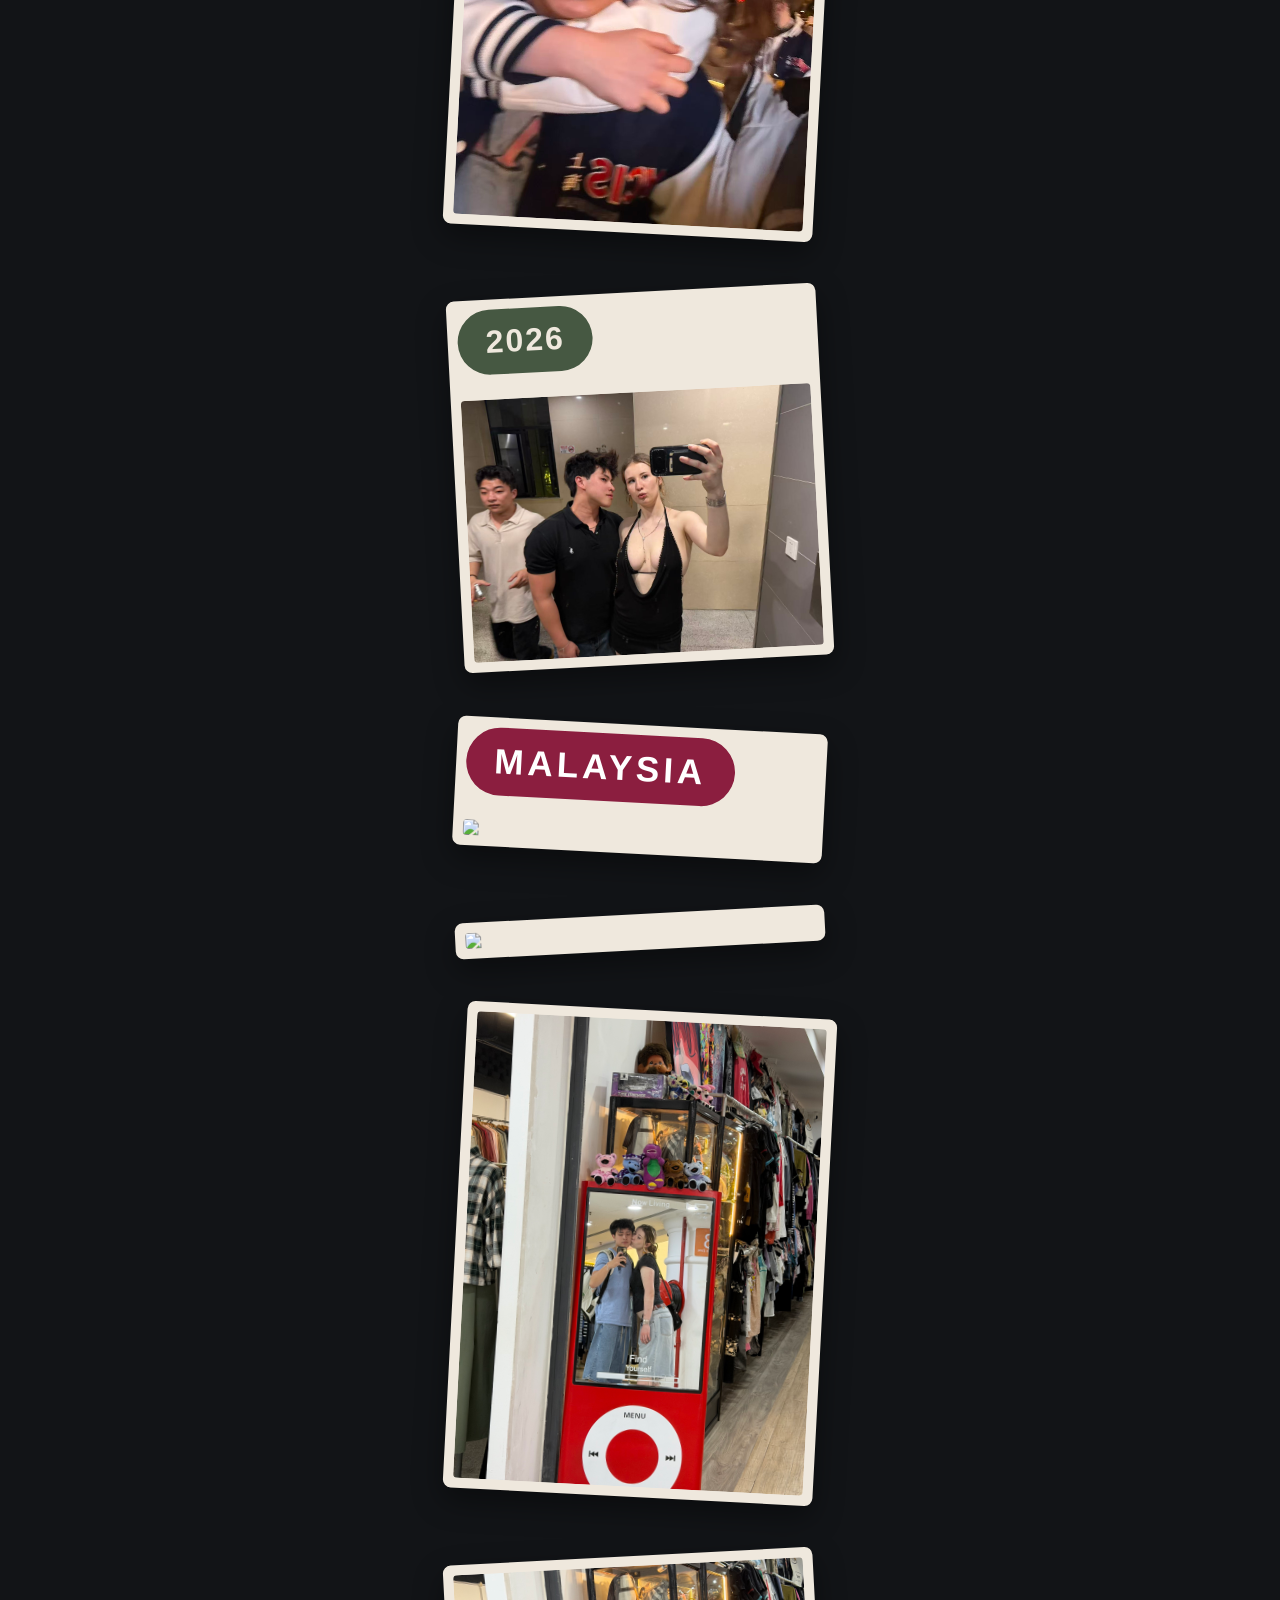
==== commit 114df1b7: "last change" ====
--- a/index.html
+++ b/index.html
@@ -47,12 +47,6 @@
     </div>
 
 </div>
-
-
-
-<div class="timeline"></div>
-
-
 
 <div class="music">
 
@@ -157,6 +151,12 @@
 
 </div>
 
+<div class="timeline"></div>
+
+
+
+
+
 
 
 
--- a/style.css
+++ b/style.css
@@ -142,23 +142,13 @@
 
 
 .music{
-
-  position:fixed;
-
-  top:20px;
-
-  right:20px;
-
-  z-index:100;
-
   display:flex;
-
   flex-direction:column;
-
   align-items:center;
-
   gap:12px;
 
+  margin:60px auto 80px auto;
+  width:fit-content;
 }
 
 
